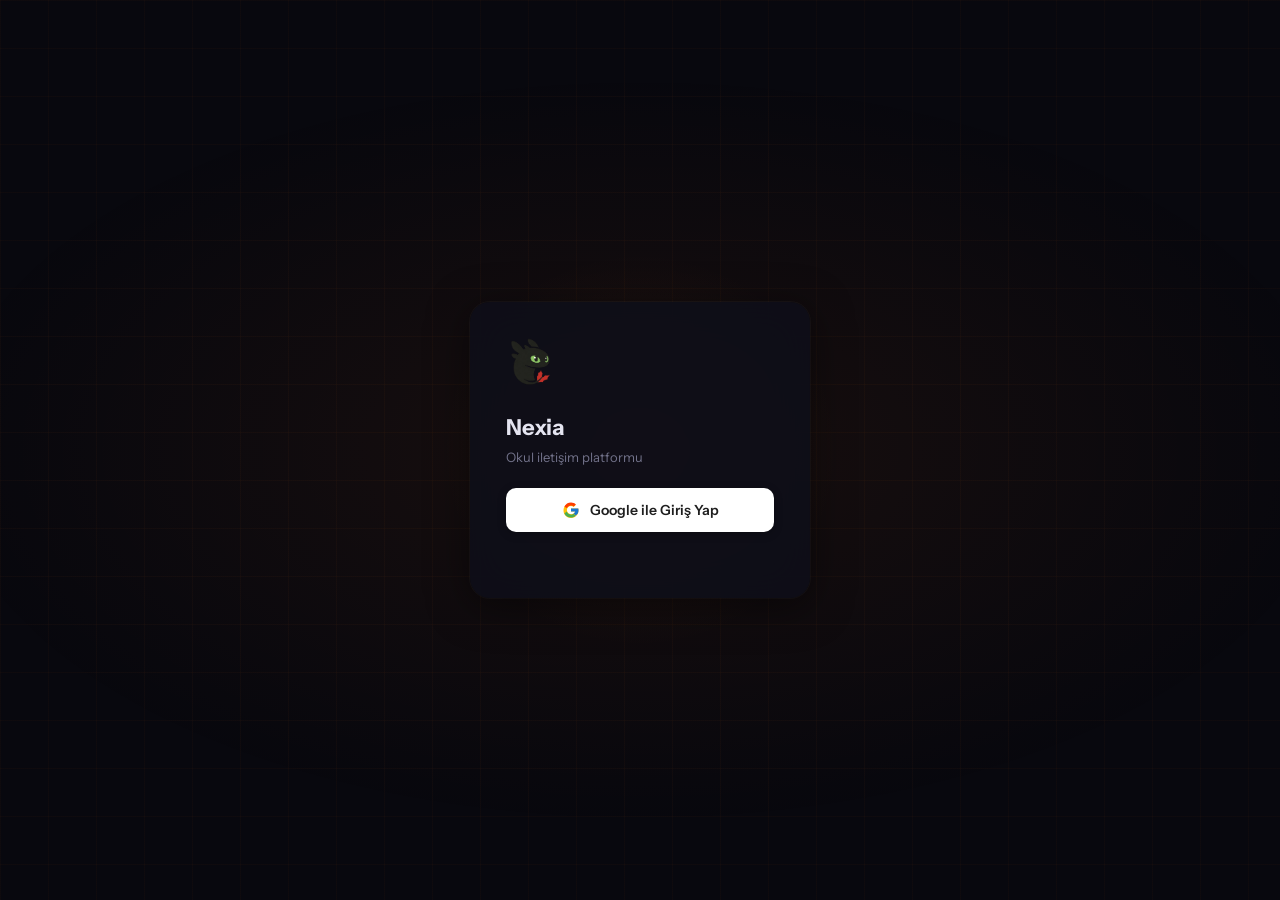
==== index.html @ f2e98f6f "Add files via upload" ====
<!DOCTYPE html>
<html lang="tr">
<head>
  <meta charset="UTF-8"/>
  <meta name="viewport" content="width=device-width, initial-scale=1.0, maximum-scale=1.0, user-scalable=no">
  <title>Nexia Core — Okul İçi Güvenli Sohbet Platformu</title>
  <meta name="description" content="Nexia Core, okul içi güvenli ve gerçek zamanlı iletişim platformu. Global sohbet, 1'e 1 mesajlaşma, gruplar ve yapay zeka destekli NEXUS ile tanış."/>
  <meta name="keywords" content="nexia core, nexia, okul sohbet, okul iletişim, nexia uygulama, nexia chat, nexus ai, okul platformu, güvenli mesajlaşma"/>
  <meta name="robots" content="index, follow"/>
  <meta name="author" content="Nexia Core"/>
  <meta name="google-site-verification" content="iCfZle60L6DGtGtBet2oYqC_rtccMPNFEMN2Hn-rexQ"/>
  <link rel="canonical" href="https://nexia-navy.vercel.app/"/>

  <!-- Open Graph (Facebook, WhatsApp, Discord vb.) -->
  <meta property="og:type" content="website"/>
  <meta property="og:url" content="https://nexia-navy.vercel.app/"/>
  <meta property="og:title" content="Nexia Core — Okul İçi Güvenli Sohbet"/>
  <meta property="og:description" content="Global sohbet, 1'e 1 mesajlaşma, gruplar ve yapay zeka NEXUS. Okulundaki herkesle güvenli ve hızlı iletişim."/>
  <meta property="og:image" content="https://nexia-navy.vercel.app/images/logo.png"/>
  <meta property="og:locale" content="tr_TR"/>
  <meta property="og:site_name" content="Nexia Core"/>

  <!-- Twitter / X Card -->
  <meta name="twitter:card" content="summary"/>
  <meta name="twitter:title" content="Nexia Core — Okul İçi Güvenli Sohbet"/>
  <meta name="twitter:description" content="Global sohbet, 1'e 1 mesajlaşma, gruplar ve yapay zeka NEXUS."/>
  <meta name="twitter:image" content="https://nexia-navy.vercel.app/images/logo.png"/>

  <!-- JSON-LD Yapısal Veri -->
  <script type="application/ld+json">
  {
    "@context": "https://schema.org",
    "@type": "WebApplication",
    "name": "Nexia Core",
    "alternateName": "Nexia",
    "url": "https://nexia-navy.vercel.app/",
    "description": "Okul içi güvenli iletişim platformu. Global sohbet, 1'e 1 mesajlaşma, gruplar ve yapay zeka destekli NEXUS.",
    "applicationCategory": "CommunicationApplication",
    "operatingSystem": "Web, Android, iOS",
    "inLanguage": "tr",
    "offers": { "@type": "Offer", "price": "0", "priceCurrency": "TRY" },
    "keywords": "nexia core, okul sohbet, okul iletişim, nexus ai"
  }
  </script>

  <link rel="icon" href="images/logo.png" type="image/png"/>
  <link rel="manifest" href="manifest.json"/>
  <meta name="theme-color" content="#F97316"/>
  <meta name="mobile-web-app-capable" content="yes"/>
  <meta name="apple-mobile-web-app-capable" content="yes"/>
  <meta name="apple-mobile-web-app-status-bar-style" content="black-translucent"/>
  <meta name="apple-mobile-web-app-title" content="Nexia Core"/>

  <!-- ── CSS ── -->
  <link rel="stylesheet" href="css/base.css?v=8"/>
  <link rel="stylesheet" href="css/layout.css?v=7"/>
  <link rel="stylesheet" href="css/components.css?v=14"/>
  <link rel="stylesheet" href="css/features.css?v=37"/>
  <style>
    .jarvis-msg { margin-bottom: 12px; word-wrap: break-word; overflow-wrap: break-word; white-space: pre-wrap; word-break: break-word; }
    .jarvis-msg.user { color: #fff; opacity: 0.7; }
    .jarvis-msg.jarvis { color: #F97316; border-left: 2px solid #F97316; padding-left: 10px; }
    .jarvis-msg.error { color: #ff6b6b; }

    /* ── SETTINGS PAGE ── */
    .settings-gear-btn { position:relative; width:32px; height:32px; border-radius:8px; border:none; background:var(--sf2); color:var(--t2); cursor:pointer; display:flex; align-items:center; justify-content:center; font-size:15px; transition:all .15s; flex-shrink:0; }
    .settings-gear-btn:hover { background:var(--sf3); color:var(--ac); }

    .settings-page { display:flex; flex-direction:column; height:100%; overflow-y:auto; background:var(--bg); }
    .settings-top-bar { display:flex; align-items:center; gap:12px; padding:14px 16px; background:var(--sf); border-bottom:1px solid var(--bd); flex-shrink:0; position:sticky; top:0; z-index:2; }
    .settings-back-btn { display:flex; align-items:center; gap:6px; background:transparent; border:none; color:var(--t2); font-size:13px; font-weight:500; cursor:pointer; padding:5px 10px; border-radius:7px; transition:all .15s; font-family:'Instrument Sans',sans-serif; }
    .settings-back-btn:hover { background:var(--sf2); color:var(--tx); }
    .settings-back-btn svg { flex-shrink:0; }
    .settings-page-title { font-size:15px; font-weight:700; color:var(--tx); }

    .settings-section { padding:20px 16px 8px; font-size:10px; font-family:'Geist Mono',monospace; letter-spacing:1.5px; text-transform:uppercase; color:var(--t3); }
    .settings-menu { padding:0 12px 24px; max-width:520px; margin:0 auto; width:100%; }
    .settings-item { display:flex; align-items:center; gap:13px; padding:14px 14px; border-radius:10px; cursor:pointer; transition:background .15s; margin-bottom:2px; }
    .settings-item:hover { background:var(--sf2); }
    .settings-item:hover .si-arrow { color:var(--ac); }
    .si-icon-wrap { width:36px; height:36px; border-radius:9px; background:var(--sf3); display:flex; align-items:center; justify-content:center; font-size:17px; flex-shrink:0; }
    .si-body { flex:1; }
    .si-label { font-size:14px; font-weight:500; color:var(--tx); display:block; }
    .si-sub { font-size:12px; color:var(--t2); margin-top:1px; }
    .si-arrow { color:var(--t3); font-size:16px; font-weight:300; flex-shrink:0; transition:color .15s; }
    .settings-divider { height:1px; background:var(--bd); margin:6px 0; }
    .settings-item.danger .si-label { color:var(--dg); }
    .settings-item.danger .si-icon-wrap { background:var(--dg-d); }

    /* ── GİZLİLİK MODAL ── */
    .privacy-modal-box { background:var(--sf); border:1px solid var(--bd2); border-radius:18px; width:100%; max-width:440px; margin:0 16px; max-height:88vh; display:flex; flex-direction:column; animation:popIn .25s cubic-bezier(.34,1.56,.64,1) both; overflow:hidden; box-shadow:0 24px 60px rgba(0,0,0,.6); }
    .privacy-modal-head { position:relative; display:flex; align-items:center; padding:12px 16px; border-bottom:1px solid var(--bd); flex-shrink:0; min-height:52px; }
    .privacy-modal-title { position:absolute; left:50%; transform:translateX(-50%); font-size:15px; font-weight:700; color:var(--tx); white-space:nowrap; }
    .privacy-list { flex:1; overflow-y:auto; padding:6px 0 24px; }
    .privacy-list::-webkit-scrollbar { width:3px; }
    .privacy-list::-webkit-scrollbar-thumb { background:var(--bd2); }
    .privacy-section-lbl { font-size:10px; font-family:'Geist Mono',monospace; letter-spacing:1.5px; text-transform:uppercase; color:var(--t3); padding:20px 20px 8px; }
    .privacy-item { display:flex; align-items:center; gap:14px; padding:14px 20px; transition:background .15s; }
    .privacy-item.tappable { cursor:pointer; }
    .privacy-item.tappable:hover { background:var(--sf2); }
    .privacy-item-body { flex:1; min-width:0; }
    .privacy-item-title { font-size:14px; font-weight:600; color:var(--tx); margin-bottom:3px; }
    .privacy-item-sub { font-size:12px; color:var(--t2); line-height:1.5; }
    .privacy-item-value { font-size:13px; color:var(--t3); white-space:nowrap; flex-shrink:0; }
    .privacy-item-arrow { color:var(--t3); font-size:18px; font-weight:300; flex-shrink:0; margin-left:4px; }
    .privacy-divider { height:1px; background:var(--bd); margin:0 20px; }

    /* ── SOHBET ARKA PLAN MODAL ── */
    .chatbg-swatches { display:grid; grid-template-columns:repeat(5,1fr); gap:10px; padding:16px 16px 8px; }
    .chatbg-swatch { aspect-ratio:3/4; border-radius:12px; cursor:pointer; border:2px solid transparent; transition:all .18s; position:relative; overflow:hidden; }
    .chatbg-swatch:hover { transform:scale(1.04); }
    .chatbg-swatch.active { border-color:var(--ac); box-shadow:0 0 0 2px var(--ac-d); }
    .chatbg-swatch.active::after { content:'✓'; position:absolute; bottom:4px; right:5px; font-size:11px; font-weight:700; color:#fff; text-shadow:0 1px 3px rgba(0,0,0,.6); }
    .chatbg-restore { margin:4px 16px 16px; width:calc(100% - 32px); padding:11px; border-radius:10px; border:1px solid var(--bd2); background:var(--sf2); color:var(--t2); font-size:13px; font-weight:500; cursor:pointer; transition:all .15s; font-family:'Instrument Sans',sans-serif; }
    .chatbg-restore:hover { background:var(--sf3); color:var(--tx); border-color:var(--bd); }

    /* ── RADİO SEÇİM MODAL ── */
    .radio-modal-overlay { position:fixed; inset:0; z-index:9500; background:rgba(0,0,0,.6); backdrop-filter:blur(6px); display:none; align-items:center; justify-content:center; }
    .radio-modal-overlay.op { display:flex; }
    .radio-modal-box { background:var(--sf); border:1px solid var(--bd2); border-radius:18px; width:100%; max-width:360px; margin:0 16px; animation:popIn .25s cubic-bezier(.34,1.56,.64,1) both; overflow:hidden; box-shadow:0 24px 60px rgba(0,0,0,.6); }
    .radio-modal-head { display:flex; align-items:center; justify-content:space-between; padding:18px 20px 14px; border-bottom:1px solid var(--bd); }
    .radio-modal-title { font-size:15px; font-weight:700; color:var(--tx); }
    .radio-modal-close { width:28px; height:28px; border-radius:7px; border:1px solid var(--bd2); background:transparent; color:var(--t2); cursor:pointer; display:flex; align-items:center; justify-content:center; font-size:14px; transition:all .15s; }
    .radio-modal-close:hover { background:var(--sf2); color:var(--tx); }
    .radio-modal-body { padding:10px 12px 14px; display:flex; flex-direction:column; gap:4px; }
    .radio-option { display:flex; align-items:center; gap:14px; padding:13px 16px; border-radius:12px; cursor:pointer; border:2px solid transparent; transition:all .18s; background:var(--sf2); }
    .radio-option:hover { background:var(--sf3); }
    .radio-option.active { border-color:var(--ac); background:var(--ac-d); }
    .radio-option-label { flex:1; font-size:14px; font-weight:500; color:var(--tx); }
    .radio-option-check { width:20px; height:20px; border-radius:50%; border:2px solid var(--bd2); display:flex; align-items:center; justify-content:center; flex-shrink:0; transition:all .18s; }
    .radio-option.active .radio-option-check { background:var(--ac); border-color:var(--ac); }
    .radio-option-check svg { display:none; }
    .radio-option.active .radio-option-check svg { display:block; }

    /* ── YARDIM SAYFASI ── */
    .help-content { padding:20px 16px 40px; max-width:520px; margin:0 auto; width:100%; }
    .help-section-lbl { font-size:10px; font-family:'Geist Mono',monospace; letter-spacing:1.5px; text-transform:uppercase; color:var(--t3); margin-bottom:12px; margin-top:28px; }
    .help-section-lbl:first-child { margin-top:4px; }
    .help-faq { display:flex; flex-direction:column; gap:6px; }
    .faq-item { background:var(--sf); border:1px solid var(--bd); border-radius:12px; overflow:hidden; transition:border-color .2s; }
    .faq-item.open { border-color:var(--bd2); }
    .faq-question { display:flex; align-items:center; justify-content:space-between; gap:12px; padding:14px 16px; cursor:pointer; font-size:14px; font-weight:500; color:var(--tx); user-select:none; transition:background .15s; }
    .faq-question:hover { background:var(--sf2); }
    .faq-chevron { flex-shrink:0; transition:transform .22s; color:var(--t3); }
    .faq-item.open .faq-chevron { transform:rotate(180deg); color:var(--ac); }
    .faq-answer { max-height:0; overflow:hidden; transition:max-height .3s ease, padding .22s; font-size:13px; color:var(--t2); line-height:1.65; padding:0 16px; }
    .faq-item.open .faq-answer { max-height:300px; padding:0 16px 16px; }
    .help-form { display:flex; flex-direction:column; gap:10px; background:var(--sf); border:1px solid var(--bd); border-radius:14px; padding:18px; }
    .help-sel-wrap { position:relative; }
    .help-sel { width:100%; background:var(--sf2); border:1px solid var(--bd2); border-radius:10px; padding:12px 36px 12px 14px; color:var(--tx); font-size:13px; font-family:'Instrument Sans',sans-serif; outline:none; cursor:pointer; transition:border-color .2s; appearance:none; -webkit-appearance:none; }
    .help-sel:focus { border-color:var(--ac); box-shadow:0 0 0 3px var(--ac-d); }
    .help-sel-arrow { position:absolute; right:12px; top:50%; transform:translateY(-50%); pointer-events:none; color:var(--t2); }
    .help-ta { width:100%; background:var(--sf2); border:1px solid var(--bd2); border-radius:10px; padding:12px 14px; color:var(--tx); font-size:13px; font-family:'Instrument Sans',sans-serif; outline:none; resize:none; min-height:120px; line-height:1.65; transition:border-color .2s; }
    .help-ta::placeholder { color:var(--t3); }
    .help-ta:focus { border-color:var(--ac); box-shadow:0 0 0 3px var(--ac-d); }
    .help-form-footer { display:flex; justify-content:flex-end; padding-top:4px; }
    .help-submit-btn { background:var(--ac); border:none; border-radius:10px; padding:11px 26px; color:#fff; font-size:14px; font-weight:600; cursor:pointer; transition:all .2s; font-family:'Instrument Sans',sans-serif; letter-spacing:.3px; }
    .help-submit-btn:hover { opacity:.88; transform:translateY(-1px); box-shadow:0 6px 20px rgba(249,115,22,.3); }
    .help-submit-btn:active { transform:none; opacity:1; }

    /* ── TEMA MODAL ── */
    .theme-modal-overlay { position:fixed; inset:0; z-index:9500; background:rgba(0,0,0,.6); backdrop-filter:blur(6px); display:none; align-items:center; justify-content:center; animation:fadeIn .2s ease; }
    .theme-modal-overlay.op { display:flex; }
    @keyframes fadeIn { from{opacity:0} to{opacity:1} }
    .theme-modal-box { background:var(--sf); border:1px solid var(--bd2); border-radius:18px; padding:0; width:100%; max-width:360px; margin:0 16px; animation:popIn .25s cubic-bezier(.34,1.56,.64,1) both; overflow:hidden; box-shadow:0 24px 60px rgba(0,0,0,.6); }
    .theme-modal-head { display:flex; align-items:center; justify-content:space-between; padding:18px 20px 14px; border-bottom:1px solid var(--bd); }
    .theme-modal-title { font-size:15px; font-weight:700; color:var(--tx); }
    .theme-modal-close { width:28px; height:28px; border-radius:7px; border:1px solid var(--bd2); background:transparent; color:var(--t2); cursor:pointer; display:flex; align-items:center; justify-content:center; font-size:14px; transition:all .15s; }
    .theme-modal-close:hover { background:var(--sf2); color:var(--tx); }
    .theme-modal-body { padding:12px 12px 16px; display:flex; flex-direction:column; gap:6px; }
    .theme-option { display:flex; align-items:center; gap:14px; padding:14px 16px; border-radius:12px; cursor:pointer; border:2px solid transparent; transition:all .18s; background:var(--sf2); }
    .theme-option:hover { background:var(--sf3); }
    .theme-option.active { border-color:var(--ac); background:var(--ac-d); }
    .theme-option-icon { font-size:22px; flex-shrink:0; line-height:1; }
    .theme-option-body { flex:1; }
    .theme-option-label { font-size:14px; font-weight:600; color:var(--tx); }
    .theme-option-sub { font-size:12px; color:var(--t2); margin-top:2px; }
    .theme-option-check { width:20px; height:20px; border-radius:50%; border:2px solid var(--bd2); display:flex; align-items:center; justify-content:center; flex-shrink:0; transition:all .18s; }
    .theme-option.active .theme-option-check { background:var(--ac); border-color:var(--ac); }
    .theme-option-check svg { display:none; }
    .theme-option.active .theme-option-check svg { display:block; }

    /* ── YAZI TİPİ MODAL ── */
    .font-modal-overlay { position:fixed; inset:0; z-index:9500; background:rgba(0,0,0,.6); backdrop-filter:blur(6px); display:none; align-items:center; justify-content:center; }
    .font-modal-overlay.op { display:flex; }
    .font-modal-box { background:var(--sf); border:1px solid var(--bd2); border-radius:18px; width:100%; max-width:400px; margin:0 16px; animation:popIn .25s cubic-bezier(.34,1.56,.64,1) both; overflow:hidden; box-shadow:0 24px 60px rgba(0,0,0,.6); }
    .font-modal-head { display:flex; align-items:center; justify-content:space-between; padding:18px 20px 14px; border-bottom:1px solid var(--bd); }
    .font-modal-title { font-size:15px; font-weight:700; color:var(--tx); }
    .font-modal-close { width:28px; height:28px; border-radius:7px; border:1px solid var(--bd2); background:transparent; color:var(--t2); cursor:pointer; display:flex; align-items:center; justify-content:center; font-size:14px; transition:all .15s; }
    .font-modal-close:hover { background:var(--sf2); color:var(--tx); }
    .font-modal-body { padding:16px 20px 20px; display:flex; flex-direction:column; gap:18px; }
    .font-preview-area { background:var(--bg); border-radius:12px; padding:14px 16px; display:flex; justify-content:flex-end; }
    .font-preview-bubble { background:var(--ac-d); border:1px solid rgba(249,115,22,.2); color:var(--tx); border-radius:16px 16px 4px 16px; padding:10px 14px; font-size:14px; max-width:80%; line-height:1.55; }
    .font-section-lbl { font-size:11px; font-family:'Geist Mono',monospace; letter-spacing:1.2px; text-transform:uppercase; color:var(--t3); margin-bottom:8px; }
    .font-size-btns { display:flex; gap:8px; }
    .font-size-btn { flex:1; padding:10px 8px; border-radius:10px; border:2px solid var(--bd2); background:var(--sf2); color:var(--t2); font-size:13px; font-weight:500; cursor:pointer; transition:all .18s; font-family:'Instrument Sans',sans-serif; text-align:center; }
    .font-size-btn:hover { background:var(--sf3); color:var(--tx); border-color:var(--bd); }
    .font-size-btn.active { border-color:var(--ac); background:var(--ac-d); color:var(--ac); font-weight:700; }
    .font-family-sel { width:100%; background:var(--sf2); border:1px solid var(--bd2); border-radius:10px; padding:12px 36px 12px 14px; color:var(--tx); font-size:14px; font-family:'Instrument Sans',sans-serif; outline:none; cursor:pointer; transition:border-color .2s; appearance:none; -webkit-appearance:none; }
    .font-family-sel:focus { border-color:var(--ac); box-shadow:0 0 0 3px var(--ac-d); }
    .font-sel-wrap { position:relative; }
    .font-sel-arrow { position:absolute; right:12px; top:50%; transform:translateY(-50%); pointer-events:none; color:var(--t2); font-size:12px; }
    .font-modal-footer { display:flex; justify-content:flex-end; gap:8px; border-top:1px solid var(--bd); padding-top:16px; }
    .font-btn-cancel { padding:10px 20px; border-radius:10px; border:1px solid var(--bd2); background:transparent; color:var(--t2); font-size:13px; font-weight:500; cursor:pointer; transition:all .15s; font-family:'Instrument Sans',sans-serif; }
    .font-btn-cancel:hover { background:var(--sf2); color:var(--tx); }
    .font-btn-save { padding:10px 24px; border-radius:10px; border:none; background:var(--ac); color:#fff; font-size:13px; font-weight:600; cursor:pointer; transition:all .2s; font-family:'Instrument Sans',sans-serif; }
    .font-btn-save:hover { opacity:.88; transform:translateY(-1px); box-shadow:0 6px 20px rgba(249,115,22,.3); }
  </style>
</head>
<body>

<!-- LOCK -->
<div id="lock">
  <div class="lock-bg"></div><div class="lock-grid"></div><div class="lock-glow"></div>
  <div class="lock-particles" id="particles"></div>
  <div class="lock-card">
    <div class="lock-logo">
      <img src="images/logo.png" alt="Nexia" class="lock-logo-img" onerror="this.style.display='none';this.nextElementSibling.style.display='flex'"/>
      <div class="lock-logo-fallback" style="display:none;align-items:center;gap:10px;"><div class="lock-logo-dot"></div><div class="lock-logo-text">NEXIA</div></div>
    </div>

    <!-- ── 1. Google Giriş ── -->
    <div id="ls-google">
      <h2 style="margin-bottom:6px;">Nexia</h2>
      <p style="margin-bottom:20px;">Okul iletişim platformu</p>
      <button class="google-btn" onclick="doGoogleSignIn()">
        <svg width="18" height="18" viewBox="0 0 48 48"><path fill="#FFC107" d="M43.6 20.1H42V20H24v8h11.3C33.7 32.2 29.3 35 24 35c-6.1 0-11-4.9-11-11s4.9-11 11-11c2.8 0 5.3 1 7.2 2.7l5.7-5.7C33.5 7.1 29 5 24 5 12.9 5 4 13.9 4 25s8.9 20 20 20 20-8.9 20-20c0-1.3-.1-2.6-.4-3.9z"/><path fill="#FF3D00" d="M6.3 14.7l6.6 4.8C14.6 15.1 19 12 24 12c2.8 0 5.3 1 7.2 2.7l5.7-5.7C33.5 6.1 29 4 24 4 16.3 4 9.7 8.4 6.3 14.7z"/><path fill="#4CAF50" d="M24 44c4.9 0 9.3-1.9 12.6-4.9l-5.8-4.9C29 35.6 26.6 36.5 24 36.5c-5.2 0-9.6-3.5-11.2-8.2l-6.5 5C9.6 40.1 16.3 44 24 44z"/><path fill="#1976D2" d="M43.6 20.1H42V20H24v8h11.3c-.8 2.3-2.3 4.2-4.3 5.5l5.8 4.9C42.5 34.4 44 30 44 25c0-1.7-.2-3.3-.4-4.9z"/></svg>
        Google ile Giriş Yap
      </button>
    </div>

    <!-- ── 2. Yeni Kullanıcı Kurulum Formu ── -->
    <div id="ls-setup" style="display:none">
      <h2 style="margin-bottom:6px;">Profilini Oluştur</h2>
      <p style="margin-bottom:18px;">Sana nasıl görüneceğini seç</p>
      <input class="lfi" id="setupFirstName" placeholder="İsim" maxlength="20"/>
      <input class="lfi" id="setupLastName" placeholder="Soyisim" maxlength="30"/>
      <select class="lfi ls-school" id="setupSchool">
        <option value="">🏫 Okulunu seç...</option>
        <option value="Şehit Akın Sertçelik AİHL">🕌 Şehit Akın Sertçelik AİHL</option>
        <option value="Ataşehir Kız AİHL">🕌 Ataşehir Kız AİHL</option>
      </select>
      <select class="lfi ls-school" id="setupGender">
        <option value="">⚧ Cinsiyet seç...</option>
        <option value="Erkek">👦 Erkek</option>
        <option value="Kız">👧 Kız</option>
        <option value="Belirtmek istemiyorum">🤐 Belirtmek istemiyorum</option>
      </select>
      <select class="lfi ls-school" id="setupOrientation">
        <option value="">💫 Yönelim seç...</option>
        <option value="Heteroseksüel">Heteroseksüel</option>
        <option value="Biseksüel">Biseksüel</option>
        <option value="Eşcinsel">Eşcinsel</option>
        <option value="Aseksüel">Aseksüel</option>
        <option value="Belirtmek istemiyorum">Belirtmek istemiyorum</option>
      </select>
      <select class="lfi ls-school" id="setupClass">
        <option value="">🎓 Sınıfını seç...</option>
        <option value="9">9. Sınıf</option>
        <option value="10">10. Sınıf</option>
        <option value="11">11. Sınıf</option>
        <option value="12">12. Sınıf</option>
      </select>
      <input class="lfi" id="setupBirth" type="date" placeholder="Doğum tarihi" style="color:var(--t2);" title="Doğum tarihi"/>
      <input class="lfi" id="setupBio" placeholder="Hakkında (opsiyonel, maks 80 karakter)" maxlength="80"/>
      <label class="terms-check-label">
        <input type="checkbox" id="setupTerms"/>
        <span><a href="#" onclick="showTermsModal(event)">Nexia Kullanım Şartları</a>'nı okudum ve kabul ediyorum</span>
      </label>
      <button class="lbtn" onclick="doSetup()">Kayıt Ol →</button>
      <button class="lbtn-ghost" onclick="doSignOut()">İptal</button>
    </div>

    <!-- ── 4. Onay Bekleniyor ── -->
    <div id="ls-pending" style="display:none">
      <div class="ls-pending-icon">⏳</div>
      <h2 style="margin-bottom:8px;text-align:center;">Onay Bekleniyor</h2>
      <p style="text-align:center;margin-bottom:20px;">Yönetici hesabını onaylayana kadar bekle. Onaylandığında otomatik giriş yapılır.</p>
      <button class="lbtn-ghost" onclick="doSignOut()">Çıkış Yap</button>
    </div>

    <div class="lerr" id="lerr"></div>
  </div>
</div>

<!-- KICKED SCREEN -->
<div id="kickedScreen" style="display:none;position:fixed;inset:0;z-index:9999;flex-direction:column;align-items:center;justify-content:center;background:linear-gradient(135deg,#0a0a0f,#12121a);text-align:center;padding:32px;">
  <div style="font-size:56px;margin-bottom:20px;">🚫</div>
  <div style="font-size:22px;font-weight:700;color:#ff4545;margin-bottom:12px;font-family:'Geist Mono',monospace;letter-spacing:1px;">SİSTEMDEN ATILDINIZ</div>
  <div style="font-size:13px;color:rgba(255,255,255,.45);max-width:320px;line-height:1.6;">Bir kullanıcı sizi engelledi. Bu hesapla sisteme erişiminiz kaldırılmıştır.</div>
</div>

<!-- DM MODE MODAL -->
<div class="dm-mode-modal" id="dmModeModal">
  <div class="dm-mode-box">
    <h3>Nasıl istek gönderelim?</h3>
    <p id="dmModeTarget">Kişiye sohbet isteği göndereceksin.</p>
    <div class="dm-note-wrap">
      <label class="dm-note-lbl">📝 Kısa bir not ekle <span style="color:var(--t3)">(isteğe bağlı)</span></label>
      <textarea class="dm-note-inp" id="dmNoteInp" placeholder="Merhaba! Seninle konuşmak istedim..." maxlength="200"></textarea>
    </div>
    <div class="dm-mode-opts">
      <button class="dm-mode-btn dmb-normal" onclick="dmModeSend(false)"><span class="dm-mode-icon">👤</span><span class="dm-mode-text">Kendi İsminle<span class="dm-mode-sub">Karşı taraf adını görür</span></span></button>
      <button class="dm-mode-btn dmb-anon" onclick="dmModeSend(true)"><span class="dm-mode-icon">🕵️</span><span class="dm-mode-text">Anonim Olarak<span class="dm-mode-sub">Sadece admin kimliğini bilir</span></span></button>
      <button class="dm-mode-btn dmb-cancel" onclick="closeDmModal()">İptal</button>
    </div>
  </div>
</div>

<!-- GROUP CREATE MODAL -->
<div class="grp-create-modal" id="grpModal">
  <div class="grp-create-box">
    <h3>👥 Grup Sohbeti Oluştur</h3>
    <div class="sett-row">
      <div class="sett-lbl">Grup Adı</div>
      <input class="sett-inp" id="grpName" placeholder="Örn: 10-A Grubu" maxlength="30"/>
    </div>
    <div class="sett-lbl" style="margin-bottom:8px;">Üye Seç (en az 2)</div>
    <div class="member-list" id="grpMemberList"></div>
    <div class="psett-btns">
      <button class="psb-ok" onclick="createGroup()">Oluştur</button>
      <button class="psb-cancel" onclick="cm('grpModal')">İptal</button>
    </div>
  </div>
</div>

<!-- PROFİL POPUP -->
<div class="prof-overlay" id="profOverlay">
  <div class="prof-card" id="profCard">
    <div class="prof-top">
      <div class="prof-av avb" id="profAv">?</div>
      <div><div class="prof-name" id="profName">—</div><span class="prof-badge user" id="profBadge">kullanıcı</span></div>
    </div>
    <div id="profInfoArea"></div>
    <div class="prof-btns" id="profBtns"></div>
  </div>
</div>

<!-- GOOGLE USER DETAIL -->
<div class="aup-overlay" id="guDetailOverlay" onclick="if(event.target===this)closeGUDetail()">
  <div class="aup-box" style="max-width:520px;">
    <div class="aup-head">
      <div class="gud-avatar avb" style="width:48px;height:48px;border-radius:50%;display:flex;align-items:center;justify-content:center;font-size:20px;font-weight:700;flex-shrink:0;overflow:hidden;"></div>
      <div style="flex:1;min-width:0;">
        <div class="aup-htitle gud-name">—</div>
        <div class="aup-hsub gud-email" style="font-size:11px;"></div>
      </div>
      <button class="aup-hclose" onclick="closeGUDetail()">✕</button>
    </div>
    <div class="aup-body gud-body"></div>
  </div>
</div>

<!-- NEXUS KONUŞMA GÖRÜNTÜLEYICI -->
<div class="aup-overlay" id="nexusViewerOverlay" onclick="if(event.target===this)closeNexusViewer()">
  <div class="aup-box" style="max-width:600px;">
    <div class="aup-head">
      <div style="width:40px;height:40px;border-radius:12px;background:linear-gradient(135deg,var(--ac),#f97316);display:flex;align-items:center;justify-content:center;flex-shrink:0;">⚡</div>
      <div style="flex:1;min-width:0;"><div class="aup-htitle nv-title">NEXUS Konuşmaları</div><div class="aup-hsub">Tüm konuşma geçmişi</div></div>
      <button class="aup-hclose" onclick="closeNexusViewer()">✕</button>
    </div>
    <div class="aup-body nv-list" style="gap:14px;"></div>
  </div>
</div>

<!-- ADMIN USER DETAIL -->
<div class="aup-overlay" id="aupOverlay">
  <div class="aup-box">
    <div class="aup-head">
      <div class="aup-hav avb" id="aupHav">?</div>
      <div><div class="aup-htitle" id="aupHTitle">—</div><div class="aup-hsub" id="aupHSub">Kullanıcı Detayı</div></div>
      <button class="aup-hclose" onclick="cm('aupOverlay')">✕</button>
    </div>
    <div class="aup-body" id="aupBody"></div>
  </div>
</div>

<!-- PROFİL AYARLARI -->
<div class="psett" id="psett">
  <div class="psett-box">
    <h3>Profil Ayarları</h3>
    <p>Fotoğrafını, bilgilerini ve görünürlüğünü ayarla.</p>
    <div class="prof-photo-area">
      <div class="prof-photo-preview" id="myPhotoPreview" onclick="q('#photoFileInput').click()">
        <div id="myPhotoPreviewInner" style="width:100%;height:100%;display:flex;align-items:center;justify-content:center;font-size:26px;font-weight:700;"></div>
        <div class="photo-overlay">📷</div>
      </div>
      <div class="photo-hint">Profil fotoğrafı ekle (tıkla)</div>
      <input type="file" id="photoFileInput" accept="image/*" style="display:none" onchange="onPhotoFile(event)"/>
      <button id="removePhotoBtn" style="display:none;font-size:11px;color:var(--dg);background:transparent;border:none;cursor:pointer;font-family:'Geist Mono',monospace;" onclick="removePhoto()">Fotoğrafı kaldır ✕</button>
    </div>
    <div class="sett-row">
      <div class="sett-lbl">Biyografi</div>
      <textarea class="sett-ta" id="pBio" placeholder="Kendin hakkında birkaç cümle yaz..." maxlength="300"></textarea>
    </div>
    <div class="sett-row">
      <div class="sett-lbl">Link</div>
      <input class="sett-inp" id="pLink" placeholder="https://instagram.com/..." maxlength="200"/>
    </div>
    <div class="sett-row">
      <div class="sett-lbl">Sınıf</div>
      <input class="sett-inp" id="pClass" placeholder="Örn: 10-A" maxlength="10"/>
    </div>
    <div class="sett-row">
      <div class="sett-lbl">Yaş</div>
      <input class="sett-inp" id="pAge" placeholder="Örn: 16" type="number" min="10" max="25"/>
    </div>
    <div class="sett-row">
      <div class="sett-lbl">Cinsiyet</div>
      <select class="sett-sel" id="pGender">
        <option value="">Belirtmek istemiyorum</option>
        <option value="Erkek">Erkek</option>
        <option value="Kız">Kız</option>
        <option value="Diğer">Diğer</option>
      </select>
    </div>
    <div class="sett-row">
      <div class="sett-lbl">Yönelim</div>
      <select class="sett-sel" id="pOrientation">
        <option value="">Belirtmek istemiyorum</option>
        <option value="Heteroseksüel">Heteroseksüel</option>
        <option value="Homoseksüel">Homoseksüel</option>
        <option value="Biseksüel">Biseksüel</option>
        <option value="Aseksüel">Aseksüel</option>
        <option value="Diğer">Diğer</option>
      </select>
    </div>
    <div style="margin-bottom:10px;font-size:11px;color:var(--t2);font-family:'Geist Mono',monospace;">— Aktiflik —</div>
    <div class="activity-sel-row">
      <div><div class="vis-label">Aktiflik durumu</div></div>
      <div class="act-opts">
        <button class="act-opt sel-online" id="actOnlineBtn" onclick="setActStatus('online')"><div class="act-dot online"></div>Göster</button>
        <button class="act-opt" id="actHiddenBtn" onclick="setActStatus('hidden')"><div class="act-dot hidden"></div>Gizle</button>
      </div>
    </div>
    <div style="margin-bottom:10px;font-size:11px;color:var(--t2);font-family:'Geist Mono',monospace;">— Görünürlük —</div>
    <div class="vis-row">
      <div><div class="vis-label">Normal modda göster</div><div class="vis-sub">Profil bilgin görünsün</div></div>
      <label class="toggle-sw"><input type="checkbox" id="visNormal" checked/><div class="toggle-track"></div></label>
    </div>
    <div class="vis-row">
      <div><div class="vis-label">Anonim modda da göster</div></div>
      <label class="toggle-sw"><input type="checkbox" id="visAnon"/><div class="toggle-track"></div></label>
    </div>
    <div class="psett-btns">
      <button class="psb-ok" onclick="saveProfile()">Kaydet</button>
<button class="psb-cancel" onclick="cm('psett')">İptal</button>
    </div>
  </div>
</div>

<!-- CHANNEL CREATE MODAL -->
<div class="modal" id="chCreateModal">
  <div class="mbox" style="max-width:360px;">
    <h3>🏠 Yeni Oda Oluştur</h3>
    <div class="sett-row" style="margin-bottom:10px;">
      <div class="sett-lbl">Oda Adı</div>
      <input class="sett-inp" id="chCreateName" placeholder="Örn: 10-B Sınıfı..." maxlength="40" oninput="this.value=this.value" onkeydown="if(event.key==='Enter')saveNewChannel()"/>
    </div>
    <div class="sett-row" style="margin-bottom:16px;position:relative;">
      <div class="sett-lbl">Emoji</div>
      <div id="chCreateEmojiBtn" onclick="openChEmojiPicker('chCreateEmoji','chCreateEmojiBtn')"
        style="width:54px;height:44px;background:var(--sf2);border:1px solid var(--bd2);border-radius:10px;display:flex;align-items:center;justify-content:center;font-size:24px;cursor:pointer;transition:border-color .15s;"
        title="Emoji seç">💬</div>
      <input type="hidden" id="chCreateEmoji" value="💬"/>
      <div id="chCreateEmojiPicker" class="ch-emoji-picker" style="display:none;"></div>
    </div>
    <div class="mb-btns">
      <button class="mb-cancel" onclick="cm('chCreateModal')">İptal</button>
      <button class="mb-ok" onclick="saveNewChannel()">Oluştur</button>
    </div>
  </div>
</div>

<!-- CHANNEL EDIT MODAL -->
<div class="modal" id="chEditModal">
  <div class="mbox" style="max-width:380px;">
    <h3>✏️ Odayı Düzenle</h3>
    <!-- Profil fotoğrafı / emoji -->
    <div style="display:flex;flex-direction:column;align-items:center;gap:8px;margin-bottom:16px;">
      <div id="chEditAvPreview" onclick="q('#chEditPhotoInp').click()"
        style="width:72px;height:72px;border-radius:50%;background:var(--ac-d);display:flex;align-items:center;justify-content:center;font-size:28px;cursor:pointer;position:relative;overflow:hidden;border:2px dashed var(--ac);">
        💬
        <div style="position:absolute;inset:0;background:rgba(0,0,0,.45);display:flex;align-items:center;justify-content:center;font-size:18px;opacity:0;transition:opacity .2s;" class="photo-overlay">📷</div>
      </div>
      <input type="file" id="chEditPhotoInp" accept="image/*" style="display:none" onchange="onChEditPhoto(event)">
      <span style="font-size:11px;color:var(--t3);">Fotoğraf veya emoji ekle</span>
    </div>
    <div class="sett-row" style="margin-bottom:10px;">
      <div class="sett-lbl">Oda Adı</div>
      <input class="sett-inp" id="chEditName" placeholder="Oda adı..." maxlength="40"/>
    </div>
    <div class="sett-row" style="margin-bottom:10px;">
      <div class="sett-lbl">Açıklama</div>
      <input class="sett-inp" id="chEditDesc" placeholder="Kısa açıklama..." maxlength="100"/>
    </div>
    <div class="sett-row" style="margin-bottom:16px;position:relative;">
      <div class="sett-lbl">Emoji</div>
      <div id="chEditEmojiBtn" onclick="openChEmojiPicker('chEditEmoji','chEditEmojiBtn')"
        style="width:54px;height:44px;background:var(--sf2);border:1px solid var(--bd2);border-radius:10px;display:flex;align-items:center;justify-content:center;font-size:24px;cursor:pointer;transition:border-color .15s;"
        title="Emoji seç">💬</div>
      <input type="hidden" id="chEditEmoji" value="💬"/>
      <div id="chEditEmojiPicker" class="ch-emoji-picker" style="display:none;"></div>
    </div>
    <div class="mb-btns" style="flex-direction:column;gap:8px;">
      <div style="display:flex;gap:8px;">
        <button class="mb-cancel" onclick="cm('chEditModal')" style="flex:1;">İptal</button>
        <button class="mb-ok" onclick="saveChannelEdit()" style="flex:1;">Kaydet</button>
      </div>
      <button onclick="deleteChannel()" style="width:100%;padding:10px;border-radius:10px;border:none;background:rgba(239,68,68,.15);color:#ef4444;font-size:13px;font-weight:600;cursor:pointer;font-family:inherit;">🗑 Odayı Sil</button>
    </div>
  </div>
</div>

<!-- MODALS -->
<div class="modal" id="mdlPw">
  <div class="mbox">
    <h3>Şifre Değiştir</h3>
    <p id="pwDesc">Yeni erişim kodu belirle.</p>
    <input class="fi" id="pwNew" placeholder="Yeni kod" style="text-transform:uppercase" onkeydown="if(event.key==='Enter')doPw()"/>
    <div class="mb-btns"><button class="mb-ok" onclick="doPw()">Kaydet</button><button class="mb-cancel" onclick="cm('mdlPw')">İptal</button></div>
  </div>
</div>

<!-- STORY ADD MODAL -->
<div class="story-add-modal" id="storyAddModal">
  <div class="story-add-box">
    <h3>📖 Yeni Hikaye Paylaş</h3>
    <div class="story-exp">24 saat sonra otomatik silinir</div>
    <div class="sett-row"><div class="sett-lbl">Başlık (isteğe bağlı)</div><input class="sett-inp" id="storyTitle" placeholder="Bugün ne oldu?"/></div>
    <div class="sett-row"><div class="sett-lbl">Metin</div><textarea class="sett-ta" id="storyText" placeholder="Hikayeni yaz..." maxlength="280"></textarea></div>
    <button class="note-upload-file" onclick="q('#storyImgInput').click()" style="margin-bottom:10px;">📷 Görsel Ekle</button>
    <input type="file" id="storyImgInput" accept="image/*" style="display:none" onchange="onStoryImg(event)"/>
    <img id="storyImgPreview" class="story-preview-img" src="" alt=""/>
    <div class="psett-btns"><button class="psb-ok" onclick="publishStory()">Paylaş</button><button class="psb-cancel" onclick="cm('storyAddModal')">İptal</button></div>
  </div>
</div>

<!-- STORY VIEWER -->
<div class="story-viewer" id="storyViewer">
  <div class="story-progress"><div class="story-progress-fill" id="storyProgressFill"></div></div>
  <div class="story-content" id="storyContent"></div>
</div>

<!-- PROFILE CARD OVERLAY -->
<div class="procard-overlay" id="procardOverlay">
  <div class="procard" id="procardEl">
    <div class="procard-banner" id="procardBanner"></div>
    <div class="procard-body">
      <div class="procard-avatar" id="procardAv">?</div>
      <div class="procard-name" id="procardName">—</div>
      <div class="procard-tag" id="procardTag"></div>
      <div class="procard-bio" id="procardBio"></div>
      <div class="procard-info-row" id="procardInfoRow"></div>
      <div class="procard-stats" id="procardStats"></div>
      <div class="procard-footer">
        <button class="procard-share" onclick="shareProfileCard()">📤 Paylaş / Kopyala</button>
        <button class="procard-close" onclick="cm('procardOverlay')">Kapat</button>
      </div>
    </div>
  </div>
</div>

<!-- NOTIFICATION PANEL -->
<div class="notif-panel" id="notifPanel">
  <div class="notif-head"><h4>🔔 Bildirimler</h4><span class="notif-clr" onclick="clearNotifs()">Temizle</span></div>
  <div class="notif-list" id="notifList"><div class="notif-empty">Henüz bildirim yok.</div></div>
</div>


<!-- OTURUM UYARI BANNER -->
<div id="sessionWarningBanner" style="display:none;" class="">
  <span style="font-size:13px;color:var(--wn);flex:1;">⏱ Oturumunuz <strong id="sessionCountdown">60</strong> saniye içinde sona erecek!</span>
  <button onclick="sessionExtend()" style="padding:6px 14px;background:var(--wn);border:none;border-radius:6px;color:#000;font-weight:700;font-size:12px;cursor:pointer;white-space:nowrap;">Uzat</button>
</div>

<!-- ŞİKAYET MENÜSÜ (SAĞ TIK) -->
<div id="reportMenu" style="display:none;position:fixed;z-index:9000;background:var(--sf);border:1px solid var(--bd2);border-radius:10px;padding:5px;min-width:170px;box-shadow:0 8px 32px rgba(0,0,0,.5);">
  <div class="ctx-item danger" onclick="openReportModal()">🚩 Şikayet Et</div>
</div>

<!-- ŞİKAYET MODAL -->
<div id="reportModal" style="display:none;position:fixed;inset:0;z-index:9100;background:rgba(0,0,0,.7);align-items:center;justify-content:center;backdrop-filter:blur(4px);">
  <div style="background:var(--sf);border:1px solid var(--bd2);border-radius:14px;padding:24px;width:100%;max-width:320px;margin:0 12px;animation:popIn .25s cubic-bezier(.34,1.56,.64,1) both;">
    <h3 style="font-size:15px;font-weight:700;margin-bottom:14px;">🚩 Mesajı Şikayet Et</h3>
    <div style="display:flex;flex-direction:column;gap:8px;margin-bottom:14px;">
      <label style="display:flex;align-items:center;gap:8px;font-size:13px;cursor:pointer;"><input type="radio" name="reportReason" value="Küfür/Hakaret" style="accent-color:var(--dg);"/> Küfür / Hakaret</label>
      <label style="display:flex;align-items:center;gap:8px;font-size:13px;cursor:pointer;"><input type="radio" name="reportReason" value="Zorbalık" style="accent-color:var(--dg);"/> Zorbalık</label>
      <label style="display:flex;align-items:center;gap:8px;font-size:13px;cursor:pointer;"><input type="radio" name="reportReason" value="Uygunsuz İçerik" style="accent-color:var(--dg);"/> Uygunsuz İçerik</label>
      <label style="display:flex;align-items:center;gap:8px;font-size:13px;cursor:pointer;"><input type="radio" name="reportReason" value="Spam" style="accent-color:var(--dg);"/> Spam</label>
    </div>
    <textarea id="reportNote" class="sett-ta" placeholder="Ek açıklama (isteğe bağlı)" maxlength="200" style="min-height:60px;margin-bottom:12px;"></textarea>
    <div class="psett-btns">
      <button class="psb-ok" onclick="submitReport()">Gönder</button>
      <button class="psb-cancel" onclick="closeReport()">İptal</button>
    </div>
  </div>
</div>

<!-- GÜVENİLİR CİHAZ MODAL -->
<div id="trustedDeviceModal" style="display:none;position:fixed;inset:0;z-index:9200;background:rgba(0,0,0,.7);align-items:center;justify-content:center;backdrop-filter:blur(4px);">
  <div style="background:var(--sf);border:1px solid var(--bd2);border-radius:14px;padding:24px;width:100%;max-width:320px;margin:0 12px;animation:popIn .25s cubic-bezier(.34,1.56,.64,1) both;">
    <h3 style="font-size:15px;font-weight:700;margin-bottom:8px;">🔐 Yeni Cihaz Algılandı</h3>
    <p style="font-size:13px;color:var(--t2);margin-bottom:6px;">Merhaba <strong id="tdModalName"></strong>!</p>
    <p style="font-size:13px;color:var(--t2);margin-bottom:18px;line-height:1.5;">Bu cihazı daha önce kullanmadınız. Güvenilir olarak kaydetmek ister misiniz?</p>
    <div class="psett-btns">
      <button id="tdTrustBtn" class="psb-ok">🔐 Güvenilir Kaydet</button>
      <button id="tdSkipBtn" class="psb-cancel">Şimdi Değil</button>
    </div>
  </div>
</div>

<!-- GİRİŞ GEÇMİŞİ MODAL -->
<div id="loginHistoryModal" style="display:none;position:fixed;inset:0;z-index:9300;background:rgba(0,0,0,.7);align-items:center;justify-content:center;backdrop-filter:blur(4px);">
  <div style="background:var(--sf);border:1px solid var(--bd2);border-radius:14px;padding:24px;width:100%;max-width:420px;max-height:85vh;display:flex;flex-direction:column;margin:0 12px;animation:popIn .25s cubic-bezier(.34,1.56,.64,1) both;">
    <div style="display:flex;align-items:center;justify-content:space-between;margin-bottom:16px;">
      <h3 style="font-size:15px;font-weight:700;">📱 Giriş Geçmişim</h3>
      <button onclick="closeLoginHistory()" style="background:transparent;border:1px solid var(--bd2);border-radius:7px;color:var(--t2);width:28px;height:28px;cursor:pointer;font-size:14px;display:flex;align-items:center;justify-content:center;">✕</button>
    </div>
    <div id="myLoginHistoryList" style="flex:1;overflow-y:auto;"></div>
    <div style="margin-top:12px;padding-top:12px;border-top:1px solid var(--bd);display:flex;gap:8px;">
      <button class="psb-cancel" style="flex:1;" onclick="reportSuspiciousLogin()">⚠️ Şüpheli Bildir</button>
      <button class="psb-cancel" style="flex:1;" onclick="closeLoginHistory()">Kapat</button>
    </div>
  </div>
</div>

<!-- HESAP KİLİTLEME MODAL -->
<div id="selfFreezeModal" style="display:none;position:fixed;inset:0;z-index:9400;background:rgba(0,0,0,.7);align-items:center;justify-content:center;backdrop-filter:blur(4px);">
  <div style="background:var(--sf);border:1px solid var(--bd2);border-radius:14px;padding:24px;width:100%;max-width:320px;margin:0 12px;animation:popIn .25s cubic-bezier(.34,1.56,.64,1) both;">
    <h3 style="font-size:15px;font-weight:700;margin-bottom:8px;">🔒 Hesabını Kilitle</h3>
    <p style="font-size:13px;color:var(--t2);margin-bottom:14px;line-height:1.5;">Hesabının kilitlenmesi için admin onayı gerekir. İstersen bir sebep belirtebilirsin.</p>
    <textarea id="selfFreezeReason" class="sett-ta" placeholder="Sebep (isteğe bağlı)..." maxlength="200" style="min-height:60px;margin-bottom:14px;"></textarea>
    <div class="psett-btns">
      <button class="psb-ok" onclick="submitSelfFreeze()">İstek Gönder</button>
      <button class="psb-cancel" onclick="closeSelfFreezeModal()">İptal</button>
    </div>
  </div>
</div>

<!-- KULLANIM ŞARTLARI MODAL -->
<div id="termsModal" style="display:none;position:fixed;inset:0;z-index:10000;background:rgba(0,0,0,.85);align-items:center;justify-content:center;backdrop-filter:blur(6px);">
  <div style="background:var(--sf);border:1px solid var(--bd);border-radius:16px;padding:28px;max-width:460px;width:92%;max-height:80vh;display:flex;flex-direction:column;gap:14px;">
    <div style="font-size:18px;font-weight:700;">📋 Nexia Kullanım Şartları</div>
    <div style="overflow-y:auto;flex:1;font-size:13px;color:var(--t2);line-height:1.7;display:flex;flex-direction:column;gap:10px;">
      <p><b>1. Kimler kullanabilir?</b><br>Nexia yalnızca Şehit Akın Sertçelik AİHL ve Ataşehir Kız AİHL öğrencilerine açıktır. Yanlış bilgi ile kayıt olmak hesabın silinmesine yol açar.</p>
      <p><b>2. Saygılı ortam</b><br>Hakaret, tehdit, zorbalık, ırkçılık veya cinsel içerik paylaşmak kesinlikle yasaktır. İhlaller hesap dondurma veya kalıcı bana yol açar.</p>
      <p><b>3. Kişisel veriler</b><br>Adın, okul bilgin ve Google e-posta adresin Nexia altyapısında saklanır. Bu bilgiler üçüncü taraflarla paylaşılmaz ve yalnızca platform işlevleri için kullanılır.</p>
      <p><b>4. İçerik sorumluluğu</b><br>Paylaştığın her içerikten sen sorumlusun. Yasadışı, telif hakkı ihlali olan veya başkalarının mahremiyetini zedeleyen içerik paylaşamazsın.</p>
      <p><b>5. Gizlilik & Anonim mod</b><br>Anonim gönderiler yalnızca adminler tarafından görülebilir. Anonim kimliğini kötüye kullanmak hesabın askıya alınmasına neden olur.</p>
      <p><b>6. Hesap silme</b><br>İstediğin zaman hesabını silebilirsin. Silme işlemi 7 gün askıda kalır; bu süre içinde geri alabilirsin. Mesajların platformda anonim olarak kalır.</p>
      <p><b>7. Değişiklikler</b><br>Bu şartlar önceden bildirim yapılmaksızın güncellenebilir. Platformu kullanmaya devam etmek yeni şartları kabul ettiğin anlamına gelir.</p>
    </div>
    <button class="lbtn" onclick="acceptTermsModal()">Okudum, Kabul Ediyorum ✓</button>
    <button class="lbtn-ghost" onclick="closeTermsModal()">Kapat</button>
  </div>
</div>

<!-- PWA KURULUM BANNER -->
<div id="pwaBanner" style="display:none;position:fixed;bottom:0;left:0;right:0;z-index:8000;background:var(--sf);border-top:1px solid var(--bd);padding:12px 16px;align-items:center;gap:12px;box-shadow:0 -4px 20px rgba(0,0,0,.3);">
  <span style="font-size:22px;">📱</span>
  <div style="flex:1;min-width:0;">
    <div style="font-size:13px;font-weight:600;">Nexia'yı yükle</div>
    <div style="font-size:11px;color:var(--t3);">Ana ekrana ekle, uygulama gibi kullan</div>
  </div>
  <button id="pwaInstallBtn" class="ts tg" onclick="installPwa()" style="flex-shrink:0;">Ekle</button>
  <button class="ts" onclick="hidePwaBanner()" style="flex-shrink:0;background:var(--sf2);color:var(--t2);">✕</button>
</div>

<!-- HESAP SİLME MODAL -->
<div id="deletionModal" style="display:none;position:fixed;inset:0;z-index:9400;background:rgba(0,0,0,.75);align-items:center;justify-content:center;backdrop-filter:blur(4px);">
  <div style="background:var(--sf);border:1px solid var(--bd2);border-radius:16px;padding:24px;width:100%;max-width:340px;margin:0 12px;animation:popIn .25s cubic-bezier(.34,1.56,.64,1) both;">
    <h3 style="font-size:16px;font-weight:700;margin-bottom:6px;color:var(--dg);">🗑️ Hesabını Sil</h3>
    <p style="font-size:13px;color:var(--t2);margin-bottom:16px;line-height:1.5;">Talebinden sonra hesabın <strong>7 gün</strong> içinde silinir. Bu süre içinde fikir değiştirebilirsin. Mesajların silinmez.</p>
    <div style="font-size:12px;font-weight:600;color:var(--t3);margin-bottom:8px;letter-spacing:.5px;text-transform:uppercase;">Neden ayrılıyorsun?</div>
    <div id="deletionReasonList" style="display:flex;flex-direction:column;gap:7px;margin-bottom:16px;">
      <label class="deletion-reason-opt"><input type="radio" name="delReason" value="Artık kullanmak istemiyorum"> <span>Artık kullanmak istemiyorum</span></label>
      <label class="deletion-reason-opt"><input type="radio" name="delReason" value="Gizlilik endişelerim var"> <span>Gizlilik endişelerim var</span></label>
      <label class="deletion-reason-opt"><input type="radio" name="delReason" value="Başka bir hesap açacağım"> <span>Başka bir hesap açacağım</span></label>
      <label class="deletion-reason-opt"><input type="radio" name="delReason" value="Uygulama beklentimi karşılamıyor"> <span>Uygulama beklentimi karşılamıyor</span></label>
      <label class="deletion-reason-opt"><input type="radio" name="delReason" value="Diğer"> <span>Diğer</span></label>
    </div>
    <div class="psett-btns">
      <button class="psb-ok" style="background:var(--dg);" onclick="submitDeletionRequest()">Silme Talebi Gönder</button>
      <button class="psb-cancel" onclick="closeDeletionModal()">Vazgeç</button>
    </div>
  </div>
</div>

<!-- TEMA MODAL -->
<div class="theme-modal-overlay" id="themeModalOverlay" onclick="if(event.target===this)closeThemeModal()">
  <div class="theme-modal-box">
    <div class="theme-modal-head">
      <span class="theme-modal-title">🎨 Tema Seçimi</span>
      <button class="theme-modal-close" onclick="closeThemeModal()">
        <svg width="12" height="12" viewBox="0 0 24 24" fill="none" stroke="currentColor" stroke-width="2.5" stroke-linecap="round" stroke-linejoin="round"><line x1="18" y1="6" x2="6" y2="18"/><line x1="6" y1="6" x2="18" y2="18"/></svg>
      </button>
    </div>
    <div class="theme-modal-body">
      <div class="theme-option" id="themeOptSystem" onclick="selectThemeMode('system')">
        <div class="theme-option-icon">💻</div>
        <div class="theme-option-body">
          <div class="theme-option-label">Varsayılan Sistem Ayarı</div>
          <div class="theme-option-sub">Cihazının temasını takip eder</div>
        </div>
        <div class="theme-option-check">
          <svg width="10" height="10" viewBox="0 0 24 24" fill="none" stroke="#fff" stroke-width="3" stroke-linecap="round" stroke-linejoin="round"><polyline points="20 6 9 17 4 12"/></svg>
        </div>
      </div>
      <div class="theme-option" id="themeOptLight" onclick="selectThemeMode('light')">
        <div class="theme-option-icon">☀️</div>
        <div class="theme-option-body">
          <div class="theme-option-label">Aydınlık</div>
          <div class="theme-option-sub">Açık renkli tema</div>
        </div>
        <div class="theme-option-check">
          <svg width="10" height="10" viewBox="0 0 24 24" fill="none" stroke="#fff" stroke-width="3" stroke-linecap="round" stroke-linejoin="round"><polyline points="20 6 9 17 4 12"/></svg>
        </div>
      </div>
      <div class="theme-option" id="themeOptDark" onclick="selectThemeMode('dark')">
        <div class="theme-option-icon">🌙</div>
        <div class="theme-option-body">
          <div class="theme-option-label">Karanlık</div>
          <div class="theme-option-sub">Koyu renkli tema</div>
        </div>
        <div class="theme-option-check">
          <svg width="10" height="10" viewBox="0 0 24 24" fill="none" stroke="#fff" stroke-width="3" stroke-linecap="round" stroke-linejoin="round"><polyline points="20 6 9 17 4 12"/></svg>
        </div>
      </div>
    </div>
  </div>
</div>

<!-- SOHBET ARKA PLAN MODAL -->
<div class="theme-modal-overlay" id="chatBgModalOverlay" onclick="if(event.target===this)closeChatBgModal()">
  <div class="theme-modal-box" style="max-width:400px;">
    <div class="theme-modal-head">
      <span class="theme-modal-title">🖼️ Sohbet Arka Planı</span>
      <button class="theme-modal-close" onclick="closeChatBgModal()">
        <svg width="12" height="12" viewBox="0 0 24 24" fill="none" stroke="currentColor" stroke-width="2.5" stroke-linecap="round" stroke-linejoin="round"><line x1="18" y1="6" x2="6" y2="18"/><line x1="6" y1="6" x2="18" y2="18"/></svg>
      </button>
    </div>
    <div class="chatbg-swatches" id="chatBgSwatches">
      <div class="chatbg-swatch active" data-bg="default" onclick="selectChatBg(this)" style="background:linear-gradient(160deg,#08080e 0%,#0f0f18 100%);"></div>
      <div class="chatbg-swatch" data-bg="indigo" onclick="selectChatBg(this)" style="background:linear-gradient(160deg,#0d0d2b 0%,#1a1a4e 100%);"></div>
      <div class="chatbg-swatch" data-bg="forest" onclick="selectChatBg(this)" style="background:linear-gradient(160deg,#060e08 0%,#0d2015 100%);"></div>
      <div class="chatbg-swatch" data-bg="rose" onclick="selectChatBg(this)" style="background:linear-gradient(160deg,#1a0810 0%,#2e1020 100%);"></div>
      <div class="chatbg-swatch" data-bg="ocean" onclick="selectChatBg(this)" style="background:linear-gradient(160deg,#060c14 0%,#0a2030 100%);"></div>
      <div class="chatbg-swatch" data-bg="dusk" onclick="selectChatBg(this)" style="background:linear-gradient(160deg,#12080a 0%,#2a1020 50%,#10080a 100%);"></div>
      <div class="chatbg-swatch" data-bg="grid" onclick="selectChatBg(this)" style="background:#08080e;background-image:linear-gradient(rgba(249,115,22,.08) 1px,transparent 1px),linear-gradient(90deg,rgba(249,115,22,.08) 1px,transparent 1px);background-size:24px 24px;"></div>
      <div class="chatbg-swatch" data-bg="dots" onclick="selectChatBg(this)" style="background:#08080e;background-image:radial-gradient(rgba(249,115,22,.15) 1px,transparent 1px);background-size:20px 20px;"></div>
      <div class="chatbg-swatch" data-bg="slate" onclick="selectChatBg(this)" style="background:linear-gradient(160deg,#101018 0%,#1a1a28 100%);background-image:repeating-linear-gradient(45deg,rgba(255,255,255,.02) 0,rgba(255,255,255,.02) 1px,transparent 0,transparent 50%);background-size:20px 20px;"></div>
      <div class="chatbg-swatch" data-bg="mono" onclick="selectChatBg(this)" style="background:linear-gradient(160deg,#080808 0%,#181818 100%);"></div>
    </div>
    <button class="chatbg-restore" onclick="saveChatBg()">Kaydet</button>
  </div>
</div>

<!-- YAZI TİPİ MODAL -->
<div class="font-modal-overlay" id="fontModalOverlay" onclick="if(event.target===this)closeFontModal()">
  <div class="font-modal-box">
    <div class="font-modal-head">
      <span class="font-modal-title">Yazı Ayarları</span>
      <button class="font-modal-close" onclick="closeFontModal()">
        <svg width="12" height="12" viewBox="0 0 24 24" fill="none" stroke="currentColor" stroke-width="2.5" stroke-linecap="round" stroke-linejoin="round"><line x1="18" y1="6" x2="6" y2="18"/><line x1="6" y1="6" x2="18" y2="18"/></svg>
      </button>
    </div>
    <div class="font-modal-body">
      <!-- Önizleme -->
      <div>
        <div class="font-section-lbl">Önizleme</div>
        <div class="font-preview-area">
          <div class="font-preview-bubble" id="fontPreviewBubble">Örnek mesaj görünümü bu şekildedir.</div>
        </div>
      </div>
      <!-- Boyut -->
      <div>
        <div class="font-section-lbl">Boyut</div>
        <div class="font-size-btns">
          <button class="font-size-btn" id="fontSizeSmall" onclick="selectFontSize('small',this)">Küçük</button>
          <button class="font-size-btn active" id="fontSizeMedium" onclick="selectFontSize('medium',this)">Orta</button>
          <button class="font-size-btn" id="fontSizeLarge" onclick="selectFontSize('large',this)">Büyük</button>
        </div>
      </div>
      <!-- Butonlar -->
      <div class="font-modal-footer">
        <button class="font-btn-cancel" onclick="closeFontModal()">İptal</button>
        <button class="font-btn-save" onclick="saveFontSettings()">Kaydet</button>
      </div>
    </div>
  </div>
</div>

<!-- MESAJ GÖNDERENLERİ MODAL -->
<div class="radio-modal-overlay" id="msgSendersModal" onclick="if(event.target===this)closeMsgSendersModal()">
  <div class="radio-modal-box">
    <div class="radio-modal-head">
      <span class="radio-modal-title">Bana kimler mesaj gönderebilir?</span>
      <button class="radio-modal-close" onclick="closeMsgSendersModal()">
        <svg width="12" height="12" viewBox="0 0 24 24" fill="none" stroke="currentColor" stroke-width="2.5" stroke-linecap="round" stroke-linejoin="round"><line x1="18" y1="6" x2="6" y2="18"/><line x1="6" y1="6" x2="18" y2="18"/></svg>
      </button>
    </div>
    <div class="radio-modal-body">
      <div class="radio-option active" data-val="Herkes" onclick="selectMsgSenders('Herkes')">
        <span class="radio-option-label">Herkes</span>
        <div class="radio-option-check"><svg width="10" height="10" viewBox="0 0 24 24" fill="none" stroke="#fff" stroke-width="3" stroke-linecap="round" stroke-linejoin="round"><polyline points="20 6 9 17 4 12"/></svg></div>
      </div>
      <div class="radio-option" data-val="Sadece Kişilerim" onclick="selectMsgSenders('Sadece Kişilerim')">
        <span class="radio-option-label">Sadece Kişilerim</span>
        <div class="radio-option-check"><svg width="10" height="10" viewBox="0 0 24 24" fill="none" stroke="#fff" stroke-width="3" stroke-linecap="round" stroke-linejoin="round"><polyline points="20 6 9 17 4 12"/></svg></div>
      </div>
      <div class="radio-option" data-val="Hiç Kimse" onclick="selectMsgSenders('Hiç Kimse')">
        <span class="radio-option-label">Hiç Kimse</span>
        <div class="radio-option-check"><svg width="10" height="10" viewBox="0 0 24 24" fill="none" stroke="#fff" stroke-width="3" stroke-linecap="round" stroke-linejoin="round"><polyline points="20 6 9 17 4 12"/></svg></div>
      </div>
    </div>
  </div>
</div>

<!-- GRUPLARA EKLEME MODAL -->
<div class="radio-modal-overlay" id="groupAddModal" onclick="if(event.target===this)closeGroupAddModal()">
  <div class="radio-modal-box">
    <div class="radio-modal-head">
      <span class="radio-modal-title">Gruplara Ekleme</span>
      <button class="radio-modal-close" onclick="closeGroupAddModal()">
        <svg width="12" height="12" viewBox="0 0 24 24" fill="none" stroke="currentColor" stroke-width="2.5" stroke-linecap="round" stroke-linejoin="round"><line x1="18" y1="6" x2="6" y2="18"/><line x1="6" y1="6" x2="18" y2="18"/></svg>
      </button>
    </div>
    <div class="radio-modal-body">
      <div class="radio-option" data-val="Herkes" onclick="selectGroupAdd('Herkes')">
        <span class="radio-option-label">Herkes</span>
        <div class="radio-option-check"><svg width="10" height="10" viewBox="0 0 24 24" fill="none" stroke="#fff" stroke-width="3" stroke-linecap="round" stroke-linejoin="round"><polyline points="20 6 9 17 4 12"/></svg></div>
      </div>
      <div class="radio-option active" data-val="Sadece Kişilerim" onclick="selectGroupAdd('Sadece Kişilerim')">
        <span class="radio-option-label">Sadece Kişilerim</span>
        <div class="radio-option-check"><svg width="10" height="10" viewBox="0 0 24 24" fill="none" stroke="#fff" stroke-width="3" stroke-linecap="round" stroke-linejoin="round"><polyline points="20 6 9 17 4 12"/></svg></div>
      </div>
      <div class="radio-option" data-val="Kişilerim Hariç Herkes" onclick="selectGroupAdd('Kişilerim Hariç Herkes')">
        <span class="radio-option-label">Kişilerim Hariç Herkes</span>
        <div class="radio-option-check"><svg width="10" height="10" viewBox="0 0 24 24" fill="none" stroke="#fff" stroke-width="3" stroke-linecap="round" stroke-linejoin="round"><polyline points="20 6 9 17 4 12"/></svg></div>
      </div>
    </div>
  </div>
</div>

<!-- ENGELLENEN KİŞİLER MODAL (Ayarlar) -->
<div class="modal" id="settingsBlockedModal">
  <div class="mbox" style="max-width:360px;">
    <h3>🚫 Engellenen Kişiler</h3>
    <div id="settingsBlockedContent" style="margin:12px 0;min-height:40px;max-height:260px;overflow-y:auto;"></div>
    <div class="mb-btns"><button class="mb-cancel" onclick="cm('settingsBlockedModal')">Kapat</button></div>
  </div>
</div>

<div class="toast" id="toast"></div>
<div class="lightbox" id="lightbox" onclick="q('#lightbox').classList.remove('op')"><img id="lbImg" src="" alt=""/></div>
<input type="file" id="mediaFileInput" accept="image/*,video/*" style="display:none" onchange="onMediaFile(event)"/>
<input type="file" id="gMediaInput" accept="image/*,video/*" style="display:none" onchange="onGMediaFile(event)"/>


<!-- APP -->
<div id="app">
  <div class="tb">
    <div class="tb-logo">
      <img src="images/logo.png" alt="Nexia" class="tb-logo-img" onerror="this.style.display='none';this.nextElementSibling.style.display='flex'"/>
      <span class="tb-logo-fallback" style="display:none;align-items:center;gap:7px;"><div class="tb-logo-dot"></div>Nexia</span>
    </div>
    <div class="tabs">
      <button class="tbtn on" id="tg"      onclick="sw('g')">🌐 Global</button>
      <button class="tbtn"    id="td"      onclick="sw('d')">👤 1'e 1 Sohbetler<span class="nd" id="dmDot" style="display:none"></span></button>
      <button class="tbtn"    id="tch"     onclick="sw('ch')">👥 Gruplar</button>
      <div style="height:1px;background:var(--bd);margin:6px 8px;opacity:.5;flex-shrink:0;"></div>
      <button class="tbtn"    id="tbot"    onclick="sw('bot')">⚡ NEXUS</button>
      <button class="tbtn"    id="tpr"     onclick="sw('pr')" style="display:none">👤 Profil</button>
      <button class="tbtn"    id="tfr"     onclick="sw('fr')" style="display:none">👥 Kullanıcılar</button>
      <button class="tbtn"    id="tw"      onclick="sw('w')"  style="display:none">✉️ Yönetime Yaz</button>
      <button class="tbtn"    id="ta"      onclick="sw('a')"  style="display:none">🛡 Admin</button>
    </div>
    <div class="tb-r">
<div class="apill" id="apill" onclick="togA()"><div class="adot" id="adot"></div><span id="albl">Anonim: Kapalı</span></div>
      <div class="av-wrap" id="myAvWrap" onclick="openMyProfile()" title="Profil Ayarları">
        <div class="av avb" id="myAv">?</div>
        <div class="status-dot online" id="myStatusDot"></div>
      </div>
      <button class="settings-gear-btn" id="settingsBtn" onclick="sw('settings')" title="Ayarlar">
        <svg width="16" height="16" viewBox="0 0 24 24" fill="none" stroke="currentColor" stroke-width="2" stroke-linecap="round" stroke-linejoin="round"><circle cx="12" cy="12" r="3"/><path d="M19.4 15a1.65 1.65 0 0 0 .33 1.82l.06.06a2 2 0 0 1-2.83 2.83l-.06-.06a1.65 1.65 0 0 0-1.82-.33 1.65 1.65 0 0 0-1 1.51V21a2 2 0 0 1-4 0v-.09A1.65 1.65 0 0 0 9 19.4a1.65 1.65 0 0 0-1.82.33l-.06.06a2 2 0 0 1-2.83-2.83l.06-.06A1.65 1.65 0 0 0 4.68 15a1.65 1.65 0 0 0-1.51-1H3a2 2 0 0 1 0-4h.09A1.65 1.65 0 0 0 4.6 9a1.65 1.65 0 0 0-.33-1.82l-.06-.06a2 2 0 0 1 2.83-2.83l.06.06A1.65 1.65 0 0 0 9 4.68a1.65 1.65 0 0 0 1-1.51V3a2 2 0 0 1 4 0v.09a1.65 1.65 0 0 0 1 1.51 1.65 1.65 0 0 0 1.82-.33l.06-.06a2 2 0 0 1 2.83 2.83l-.06.06A1.65 1.65 0 0 0 19.4 9a1.65 1.65 0 0 0 1.51 1H21a2 2 0 0 1 0 4h-.09a1.65 1.65 0 0 0-1.51 1z"/></svg>
      </button>
    </div>

  </div>

  <div class="content">

    <!-- MOBİL BAŞLIK (sadece mobilde görünür) -->
    <div id="mobHeader">
      <button class="mob-back-btn" onclick="mobBack()">
        <svg width="16" height="16" viewBox="0 0 24 24" fill="none" stroke="currentColor" stroke-width="2.5" stroke-linecap="round" stroke-linejoin="round"><polyline points="15 18 9 12 15 6"/></svg>
        Geri
      </button>
      <span id="mobTitle">Global</span>
    </div>

    <!-- GLOBAL PANEL -->
    <div class="panel on" id="pg">
      <div class="pinned-bar" id="pinnedBar" style="display:none" onclick="scrollToPinned()">
        <span class="pinned-icon">📌</span>
        <span class="pinned-label">SABİTLENDİ</span>
        <span class="pinned-text" id="pinnedText">—</span>
        <span class="pinned-close" id="pinnedClose" onclick="event.stopPropagation();unpinMsg()" style="display:none">✕</span>
      </div>
      <div class="msgs" id="gMsgs"></div>
      <div id="newMsgBadge" onclick="jumpToNewMsgs()" style="display:none;">
        <svg width="12" height="12" viewBox="0 0 24 24" fill="none" stroke="currentColor" stroke-width="2.5" stroke-linecap="round" stroke-linejoin="round"><polyline points="6 9 12 15 18 9"/></svg>
        <span id="newMsgCount">0</span> yeni mesaj
      </div>
      <div class="reply-bar" id="gReplyBar">
        <div style="width:3px;height:100%;background:var(--ac);border-radius:2px;flex-shrink:0;"></div>
        <div class="reply-bar-inner">
          <div class="reply-bar-name" id="gReplyName">—</div>
          <div class="reply-bar-text" id="gReplyText">—</div>
        </div>
        <span class="reply-bar-close" onclick="clearGReply()">✕</span>
      </div>
      <div class="cw">
        <div class="cr">
          <button class="media-btn" onclick="q('#gMediaInput').click()" title="Medya">📎</button>
          <textarea class="ci" id="gInp" placeholder="Herkese yaz..." onkeydown="gk(event)" oninput="autoResize(this)"></textarea>
          <button class="sb n" id="gSb" onclick="sg()"><svg width="18" height="18" viewBox="0 0 24 24" fill="none" stroke="currentColor" stroke-width="2.5" stroke-linecap="round" stroke-linejoin="round"><line x1="22" y1="2" x2="11" y2="13"/><polygon points="22 2 15 22 11 13 2 9 22 2"/></svg></button>
        </div>
        <div class="hint" id="gHint">Enter → gönder · Shift+Enter → yeni satır</div>
      </div>
    </div>

    <!-- DM PANEL -->
    <div class="panel" id="pd">
      <div class="dml">
        <div class="dmsb">
          <div class="dmsb-h">
          <h3>Sohbetler</h3>
          <div class="dm-actions">
            <button class="dm-action-btn" onclick="ondm(null)">
              <svg width="14" height="14" viewBox="0 0 24 24" fill="none" stroke="currentColor" stroke-width="2" stroke-linecap="round" stroke-linejoin="round"><path d="M20 21v-2a4 4 0 0 0-4-4H8a4 4 0 0 0-4 4v2"/><circle cx="12" cy="7" r="4"/><line x1="19" y1="8" x2="19" y2="14"/><line x1="22" y1="11" x2="16" y2="11"/></svg>
              Sohbet İsteği
            </button>
            <button class="dm-action-btn" onclick="toggleIncomingPanel()">
              <svg width="14" height="14" viewBox="0 0 24 24" fill="none" stroke="currentColor" stroke-width="2" stroke-linecap="round" stroke-linejoin="round"><polyline points="22 12 16 12 14 15 10 15 8 12 2 12"/><path d="M5.45 5.11L2 12v6a2 2 0 0 0 2 2h16a2 2 0 0 0 2-2v-6l-3.45-6.89A2 2 0 0 0 16.76 4H7.24a2 2 0 0 0-1.79 1.11z"/></svg>
              Gelen İstekler<span class="dm-req-badge" id="dmReqBadge" style="display:none">0</span>
            </button>
          </div>
        </div>
        <div class="dm-search-wrap">
          <input class="dm-search-inp" id="dmSearchInp" placeholder="Sohbet ara..." oninput="filterDmSearch(this.value)"/>
        </div>
        <div class="dm-incoming-panel" id="dmIncomingPanel" style="display:none"></div>
          <div class="dmlst" id="dmList"></div>
        </div>
        <div class="dconv" id="dconv"><div class="empty"><div class="eico">💬</div><div>Sohbet seç</div></div></div>
      </div>
    </div>

    <!-- ODALAR PANEL -->
    <div class="panel" id="pch">
      <div class="channels-sidebar" id="channelsSidebar">
        <div class="channels-head">
          <span>Gruplar</span>
          <div style="display:flex;gap:6px;align-items:center;">
            <button class="ch-head-btn" onclick="createChannelPrompt()" title="Yeni Grup" style="display:none" id="chCreateBtn">
              <svg width="18" height="18" viewBox="0 0 24 24" fill="none" stroke="currentColor" stroke-width="2" stroke-linecap="round" stroke-linejoin="round"><path d="M17 21v-2a4 4 0 0 0-4-4H5a4 4 0 0 0-4 4v2"/><circle cx="9" cy="7" r="4"/><line x1="19" y1="8" x2="19" y2="14"/><line x1="22" y1="11" x2="16" y2="11"/></svg>
            </button>
          </div>
        </div>
        <div class="ch-search-wrap">
          <svg width="14" height="14" viewBox="0 0 24 24" fill="none" stroke="currentColor" stroke-width="2" stroke-linecap="round" stroke-linejoin="round" style="position:absolute;left:22px;top:50%;transform:translateY(-50%);color:var(--t3);pointer-events:none;"><circle cx="11" cy="11" r="8"/><line x1="21" y1="21" x2="16.65" y2="16.65"/></svg>
          <input class="ch-search-inp" id="chSearchInp" placeholder="Grup ara..." oninput="filterChSearch(this.value)"/>
        </div>
        <div class="channel-list" id="channelList"></div>
      </div>
      <div class="channel-msgs-wrap" id="channelMsgsWrap">
        <div class="ch-empty-state">
          <svg class="ch-empty-icon" viewBox="0 0 80 80" fill="none" xmlns="http://www.w3.org/2000/svg">
            <path d="M16 56V28a6 6 0 0 1 6-6h36a6 6 0 0 1 6 6v20a6 6 0 0 1-6 6H30l-10 8V56z" stroke="currentColor" stroke-width="2.5" stroke-linejoin="round"/>
            <circle cx="28" cy="38" r="2.5" fill="currentColor"/>
            <circle cx="40" cy="38" r="2.5" fill="currentColor"/>
            <circle cx="52" cy="38" r="2.5" fill="currentColor"/>
          </svg>
          <div class="ch-empty-title">Nexia</div>
          <div class="ch-empty-sub">Mesaj göndermek veya almak için sol taraftan bir oda seçin.</div>
        </div>
      </div>
    </div>

    <!-- NEXUS SÖZLEŞME EKRANI -->
    <div id="nexusAgreementOverlay" style="display:none;position:fixed;inset:0;z-index:9999;background:rgba(0,0,0,.92);backdrop-filter:blur(8px);flex-direction:column;align-items:center;justify-content:center;padding:20px;">
      <div style="width:100%;max-width:480px;background:var(--sf);border:1px solid var(--bd2);border-radius:20px;overflow:hidden;max-height:90vh;display:flex;flex-direction:column;box-shadow:0 24px 80px rgba(0,0,0,.8);">
        <!-- Başlık -->
        <div style="padding:24px 24px 16px;border-bottom:1px solid var(--bd);flex-shrink:0;">
          <div style="font-size:28px;margin-bottom:8px;">⚡</div>
          <div style="font-size:18px;font-weight:800;color:var(--tx);margin-bottom:4px;">NEXUS Kullanım Koşulları</div>
          <div style="font-size:12px;color:var(--t3);font-family:'Geist Mono',monospace;">Devam etmeden önce aşağıdakileri oku</div>
        </div>
        <!-- Sözleşme metni — scroll zorunlu -->
        <div id="nexusAgreementScroll" style="flex:1;overflow-y:auto;padding:20px 24px;" onscroll="checkNexusScroll()">
          <div style="font-size:13px;color:var(--t2);line-height:1.8;display:flex;flex-direction:column;gap:16px;">
            <div><span style="font-weight:700;color:var(--tx);">1. Yaş Beyanı</span><br>Bu hizmeti kullanmak için 18 yaşında veya daha büyük olduğunu <strong style="color:var(--ac);">bizzat beyan</strong> ediyorsun. 18 yaşından küçüksen NEXUS'a erişimin kısıtlanacaktır.</div>
            <div><span style="font-weight:700;color:var(--tx);">2. İçerik Sorumluluğu</span><br>NEXUS, sansürsüz ve sınırlandırılmamış bir yapay zekadır. Üretilen her türlü içerikten doğacak sorumluluk <strong style="color:var(--ac);">tamamen kullanıcıya aittir.</strong> Platform bu içeriklerden hukuki olarak sorumlu tutulamaz.</div>
            <div><span style="font-weight:700;color:var(--tx);">3. Denetim</span><br>NEXUS ile yaptığın konuşmalar platform yöneticisi tarafından denetlenebilir. Gizlilik beklentisi içinde olma.</div>
            <div><span style="font-weight:700;color:var(--tx);">4. Kötüye Kullanım</span><br>Yasadışı içerik üretimi, başkasına zarar verme veya platformu kötüye kullanma yasaktır. İhlal durumunda hesabın kalıcı olarak askıya alınabilir.</div>
            <div><span style="font-weight:700;color:var(--tx);">5. Sorumluluk Reddi</span><br>NEXUS'un verdiği hiçbir bilgi profesyonel tavsiye (tıbbi, hukuki, finansal vb.) yerine geçmez.</div>
          </div>
          <!-- Yaş seçimi -->
          <div style="margin-top:24px;padding:16px;background:var(--sf2);border-radius:12px;border:1px solid var(--bd);">
            <div style="font-size:13px;font-weight:700;color:var(--tx);margin-bottom:12px;">Yaş Beyanı</div>
            <label style="display:flex;align-items:center;gap:10px;cursor:pointer;padding:10px;border-radius:8px;border:1px solid var(--bd);margin-bottom:8px;background:var(--sf);" id="nexusAge18Label">
              <input type="radio" name="nexusAge" value="adult" id="nexusAgeAdult" style="accent-color:var(--ac);" onchange="updateNexusAgeSelection()">
              <div>
                <div style="font-size:13px;font-weight:600;color:var(--tx);">18 yaşında veya daha büyüğüm</div>
                <div style="font-size:11px;color:var(--t3);">Tüm NEXUS özelliklerine erişebilirsin</div>
              </div>
            </label>
            <label style="display:flex;align-items:center;gap:10px;cursor:pointer;padding:10px;border-radius:8px;border:1px solid var(--bd);background:var(--sf);" id="nexusAge17Label">
              <input type="radio" name="nexusAge" value="minor" id="nexusAgeMinor" style="accent-color:var(--ac);" onchange="updateNexusAgeSelection()">
              <div>
                <div style="font-size:13px;font-weight:600;color:var(--tx);">18 yaşından küçüğüm</div>
                <div style="font-size:11px;color:var(--t3);">NEXUS kısıtlı modda çalışır (ayarlardan değiştirebilirsin)</div>
              </div>
            </label>
          </div>
          <div style="height:20px;"></div>
        </div>
        <!-- Butonlar -->
        <div style="padding:16px 24px;border-top:1px solid var(--bd);flex-shrink:0;display:flex;flex-direction:column;gap:8px;">
          <button id="nexusAgreeBtn" onclick="acceptNexusAgreement()" style="width:100%;padding:14px;background:var(--ac);color:#fff;border:none;border-radius:12px;font-size:14px;font-weight:700;cursor:pointer;transition:all .2s;font-family:'Instrument Sans',sans-serif;">Okudum, Kabul Ediyorum</button>
          <button onclick="declineNexusAgreement()" style="width:100%;padding:12px;background:transparent;color:var(--t2);border:1px solid var(--bd);border-radius:12px;font-size:13px;font-weight:500;cursor:pointer;font-family:'Instrument Sans',sans-serif;">Kabul Etmiyorum (NEXUS kullanmayacağım)</button>
        </div>
      </div>
    </div>

    <!-- BOT PANEL -->
    <div class="panel" id="pbot">
      <div class="bot-panel">
        <div class="bot-header">
          <!-- #8 — id="nxBotTitle" ile mod ikonu JS'den güncelleniyor -->
          <span class="bot-header-title" id="nxBotTitle">>_ NEXUS</span>
          <div class="nexus-mode-switch" id="nexusModeSwitch">
            <div class="nexus-mode-track">
              <span class="nexus-mode-label fast active" id="nxLabelFast" onclick="setNexusMode('fast')">⚡ Hızlı</span>
              <span class="nexus-mode-label think" id="nxLabelThink" onclick="setNexusMode('think')">🧠 Derin</span>
              <span class="nexus-mode-label pro" id="nxLabelPro" onclick="setNexusMode('pro')">💎 Pro</span>
              <div class="nexus-mode-thumb" id="nxThumb"></div>
            </div>
          </div>
          <div class="nexus-limit-badge" id="nxLimitBadge" style="display:none;">
            <span id="nxLimitCount">7</span>/7
          </div>
          <!-- #6 — Geçmiş butonu -->
          <button class="bot-hdr-btn" onclick="openBotHistory()" title="Geçmiş">📋</button>
        </div>
        <div class="bot-msgs" id="botMsgs"></div>
        <div class="cw">
          <div class="cr">
            <textarea class="ci" id="botInp" placeholder="NEXUS'a yaz..." onkeydown="botKey(event)" oninput="autoResize(this)"></textarea>
            <button class="sb n" onclick="sendBotMsg()"><svg width="18" height="18" viewBox="0 0 24 24" fill="none" stroke="currentColor" stroke-width="2.5" stroke-linecap="round" stroke-linejoin="round"><line x1="22" y1="2" x2="11" y2="13"/><polygon points="22 2 15 22 11 13 2 9 22 2"/></svg></button>
          </div>
        </div>
      </div>
    </div>

    <!-- #6 — NEXUS GEÇMİŞ MODALİ -->
    <div class="modal" id="botHistoryModal" onclick="if(event.target===this)closeBotHistory()">
      <div class="nhist-box">
        <div class="nhist-hdr">
          <div class="nhist-hdr-left">
            <div class="nhist-icon">
              <svg width="16" height="16" viewBox="0 0 24 24" fill="none" stroke="currentColor" stroke-width="2" stroke-linecap="round" stroke-linejoin="round"><circle cx="12" cy="12" r="10"/><polyline points="12 6 12 12 16 14"/></svg>
            </div>
            <div>
              <div class="nhist-title">NEXUS Geçmişi</div>
              <div class="nhist-sub" id="nhist-count"></div>
            </div>
          </div>
          <div style="display:flex;gap:8px;align-items:center;">
            <button class="nhist-clear-btn" onclick="clearBotHistory()">
              <svg width="13" height="13" viewBox="0 0 24 24" fill="none" stroke="currentColor" stroke-width="2" stroke-linecap="round" stroke-linejoin="round"><polyline points="3 6 5 6 21 6"/><path d="M19 6l-1 14H6L5 6"/><path d="M10 11v6"/><path d="M14 11v6"/><path d="M9 6V4h6v2"/></svg>
              Temizle
            </button>
            <button class="nhist-close-btn" onclick="closeBotHistory()">
              <svg width="14" height="14" viewBox="0 0 24 24" fill="none" stroke="currentColor" stroke-width="2.5" stroke-linecap="round" stroke-linejoin="round"><line x1="18" y1="6" x2="6" y2="18"/><line x1="6" y1="6" x2="18" y2="18"/></svg>
            </button>
          </div>
        </div>
        <div id="botHistoryList" class="nhist-list"></div>
      </div>
    </div>

    <!-- PROFİL SAYFASI PANEL -->
    <div class="panel" id="ppr">
      <div class="profile-page" id="profilePage"></div>
    </div>


    <!-- DM MEDYA GALERİSİ MODAL -->
    <div class="modal" id="dmMediaModal" onclick="if(event.target===this)cm('dmMediaModal')">
      <div class="mbox" style="max-width:500px;width:92%;">
        <div style="display:flex;align-items:center;justify-content:space-between;margin-bottom:16px;">
          <h3 style="margin:0;font-size:15px;">📷 Medya Galerisi</h3>
          <button onclick="cm('dmMediaModal')" style="background:none;border:none;color:var(--t2);cursor:pointer;font-size:22px;line-height:1;">&times;</button>
        </div>
        <div class="dm-media-grid" id="dmMediaGrid"></div>
      </div>
    </div>


    <!-- Profil Bilgi Paneli (Engellenenler / Beğeniler) -->
    <div class="ppi-overlay" id="ppInfoModal" onclick="if(event.target===this)closeProfileInfoPanel()">
      <div class="ppi-box">
        <div class="ppi-head">
          <span>Profil Bilgileri</span>
          <button class="ppi-close" onclick="closeProfileInfoPanel()">✕</button>
        </div>
        <div id="ppInfoContent"></div>
      </div>
    </div>

    <!-- ARKADAŞLAR PANEL -->
    <div class="panel" id="pfr">
      <div class="friends-panel">
        <div style="max-width:480px;">
          <div id="frH1" style="font-size:16px;font-weight:700;margin-bottom:14px;">👥 Arkadaşlarım</div>
          <div class="friends-list" id="friendsList"></div>
          <div id="frH2" style="margin-top:20px;font-size:13px;font-weight:700;margin-bottom:10px;color:var(--t2);">Kullanıcılar</div>
          <div class="friends-list" id="allUsersList"></div>
        </div>
      </div>
    </div>



    <!-- AYARLAR PANEL -->
    <div class="panel" id="psettings">

      <!-- ── ANA AYARLAR GÖRÜNÜMÜ ── -->
      <div class="settings-page" id="settingsMainView">

        <div class="settings-menu">
          <div class="settings-section">Görünüm</div>

          <div class="settings-item" onclick="openThemeModal()">
            <div class="si-icon-wrap">🎨</div>
            <div class="si-body">
              <span class="si-label">Tema</span>
              <span class="si-sub">Açık / koyu mod ve renk teması</span>
            </div>
            <span class="si-arrow">›</span>
          </div>

          <div class="settings-item" onclick="openChatBgModal()">
            <div class="si-icon-wrap">🖼️</div>
            <div class="si-body">
              <span class="si-label">Sohbet Teması</span>
              <span class="si-sub">Sohbet arka plan rengini ve desenini değiştir</span>
            </div>
            <span class="si-arrow">›</span>
          </div>

          <div class="settings-item" onclick="openFontModal()">
            <div class="si-icon-wrap" style="font-family:'Geist Mono',monospace;font-size:13px;font-weight:700;color:var(--t2);">Aa</div>
            <div class="si-body">
              <span class="si-label">Yazı Tipi</span>
              <span class="si-sub">Sohbet yazı boyutunu ve fontunu ayarla</span>
            </div>
            <span class="si-arrow">›</span>
          </div>

          <div class="settings-divider"></div>
          <div class="settings-section">Hesap</div>

          <div class="settings-item" onclick="openSettingsBlockedUsers()">
            <div class="si-icon-wrap">🚫</div>
            <div class="si-body">
              <span class="si-label">Engellenen Kişiler</span>
              <span class="si-sub">Engellediğin kullanıcıları yönet</span>
            </div>
            <span class="si-arrow">›</span>
          </div>

          <div class="settings-item" onclick="openLikedView()">
            <div class="si-icon-wrap">❤️</div>
            <div class="si-body">
              <span class="si-label">Beğendiklerim</span>
              <span class="si-sub">Beğendiğin mesajlar ve içerikler</span>
            </div>
            <span class="si-arrow">›</span>
          </div>

          <div class="settings-item" onclick="openSavedView()">
            <div class="si-icon-wrap">🔖</div>
            <div class="si-body">
              <span class="si-label">Kaydedilenler</span>
              <span class="si-sub">Kaydettiğin içerikler</span>
            </div>
            <span class="si-arrow">›</span>
          </div>

          <div class="settings-divider"></div>
          <div class="settings-section">NEXUS</div>

          <div class="settings-item" onclick="openNexusAgeSettings()">
            <div class="si-icon-wrap">⚡</div>
            <div class="si-body">
              <span class="si-label">NEXUS Erişimi</span>
              <span class="si-sub" id="nexusAgeSettingsSub">Yükleniyor...</span>
            </div>
            <span class="si-arrow">›</span>
          </div>

          <div class="settings-divider"></div>
          <div class="settings-section">Gizlilik & Güvenlik</div>

          <div class="settings-item" onclick="openPrivacyModal()">
            <div class="si-icon-wrap">🔒</div>
            <div class="si-body">
              <span class="si-label">Hesap Gizliliği</span>
              <span class="si-sub">Profil görünürlüğü ve aktiflik durumu</span>
            </div>
            <span class="si-arrow">›</span>
          </div>

          <div class="settings-item" onclick="openLoginHistory()">
            <div class="si-icon-wrap">📱</div>
            <div class="si-body">
              <span class="si-label">Giriş Geçmişi</span>
              <span class="si-sub">Cihazlar ve oturum bilgileri</span>
            </div>
            <span class="si-arrow">›</span>
          </div>

          <div class="settings-divider"></div>
          <div class="settings-section">Destek</div>

          <div class="settings-item" onclick="openHelpView()">
            <div class="si-icon-wrap">❓</div>
            <div class="si-body">
              <span class="si-label">Yardım</span>
              <span class="si-sub">SSS ve destek merkezi</span>
            </div>
            <span class="si-arrow">›</span>
          </div>

          <div class="settings-item danger" onclick="openSelfFreezeModal()">
            <div class="si-icon-wrap">🔐</div>
            <div class="si-body">
              <span class="si-label">Hesabımı Kilitle</span>
              <span class="si-sub">Geçici erişim engeli iste</span>
            </div>
            <span class="si-arrow">›</span>
          </div>

          <div class="settings-item danger" id="deletionSettingsItem" onclick="openDeletionModal()">
            <div class="si-icon-wrap">🗑️</div>
            <div class="si-body">
              <span class="si-label">Hesabımı Sil</span>
              <span class="si-sub" id="deletionSettingsSub">Hesabını kalıcı olarak sil</span>
            </div>
            <span class="si-arrow">›</span>
          </div>
        </div>
      </div><!-- /settingsMainView -->

      <!-- ── GİZLİLİK ALT SAYFASI ── -->
      <div class="settings-page" id="settingsPrivacyView" style="display:none">
        <div class="settings-top-bar">
          <button class="settings-back-btn" onclick="showSettingsMain()">
            <svg width="16" height="16" viewBox="0 0 24 24" fill="none" stroke="currentColor" stroke-width="2.5" stroke-linecap="round" stroke-linejoin="round"><polyline points="15 18 9 12 15 6"/></svg>
            Geri
          </button>
          <span class="settings-page-title">Gizlilik</span>
        </div>

        <div class="privacy-list">

          <div class="privacy-section-lbl">Hesap</div>

          <div class="privacy-item">
            <div class="privacy-item-body">
              <div class="privacy-item-title">Gizli Hesap</div>
              <div class="privacy-item-sub">Açık olduğunda, sadece onayladığın kişiler sana mesaj gönderebilir.</div>
            </div>
            <label class="toggle-sw" style="flex-shrink:0;">
              <input type="checkbox" id="privTogglePrivate"/>
              <div class="toggle-track"></div>
            </label>
          </div>

          <div class="privacy-divider"></div>

          <div class="privacy-item">
            <div class="privacy-item-body">
              <div class="privacy-item-title">Hareket Durumu</div>
              <div class="privacy-item-sub">Çevrimiçi olduğunu ve son görülme zamanını diğer hesaplar görebilir.</div>
            </div>
            <label class="toggle-sw" style="flex-shrink:0;">
              <input type="checkbox" id="privToggleActivity" checked/>
              <div class="toggle-track"></div>
            </label>
          </div>

          <div class="privacy-divider"></div>

          <div class="privacy-item">
            <div class="privacy-item-body">
              <div class="privacy-item-title">Okundu Bilgisi</div>
              <div class="privacy-item-sub">Mesajları okuduğunda karşı tarafa iletildi ve okundu bilgisi gider.</div>
            </div>
            <label class="toggle-sw" style="flex-shrink:0;">
              <input type="checkbox" id="privToggleReadReceipt" checked/>
              <div class="toggle-track"></div>
            </label>
          </div>


        </div>
      </div><!-- /settingsPrivacyView -->

      <!-- ── YARDIM ALT SAYFASI ── -->
      <div class="settings-page" id="settingsHelpView" style="display:none">
        <div class="settings-top-bar">
          <button class="settings-back-btn" onclick="showSettingsMainFromHelp()">
            <svg width="16" height="16" viewBox="0 0 24 24" fill="none" stroke="currentColor" stroke-width="2.5" stroke-linecap="round" stroke-linejoin="round"><polyline points="15 18 9 12 15 6"/></svg>
            Geri
          </button>
          <span class="settings-page-title">Yardım ve Destek</span>
        </div>

        <div class="help-content">

          <div class="help-section-lbl">Sıkça Sorulan Sorular</div>

          <div class="help-faq">

            <div class="faq-item" onclick="toggleAccordion(this)">
              <div class="faq-question">
                <span>Mesajlarım uçtan uca şifreleniyor mu?</span>
                <svg class="faq-chevron" width="16" height="16" viewBox="0 0 24 24" fill="none" stroke="currentColor" stroke-width="2.5" stroke-linecap="round" stroke-linejoin="round"><polyline points="6 9 12 15 18 9"/></svg>
              </div>
              <div class="faq-answer">Evet, Nexia'daki tüm mesajlar şifrelenerek iletilmektedir. Mesajlarınız sadece siz ve konuştuğunuz kişi tarafından okunabilir; üçüncü taraflar erişemez.</div>
            </div>

            <div class="faq-item" onclick="toggleAccordion(this)">
              <div class="faq-question">
                <span>Engellediğim bir kişinin engelini nasıl kaldırırım?</span>
                <svg class="faq-chevron" width="16" height="16" viewBox="0 0 24 24" fill="none" stroke="currentColor" stroke-width="2.5" stroke-linecap="round" stroke-linejoin="round"><polyline points="6 9 12 15 18 9"/></svg>
              </div>
              <div class="faq-answer">Ayarlar → Engellenen Kullanıcılar bölümüne git. Engelini kaldırmak istediğin kişinin yanındaki butona tıkla. İşlem anında geçerli olur.</div>
            </div>

            <div class="faq-item" onclick="toggleAccordion(this)">
              <div class="faq-question">
                <span>Bildirimler neden gelmiyor?</span>
                <svg class="faq-chevron" width="16" height="16" viewBox="0 0 24 24" fill="none" stroke="currentColor" stroke-width="2.5" stroke-linecap="round" stroke-linejoin="round"><polyline points="6 9 12 15 18 9"/></svg>
              </div>
              <div class="faq-answer">Tarayıcı ayarlarından Nexia için bildirim iznini verdiğinden emin ol. Uygulamayı ana ekrana eklediysen, cihaz ses modunun kapalı olmadığını da kontrol et.</div>
            </div>

            <div class="faq-item" onclick="toggleAccordion(this)">
              <div class="faq-question">
                <span>Hesabımı nasıl silebilirim?</span>
                <svg class="faq-chevron" width="16" height="16" viewBox="0 0 24 24" fill="none" stroke="currentColor" stroke-width="2.5" stroke-linecap="round" stroke-linejoin="round"><polyline points="6 9 12 15 18 9"/></svg>
              </div>
              <div class="faq-answer">Hesap silme işlemi şu an için yalnızca yönetici aracılığıyla gerçekleştirilebilir. Aşağıdaki formu kullanarak "Hesap Silme Talebi" konusuyla bize ulaşabilirsin.</div>
            </div>

          </div><!-- /help-faq -->

          <div class="help-section-lbl">Bir Sorun Bildir</div>

          <div class="help-form">
            <div class="help-sel-wrap">
              <select class="help-sel" id="helpTopic">
                <option value="">Konu seçin…</option>
                <option value="Teknik Sorun">Teknik Sorun</option>
                <option value="Hesabım">Hesabımla İlgili</option>
                <option value="Mesajlaşma">Mesajlaşma Sorunu</option>
                <option value="Bildirimler">Bildirim Sorunu</option>
                <option value="Hesap Silme Talebi">Hesap Silme Talebi</option>
                <option value="Öneri">Öneri / Geri Bildirim</option>
                <option value="Diğer">Diğer</option>
              </select>
              <svg class="help-sel-arrow" width="14" height="14" viewBox="0 0 24 24" fill="none" stroke="currentColor" stroke-width="2.5" stroke-linecap="round" stroke-linejoin="round"><polyline points="6 9 12 15 18 9"/></svg>
            </div>
            <textarea class="help-ta" id="helpMsg" placeholder="Karşılaştığınız sorunu veya önerinizi buraya yazın..." maxlength="1000"></textarea>
            <div class="help-form-footer">
              <button class="help-submit-btn" onclick="submitHelpForm()">Gönder</button>
            </div>
          </div><!-- /help-form -->

        </div><!-- /help-content -->
      </div><!-- /settingsHelpView -->

      <!-- ── BEĞENDİKLERİM ALT SAYFASI ── -->
      <div class="settings-page" id="settingsLikedView" style="display:none">
        <div class="settings-top-bar">
          <button class="settings-back-btn" onclick="showSettingsMainFromLiked()">
            <svg width="16" height="16" viewBox="0 0 24 24" fill="none" stroke="currentColor" stroke-width="2.5" stroke-linecap="round" stroke-linejoin="round"><polyline points="15 18 9 12 15 6"/></svg>
            Geri
          </button>
          <span class="settings-page-title">Beğendiklerim</span>
        </div>
        <div id="settingsLikedContent"></div>
      </div>

      <!-- ── KAYDEDİLENLER ALT SAYFASI ── -->
      <div class="settings-page" id="settingsSavedView" style="display:none">
        <div class="settings-top-bar">
          <button class="settings-back-btn" onclick="showSettingsMainFromSaved()">
            <svg width="16" height="16" viewBox="0 0 24 24" fill="none" stroke="currentColor" stroke-width="2.5" stroke-linecap="round" stroke-linejoin="round"><polyline points="15 18 9 12 15 6"/></svg>
            Geri
          </button>
          <span class="settings-page-title">Kaydedilenler</span>
        </div>
        <div id="settingsSavedContent"></div>
      </div>

    </div><!-- /psettings -->

    <!-- YÖNETİME YAZ PANEL -->
    <div class="panel" id="pw">
      <div class="write-panel-scroll">
        <div class="acard" style="max-width:580px;">
          <div class="ach"><h3>✉️ Yönetime Yaz</h3></div>
          <div class="acb">
            <div class="wmy-msgs" id="myWmsgs"></div>
            <div style="display:flex;align-items:center;gap:8px;margin-bottom:8px;">
              <label style="display:flex;align-items:center;gap:7px;cursor:pointer;font-size:12px;color:var(--t2);user-select:none;">
                <input type="checkbox" id="wAnonCheck" style="accent-color:var(--an);width:14px;height:14px;"/>
                <span>Anonim olarak gönder</span>
              </label>
            </div>
            <div class="cr" style="margin-top:4px;">
              <textarea class="ci" id="wInp" placeholder="Yöneticiye mesajın..." onkeydown="wk(event)" oninput="autoResize(this)" style="border-color:rgba(249,115,22,.3);"></textarea>
              <button class="sb n" onclick="sw2adm()"><svg width="18" height="18" viewBox="0 0 24 24" fill="none" stroke="currentColor" stroke-width="2.5" stroke-linecap="round" stroke-linejoin="round"><line x1="22" y1="2" x2="11" y2="13"/><polygon points="22 2 15 22 11 13 2 9 22 2"/></svg></button>
            </div>
            <div class="hint" style="margin-top:5px;">Her zaman ulaşabilirsin. Mesajların sadece yöneticide görünür.</div>
          </div>
        </div>
      </div>
    </div>

    <!-- ADMİN PANEL -->
    <div class="panel" id="pa">
      <div class="adml">

        <!-- JARVIS TERMINAL -->
        <div class="acard jarvis-card" style="border: 2px solid var(--ac); box-shadow: 0 0 20px rgba(249,115,22,0.2);">
          <div class="ach" style="background: var(--ac); color: #fff;">
            <h3 style="display:flex; align-items:center; gap:8px;">🤖 JARVIS Terminal <span style="font-size:10px; font-weight:normal; opacity:0.8;">v6.0 (Full Access)</span></h3>
          </div>
          <div class="acb" style="padding:0; background:#000; font-family:'Geist Mono', monospace; height:240px; display:flex; flex-direction:column;">
            <div id="jarvisDisplay" style="flex:1; padding:15px; overflow-y:auto; color:var(--ac); font-size:13px; line-height:1.6; border-bottom:1px solid #222;">
              <div class="jarvis-msg bot">Sistem aktif efendim. Ban, engel kaldırma, susturma, kick, duyuru ve daha fazlası hazır.</div>
            </div>
            <div style="padding:10px; display:flex; gap:10px; background:#111;">
              <span style="color:var(--ac); align-self:center;">&gt;</span>
              <input type="text" id="jarvisInp" placeholder="Komut girin... (ör: Ali'yi banla, duyuru yap...)"
                     onkeydown="jarvisKey(event)"
                     style="flex:1; background:transparent; border:none; color:#fff; outline:none; font-family:inherit; font-size:14px;"/>
              <button class="ts tb2" onclick="askJarvis()" style="padding:4px 12px; font-size:12px;">Gönder</button>
            </div>
          </div>
        </div>

        <!-- NAV KARTLARI -->
        <div class="admin-nav-card" onclick="openAdminSection('genel')">
          <span class="admin-nav-icon">📊</span>
          <div class="admin-nav-info"><div class="admin-nav-label">Genel Bakış</div><div class="admin-nav-sub">İstatistikler, aktif kullanıcılar, oturumlar</div></div>
          <span class="admin-nav-arr">›</span>
        </div>
        <div class="admin-nav-card" onclick="openAdminSection('kullanici')">
          <span class="admin-nav-icon">👥</span>
          <div class="admin-nav-info"><div class="admin-nav-label">Kullanıcı Yönetimi</div><div class="admin-nav-sub">Engel, sustur, kod değiştir, anonim kayıt</div></div>
          <span class="admin-nav-arr">›</span>
        </div>
        <div class="admin-nav-card" onclick="openAdminSection('icerik')">
          <span class="admin-nav-icon">📝</span>
          <div class="admin-nav-info"><div class="admin-nav-label">İçerik Yönetimi</div><div class="admin-nav-sub">Duyuru, anket, kullanıcı mesajları</div></div>
          <span class="admin-nav-arr">›</span>
        </div>
        <div class="admin-nav-card" onclick="openAdminSection('izleme')">
          <span class="admin-nav-icon">🔍</span>
          <div class="admin-nav-info"><div class="admin-nav-label">İzleme & Loglar</div><div class="admin-nav-sub">Yazışmalar, mesaj akışı, giriş monitörü</div></div>
          <span class="admin-nav-arr">›</span>
        </div>
        <div class="admin-nav-card" onclick="openAdminSection('guvenlik')">
          <span class="admin-nav-icon">🛡️</span>
          <div class="admin-nav-info"><div class="admin-nav-label">Güvenlik</div><div class="admin-nav-sub">Şüpheli mesajlar, şikayetler, olaylar</div></div>
          <span class="admin-nav-arr">›</span>
        </div>

        <!-- ── GENEL BAKIŞ ── -->
        <div id="adminSec-genel" class="admin-sub-view" style="display:none;">
          <div class="admin-sub-header">
            <button class="admin-back-btn" onclick="backToAdminMain()"><svg width="14" height="14" viewBox="0 0 24 24" fill="none" stroke="currentColor" stroke-width="2.5" stroke-linecap="round" stroke-linejoin="round"><polyline points="15 18 9 12 15 6"/></svg> Geri</button>
            <span class="admin-sub-title">📊 Genel Bakış</span>
          </div>
          <div class="acard">
            <div class="ach"><h3>📊 Genel İstatistikler</h3></div>
            <div class="acb" id="statsPanel"></div>
          </div>
          <div style="display:grid;grid-template-columns:1fr 1fr;gap:12px;" class="admin-dual-grid">
            <div class="acard" style="margin:0;">
              <div class="ach"><h3>🟢 Aktif Kullanıcılar</h3></div>
              <div class="acb"><div class="og" id="og"></div></div>
            </div>
            <div class="acard" style="margin:0;">
              <div class="ach"><h3>⏱ Aktif Oturumlar</h3></div>
              <div class="acb" id="activeSessionsList"></div>
            </div>
          </div>
        </div>

        <!-- ── KULLANICI YÖNETİMİ ── -->
        <div id="adminSec-kullanici" class="admin-sub-view" style="display:none;">
          <div class="admin-sub-header">
            <button class="admin-back-btn" onclick="backToAdminMain()"><svg width="14" height="14" viewBox="0 0 24 24" fill="none" stroke="currentColor" stroke-width="2.5" stroke-linecap="round" stroke-linejoin="round"><polyline points="15 18 9 12 15 6"/></svg> Geri</button>
            <span class="admin-sub-title">👥 Kullanıcı Yönetimi</span>
          </div>
          <!-- Bekleyen üyeler -->
          <div class="acard">
            <div class="ach"><h3>⏳ Bekleyen Üyeler</h3><span class="ach-s" id="pendingCnt">0 kişi</span></div>
            <div class="acb" id="pendingUsersList"><div style="color:var(--t3);font-size:13px;">Bekleyen üye yok ✅</div></div>
          </div>
          <!-- Silinme bekleyen hesaplar -->
          <div class="acard">
            <div class="ach"><h3>🗑️ Silinme Bekleyenler</h3><span class="ach-s" id="pendingDeletionCnt">0 kişi</span></div>
            <div class="acb" id="pendingDeletionList"><div style="color:var(--t3);font-size:13px;">Silinme talebi yok ✅</div></div>
          </div>
          <!-- Tüm Google üyeleri -->
          <div class="acard">
            <div class="ach"><h3>🌐 Google Üyeleri</h3><span class="ach-s" id="googleUsersCnt">0 üye</span></div>
            <div class="acb" id="googleUsersList"><div style="color:var(--t3);font-size:13px;">Henüz üye yok.</div></div>
          </div>
          <div class="acard">
            <div class="ach"><h3>👁 Anonim Kimlik Kaydı</h3><span class="ach-s">Sadece sen</span></div>
            <div class="acb"><div class="alog" id="anoL"></div></div>
          </div>
          <div style="display:grid;grid-template-columns:1fr 1fr;gap:12px;" class="admin-dual-grid">
            <div class="acard" style="margin:0;">
              <div class="ach"><h3>❄️ Dondurulmuş Hesaplar</h3></div>
              <div class="acb" id="frozenAccountsList"></div>
            </div>
            <div class="acard" style="margin:0;">
              <div class="ach"><h3>🔒 Kilitleme İstekleri</h3></div>
              <div class="acb" id="freezeRequestsList"></div>
            </div>
          </div>
        </div>

        <!-- ── İÇERİK YÖNETİMİ ── -->
        <div id="adminSec-icerik" class="admin-sub-view" style="display:none;">
          <div class="admin-sub-header">
            <button class="admin-back-btn" onclick="backToAdminMain()"><svg width="14" height="14" viewBox="0 0 24 24" fill="none" stroke="currentColor" stroke-width="2.5" stroke-linecap="round" stroke-linejoin="round"><polyline points="15 18 9 12 15 6"/></svg> Geri</button>
            <span class="admin-sub-title">📝 İçerik Yönetimi</span>
          </div>
          <div class="acard">
            <div class="ach"><h3>📢 Duyuru Yap</h3></div>
            <div class="acb"><div class="act"><textarea id="annTxt" placeholder="Kısa duyuru..."></textarea><button class="abtn" onclick="sann()">Yayımla →</button></div></div>
          </div>
          <div class="acard">
            <div class="ach"><h3>📊 Anket Oluştur</h3></div>
            <div class="acb">
              <div class="sett-row"><input class="sett-inp" id="pollQ" placeholder="Anket sorusu..." style="border-color:var(--bd2);border-radius:var(--r2);padding:9px 12px;background:var(--sf2);color:var(--tx);outline:none;width:100%;"/></div>
              <div class="poll-create-opts" id="pollOpts">
                <div class="poll-create-opt"><input placeholder="Seçenek A"/><button class="poll-rm-opt" onclick="rmPollOpt(this)">−</button></div>
                <div class="poll-create-opt"><input placeholder="Seçenek B"/><button class="poll-rm-opt" onclick="rmPollOpt(this)">−</button></div>
              </div>
              <div class="poll-add-opt" onclick="addPollOpt()">+ Seçenek ekle</div>
              <button class="abtn" onclick="publishPoll()">Anketi Yayımla →</button>
            </div>
          </div>
          <div class="acard">
            <div class="ach"><h3>✉️ Kullanıcı Mesajları</h3><span class="ach-s" id="ibCnt">0 mesaj</span></div>
            <div class="acb"><div class="ib" id="ibx"></div></div>
          </div>
        </div>

        <!-- ── İZLEME & LOGLAR ── -->
        <div id="adminSec-izleme" class="admin-sub-view" style="display:none;">
          <div class="admin-sub-header">
            <button class="admin-back-btn" onclick="backToAdminMain()"><svg width="14" height="14" viewBox="0 0 24 24" fill="none" stroke="currentColor" stroke-width="2.5" stroke-linecap="round" stroke-linejoin="round"><polyline points="15 18 9 12 15 6"/></svg> Geri</button>
            <span class="admin-sub-title">🔍 İzleme & Loglar</span>
          </div>
          <div class="acard">
            <div class="ach"><h3>🔍 Tüm Yazışmalar</h3><span class="ach-s">Tıkla → Aç</span></div>
            <div class="acb" id="spyP"></div>
          </div>
          <div class="acard">
            <div class="ach"><h3>📋 Global Mesaj Akışı</h3></div>
            <div class="acb"><div class="mlog" id="mlog"></div></div>
          </div>
          <div class="acard">
            <div class="ach"><h3>🔐 Giriş Monitörü</h3><span class="ach-s">Son 30 giriş</span></div>
            <div class="acb" id="loginHistoryList"></div>
          </div>
        </div>

        <!-- ── GÜVENLİK ── -->
        <div id="adminSec-guvenlik" class="admin-sub-view" style="display:none;">
          <div class="admin-sub-header">
            <button class="admin-back-btn" onclick="backToAdminMain()"><svg width="14" height="14" viewBox="0 0 24 24" fill="none" stroke="currentColor" stroke-width="2.5" stroke-linecap="round" stroke-linejoin="round"><polyline points="15 18 9 12 15 6"/></svg> Geri</button>
            <span class="admin-sub-title">🛡️ Güvenlik</span>
          </div>
          <div class="acard">
            <div class="ach"><h3>⚠️ Şüpheli Mesajlar</h3></div>
            <div class="acb" id="suspiciousMsgList"></div>
          </div>
          <div class="acard">
            <div class="ach"><h3>🚩 Şikayetler</h3><span class="ach-s" id="reportsCnt"></span></div>
            <div class="acb" id="reportsList"></div>
          </div>
          <div class="acard">
            <div class="ach"><h3>🛡️ Güvenlik Olayları</h3><span class="ach-s">Son 20 olay</span></div>
            <div class="acb" id="securityFeedList"></div>
          </div>
        </div>

      </div>
    </div>

  </div>
</div>

<!-- ── FIREBASE MODULE ── -->
<script type="module" src="js/core/firebase.js?v=8"></script>

<!-- ── CORE JS ── -->
<script src="js/core/state.js?v=2"></script>
<script src="js/core/utils.js?v=7"></script>
<script src="js/core/auth.js?v=19"></script>

<!-- ── FEATURES JS ── -->
<script src="js/features/chat.js?v=15"></script>
<script src="js/features/dm.js?v=17"></script>
<script src="js/features/stories.js?v=2"></script>
<script src="js/features/bot.js?v=15"></script>
<script src="js/features/friends.js?v=2"></script>
<script src="js/features/channels.js?v=10"></script>
<script src="js/features/profile.js?v=22"></script>
<script src="js/admin/jarvis.js?v=11"></script>

<!-- ── ADMIN JS ── -->
<script src="js/admin/panel.js?v=8"></script>
<script src="js/admin/monitor.js?v=2"></script>
<script src="js/admin/stats.js?v=2"></script>
<script>
// ── MOBİL GEÇİŞ ─────────────────────────────────
var _prevTab = 'g';
(function() {
  const _titles = {g:'Global',d:"1'e 1 Sohbetler",ch:'Gruplar',bot:'NEXUS',pr:'Profil',w:'Yönetime Yaz',a:'Admin',settings:'Ayarlar',fr:'Kullanıcılar'};
  const _orig = sw;
  sw = function(t) {
    // NEXUS sözleşme kontrolü
    if (t === 'bot') {
      if (typeof checkNexusAgreement === 'function' && !checkNexusAgreement()) return;
    } else {
      // Başka sekmeye geçilince Nexus overlay'i kapat
      var _nxOv = document.getElementById('nexusAgreementOverlay');
      if (_nxOv && _nxOv.style.display !== 'none') _nxOv.style.display = 'none';
    }
    // Profil sayfasına geçmeden önce mevcut sekmeyi kaydet
    if (t === 'pr') {
      const tabs = ['g','d','ch','bot','fr','w','a','settings'];
      for (var i = 0; i < tabs.length; i++) {
        var p = document.getElementById('p' + tabs[i]);
        if (p && p.classList.contains('on')) { _prevTab = tabs[i]; break; }
      }
    }
    _orig(t);
    // Ayarlar sayfası açılınca NEXUS alt başlığını güncelle
    if (t === 'settings' && typeof _updateNexusAgeSettingsSub === 'function') {
      setTimeout(_updateNexusAgeSettingsSub, 100);
    }
    if (window.innerWidth <= 768) {
      document.getElementById('app').classList.add('mob-chat-open');
      const el = document.getElementById('mobTitle');
      if (el && t !== 'pr') el.textContent = _titles[t] || '';
      const mobH = document.getElementById('mobHeader');
      if (mobH) mobH.style.display = '';
    }
  };
})();
function mobBack() {
  // Nexus overlay açıksa önce kapat
  const nxOv = document.getElementById('nexusAgreementOverlay');
  if (nxOv && nxOv.style.display !== 'none') { nxOv.style.display = 'none'; return; }
  const dml = document.querySelector('.dml');
  const pch = document.getElementById('pch');
  const ppr = document.getElementById('ppr');
  const adminSub = document.querySelector('.admin-sub-view[style*="flex"]');
  if (adminSub) {
    backToAdminMain();
  } else if (ppr && ppr.classList.contains('on')) {
    sw(typeof _prevTab !== 'undefined' ? _prevTab : 'g');
  } else if (dml && dml.classList.contains('dm-conv-open')) {
    dml.classList.remove('dm-conv-open');
  } else if (pch && pch.classList.contains('ch-room-open')) {
    backToChannels();
  } else {
    document.getElementById('app').classList.remove('mob-chat-open');
  }
}
// ────────────────────────────────────────────────

// ── GİZLİLİK SAYFASI ────────────────────────────
function openPrivacyModal() {
  document.getElementById('settingsMainView').style.display = 'none';
  document.getElementById('settingsPrivacyView').style.display = '';
}
function showSettingsMain() {
  document.getElementById('settingsPrivacyView').style.display = 'none';
  document.getElementById('settingsMainView').style.display = '';
}
// ────────────────────────────────────────────────

// ── MESAJ GÖNDERENLERİ MODAL ────────────────────
let _msgSenders = 'Herkes';
function openMsgSendersModal() {
  _updateRadioOpts('msgSendersModal', _msgSenders);
  document.getElementById('msgSendersModal').classList.add('op');
}
function closeMsgSendersModal() {
  document.getElementById('msgSendersModal').classList.remove('op');
}
function selectMsgSenders(val) {
  _msgSenders = val;
  document.getElementById('msgSendersValue').textContent = val;
  _updateRadioOpts('msgSendersModal', val);
  closeMsgSendersModal();
}
// ────────────────────────────────────────────────

// ── GRUPLARA EKLEME MODAL ────────────────────────
let _groupAdd = 'Sadece Kişilerim';
function openGroupAddModal() {
  _updateRadioOpts('groupAddModal', _groupAdd);
  document.getElementById('groupAddModal').classList.add('op');
}
function closeGroupAddModal() {
  document.getElementById('groupAddModal').classList.remove('op');
}
function selectGroupAdd(val) {
  _groupAdd = val;
  document.getElementById('groupAddValue').textContent = val;
  _updateRadioOpts('groupAddModal', val);
  closeGroupAddModal();
}
function _updateRadioOpts(modalId, activeVal) {
  document.querySelectorAll('#' + modalId + ' .radio-option').forEach(opt => {
    opt.classList.toggle('active', opt.dataset.val === activeVal);
  });
}
// ────────────────────────────────────────────────

// ── YARDIM SAYFASI ────────────────────────────
function openHelpView() {
  document.getElementById('settingsMainView').style.display = 'none';
  document.getElementById('settingsHelpView').style.display = '';
}
function showSettingsMainFromHelp() {
  document.getElementById('settingsHelpView').style.display = 'none';
  document.getElementById('settingsMainView').style.display = '';
}

// ── BEĞENDİKLERİM / KAYDEDİLENLER ─────────────
function _renderPostsGrid(elId, items) {
  var el = document.getElementById(elId);
  if (!items.length) { el.innerHTML = '<div class="ppi-empty">Henüz içerik yok.</div>'; return; }
  var html = '<div class="ppi-likes-grid">';
  items.forEach(function(item) {
    var click = 'viewPost(\'' + esc(item.owner) + '\',' + item.idx + ')';
    if (item.post.img) {
      html += '<div class="ppi-like-item" onclick="' + click + '">'
        + '<img src="' + item.post.img + '" alt="" loading="lazy"/>'
        + '<div class="ppi-like-owner">' + esc(item.owner) + '</div>'
        + '</div>';
    } else {
      html += '<div class="ppi-like-item" style="background:var(--sf2);display:flex;align-items:center;justify-content:center;padding:8px;" onclick="' + click + '">'
        + '<div style="font-size:11px;color:var(--t2);text-align:center;overflow:hidden;display:-webkit-box;-webkit-line-clamp:4;-webkit-box-orient:vertical;">' + esc((item.post.caption || '').substring(0, 80)) + '</div>'
        + '<div class="ppi-like-owner">' + esc(item.owner) + '</div>'
        + '</div>';
    }
  });
  html += '</div>';
  el.innerHTML = html;
}
function openLikedView() {
  document.getElementById('settingsMainView').style.display = 'none';
  document.getElementById('settingsLikedView').style.display = '';
  var liked = [];
  Object.keys(userPosts).forEach(function(uname) {
    (userPosts[uname] || []).forEach(function(post, idx) {
      if (post.likes && post.likes.includes(me.name)) liked.push({ owner: uname, post: post, idx: idx });
    });
  });
  _renderPostsGrid('settingsLikedContent', liked);
}
function showSettingsMainFromLiked() {
  document.getElementById('settingsLikedView').style.display = 'none';
  document.getElementById('settingsMainView').style.display = '';
}
function openSavedView() {
  document.getElementById('settingsMainView').style.display = 'none';
  document.getElementById('settingsSavedView').style.display = '';
  var saved = [];
  Object.keys(userPosts).forEach(function(uname) {
    (userPosts[uname] || []).forEach(function(post, idx) {
      if (post.savedBy && post.savedBy.includes(me.name)) saved.push({ owner: uname, post: post, idx: idx });
    });
  });
  _renderPostsGrid('settingsSavedContent', saved);
}
function showSettingsMainFromSaved() {
  document.getElementById('settingsSavedView').style.display = 'none';
  document.getElementById('settingsMainView').style.display = '';
}
function toggleAccordion(el) {
  const isOpen = el.classList.contains('open');
  document.querySelectorAll('.faq-item.open').forEach(i => i.classList.remove('open'));
  if (!isOpen) el.classList.add('open');
}
function submitHelpForm() {
  const topic = document.getElementById('helpTopic').value;
  const msg = document.getElementById('helpMsg').value.trim();
  if (!topic) { toast('Lütfen bir konu seçin', 'w'); return; }
  if (!msg) { toast('Lütfen mesajınızı yazın', 'w'); return; }
  document.getElementById('helpTopic').value = '';
  document.getElementById('helpMsg').value = '';
  toast('Mesajınız iletildi, teşekkürler! 🙏', 's');
}
// ────────────────────────────────────────────────

// ── SOHBET ARKA PLAN MODAL ──────────────────────
let _activeChatBg = 'default';

function openChatBgModal() {
  document.querySelector('#chatBgModalOverlay').classList.add('op');
  // Açılışta butonu doğru başlat
  const saveBtn = document.querySelector('.chatbg-restore');
  if (saveBtn) {
    saveBtn.style.background = ''; saveBtn.style.color = ''; saveBtn.style.borderColor = '';
    saveBtn.textContent = '✓ Şu an kullanılan';
  }
}

function closeChatBgModal() {
  document.querySelector('#chatBgModalOverlay').classList.remove('op');
}

// ── YAZI TİPİ MODAL ──────────────────────────────────
let _fontSizeActive = localStorage.getItem('chatFontSize') || 'medium';
const _fontSizeMap = { small:'12px', medium:'14px', large:'17px' };

function _applyChatFontSize(size) {
  document.documentElement.style.setProperty('--chat-fs', _fontSizeMap[size] || '14px');
}
// Sayfa yüklenince uygula
_applyChatFontSize(_fontSizeActive);

function openFontModal() {
  // Mevcut seçili boyutu yansıt
  document.querySelectorAll('.font-size-btn').forEach(b => b.classList.remove('active'));
  const activeBtn = document.getElementById('fontSize' + _fontSizeActive.charAt(0).toUpperCase() + _fontSizeActive.slice(1));
  if (activeBtn) activeBtn.classList.add('active');
  const prev = document.querySelector('#fontPreviewBubble');
  if (prev) prev.style.fontSize = _fontSizeMap[_fontSizeActive];
  document.querySelector('#fontModalOverlay').classList.add('op');
}
function closeFontModal() {
  document.querySelector('#fontModalOverlay').classList.remove('op');
}
function selectFontSize(size, btn) {
  _fontSizeActive = size;
  document.querySelectorAll('.font-size-btn').forEach(b => b.classList.remove('active'));
  btn.classList.add('active');
  document.querySelector('#fontPreviewBubble').style.fontSize = _fontSizeMap[size];
}
function saveFontSettings() {
  localStorage.setItem('chatFontSize', _fontSizeActive);
  _applyChatFontSize(_fontSizeActive);
  closeFontModal();
  toast('Yazı boyutu kaydedildi', 's');
}


function saveChatBg() {
  localStorage.setItem('chatBg', _activeChatBg);
  document.querySelector('#chatBgModalOverlay')?.classList.remove('op');
  toast('Sohbet arka planı kaydedildi', 's');
}

function selectChatBg(el) {
  document.querySelectorAll('.chatbg-swatch').forEach(s => s.classList.remove('active'));
  el.classList.add('active');
  _activeChatBg = el.dataset.bg;
  const bg = el.style.background;
  const bgImg = el.style.backgroundImage || '';
  const bgSz = el.style.backgroundSize || '';
  document.querySelectorAll('.msgs').forEach(m => {
    m.style.background = bg; m.style.backgroundImage = bgImg; m.style.backgroundSize = bgSz;
  });
  document.querySelectorAll('.cw').forEach(cw => {
    cw.style.background = bg; cw.style.backgroundImage = bgImg; cw.style.backgroundSize = bgSz;
  });
  // Kayıtlı temadan farklıysa Kaydet butonu turuncu + "Kaydet", aynıysa normal + "Şu an kullanılan"
  const saveBtn = document.querySelector('.chatbg-restore');
  if (saveBtn) {
    const saved = localStorage.getItem('chatBg') || 'default';
    const unsaved = _activeChatBg !== saved;
    saveBtn.style.background = unsaved ? 'var(--ac)' : '';
    saveBtn.style.color = unsaved ? '#fff' : '';
    saveBtn.style.borderColor = unsaved ? 'var(--ac)' : '';
    saveBtn.textContent = unsaved ? 'Kaydet' : '✓ Şu an kullanılan';
  }
}

function resetChatBg() {
  _activeChatBg = 'default';
  document.querySelectorAll('.chatbg-swatch').forEach(s => s.classList.remove('active'));
  const def = document.querySelector('.chatbg-swatch[data-bg="default"]');
  if (def) def.classList.add('active');
  document.querySelectorAll('.msgs, .cw').forEach(m => {
    m.style.background = ''; m.style.backgroundImage = ''; m.style.backgroundSize = '';
  });
  toast('Arka plan sıfırlandı', 's');
}
// ────────────────────────────────────────────────

// ── TEMA MODAL ──────────────────────────────────
let _themeMode = 'dark'; // 'dark' | 'light' | 'system'

function openThemeModal() {
  _syncThemeMode();
  _updateThemeOptions();
  document.querySelector('#themeModalOverlay').classList.add('op');
}

function closeThemeModal() {
  document.querySelector('#themeModalOverlay').classList.remove('op');
}

function selectThemeMode(mode) {
  _themeMode = mode;
  _updateThemeOptions();
  if (mode === 'system') {
    const prefersDark = window.matchMedia('(prefers-color-scheme: dark)').matches;
    applyTheme(prefersDark ? 'dark' : 'light');
  } else {
    applyTheme(mode);
  }
}

function _syncThemeMode() {
  if (currentTheme === 'light') _themeMode = 'light';
  else _themeMode = 'dark';
}

function _updateThemeOptions() {
  ['system','light','dark'].forEach(m => {
    const el = document.getElementById('themeOpt' + m.charAt(0).toUpperCase() + m.slice(1));
    if (el) el.classList.toggle('active', _themeMode === m);
  });
}
// ────────────────────────────────────────────────
</script>

<script>
if ('serviceWorker' in navigator) {
  window.addEventListener('load', function() {
    navigator.serviceWorker.register('./sw.js')
      .then(function(reg) { console.log('SW kayıtlı:', reg.scope); })
      .catch(function(err) { console.warn('SW kaydı başarısız:', err); });
  });
}
</script>

</body>
</html>
---- css/base.css ----
@import url('https://fonts.googleapis.com/css2?family=Geist+Mono:wght@300;400;500;600&family=Instrument+Sans:ital,wght@0,400;0,500;0,600;0,700;1,400&display=swap');

* { box-sizing: border-box; margin: 0; padding: 0; }

/* ─── SCROLLBAR GİZLE ─── */
* { scrollbar-width: none; }
*::-webkit-scrollbar { display: none; }

/* ═══ THEME VARIABLES ═══ */
:root {
  --bg: #08080e;
  --sf: #0f0f18;
  --sf2: #141420;
  --sf3: #1a1a28;
  --bd: #1e1e30;
  --bd2: #262638;
  --ac: #F97316;
  --ac-d: rgba(249,115,22,.12);
  --dg: #ff4545;
  --dg-d: rgba(255,69,69,.11);
  --wn: #ffaa00;
  --wn-d: rgba(255,170,0,.11);
  --gn: #22c55e;
  --gn-d: rgba(34,197,94,.11);
  --an: #a855f7;
  --an-d: rgba(168,85,247,.11);
  --tx: #e4e4f0;
  --t2: #72728a;
  --t3: #3a3a52;
  --r: 10px;
  --r2: 7px;
  --bubble-in:  #1e2428;
  --bubble-out: #054640;
  --bubble-txt: #e4e4f0;
}

/* THEME: Forest */
[data-theme="forest"] {
  --bg: #060e08; --sf: #0b1610; --sf2: #101d14; --sf3: #15241a;
  --bd: #1a2e20; --bd2: #223828;
  --ac: #34d47a; --ac-d: rgba(52,212,122,.12);
  --tx: #e0f0e6; --t2: #6a8a72; --t3: #344038;
}
/* THEME: Sunset */
[data-theme="sunset"] {
  --bg: #100808; --sf: #180e0e; --sf2: #201414; --sf3: #281a1a;
  --bd: #301e1e; --bd2: #3a2828;
  --ac: #ff6b6b; --ac-d: rgba(255,107,107,.12);
  --tx: #f0e4e4; --t2: #8a6a6a; --t3: #483030;
}
/* THEME: Ocean */
[data-theme="ocean"] {
  --bg: #060c14; --sf: #0a1420; --sf2: #0e1c2c; --sf3: #122438;
  --bd: #162c44; --bd2: #1e3850;
  --ac: #00c8ff; --ac-d: rgba(0,200,255,.12);
  --tx: #ddf0f8; --t2: #5a8090; --t3: #2a4058;
}
/* THEME: Amethyst */
[data-theme="amethyst"] {
  --bg: #0c080e; --sf: #140f18; --sf2: #1c1422; --sf3: #24192c;
  --bd: #2c1e34; --bd2: #38283e;
  --ac: #c084fc; --ac-d: rgba(192,132,252,.12);
  --tx: #ede0f4; --t2: #806a90; --t3: #3c2a50;
}
/* THEME: Mono */
[data-theme="mono"] {
  --bg: #080808; --sf: #101010; --sf2: #181818; --sf3: #202020;
  --bd: #282828; --bd2: #303030;
  --ac: #e0e0e0; --ac-d: rgba(224,224,224,.1);
  --tx: #f0f0f0; --t2: #707070; --t3: #383838;
}
/* THEME: Light */
[data-theme="light"] {
  --bg: #f5f5f7; --sf: #ffffff; --sf2: #f0f0f2; --sf3: #e8e8ea;
  --bd: #e0e0e4; --bd2: #d0d0d4;
  --ac: #F97316; --ac-d: rgba(249,115,22,.1);
  --dg: #e53e3e; --dg-d: rgba(229,62,62,.1);
  --wn: #d97706; --wn-d: rgba(217,119,6,.1);
  --gn: #16a34a; --gn-d: rgba(22,163,74,.1);
  --an: #9333ea; --an-d: rgba(147,51,234,.1);
  --tx: #111827; --t2: #6b7280; --t3: #9ca3af;
  --bubble-in:  #f0f2f5;
  --bubble-out: #d9fdd3;
  --bubble-txt: #111827;
}
[data-theme="light"] .lock-card { background:rgba(255,255,255,.97); box-shadow:0 8px 40px rgba(0,0,0,.15),0 0 0 1px rgba(0,0,0,.06); }
[data-theme="light"] .lfi { background:rgba(248,248,250,.9); color:#111827; }
[data-theme="light"] .lock-bg { background:radial-gradient(ellipse 80% 60% at 50% 50%,rgba(249,115,22,.06) 0%,transparent 70%); }
[data-theme="light"] .lock-grid { background-image:linear-gradient(rgba(249,115,22,.04) 1px,transparent 1px),linear-gradient(90deg,rgba(249,115,22,.04) 1px,transparent 1px); }
[data-theme="light"] .lock-glow { background:radial-gradient(circle,rgba(249,115,22,.08) 0%,transparent 70%); }

html,body { height:100%; overflow:hidden; }
body { background:var(--bg); color:var(--tx); font-family:'Instrument Sans',sans-serif; font-size:14px; transition:background .3s,color .3s; }

/* ─── LOCK SCREEN ─── */
#lock { position:fixed; inset:0; z-index:9999; display:flex; align-items:center; justify-content:center; overflow:hidden; }
.lock-bg { position:absolute; inset:0; background:radial-gradient(ellipse 80% 60% at 50% 50%, rgba(249,115,22,.07) 0%, transparent 70%); }
.lock-particles { position:absolute; inset:0; overflow:hidden; }
.lock-particles span { position:absolute; width:1px; height:1px; background:var(--ac); border-radius:50%; animation:float linear infinite; opacity:0; }
@keyframes float { 0%{transform:translateY(100vh) scale(0);opacity:0} 10%{opacity:.6} 90%{opacity:.3} 100%{transform:translateY(-20px) scale(1);opacity:0} }
.lock-grid { position:absolute; inset:0; background-image:linear-gradient(rgba(249,115,22,.03) 1px,transparent 1px),linear-gradient(90deg,rgba(249,115,22,.03) 1px,transparent 1px); background-size:48px 48px; animation:gridPulse 6s ease-in-out infinite; }
@keyframes gridPulse { 0%,100%{opacity:.5} 50%{opacity:1} }
.lock-glow { position:absolute; width:100%; max-width:400px; height:400px; border-radius:50%; background:radial-gradient(circle,rgba(249,115,22,.08) 0%,transparent 70%); animation:glowMove 8s ease-in-out infinite; pointer-events:none; }
@keyframes glowMove { 0%,100%{transform:translate(-50%,-50%) scale(1);top:50%;left:50%} 33%{transform:translate(-50%,-50%) scale(1.2);top:40%;left:60%} 66%{transform:translate(-50%,-50%) scale(.9);top:60%;left:40%} }
.lock-card { position:relative; z-index:2; width:100%; max-width:340px; background:rgba(15,15,24,.92); border-radius:20px; padding:36px; backdrop-filter:blur(20px); box-shadow:0 8px 40px rgba(0,0,0,.5),0 0 0 1px rgba(255,255,255,.04); animation:cardIn .8s cubic-bezier(.34,1.56,.64,1) both; }
@keyframes cardIn { from{opacity:0;transform:translateY(30px) scale(.95)} to{opacity:1;transform:translateY(0) scale(1)} }
.lock-logo { display:flex; align-items:center; gap:10px; margin-bottom:28px; }
.lock-logo-dot { width:10px; height:10px; border-radius:50%; background:var(--ac); box-shadow:0 0 12px var(--ac); animation:dotPulse 2s ease-in-out infinite; }
@keyframes dotPulse { 0%,100%{box-shadow:0 0 8px var(--ac)} 50%{box-shadow:0 0 20px var(--ac),0 0 40px rgba(249,115,22,.3)} }
.lock-logo-text { font-family:'Geist Mono',monospace; font-size:13px; font-weight:600; letter-spacing:2px; color:var(--ac); }
.lock-card h2 { font-size:22px; font-weight:700; margin-bottom:6px; }
.lock-card p { font-size:13px; color:var(--t2); margin-bottom:22px; line-height:1.55; }
.lfi { width:100%; background:rgba(20,20,32,.8); border:1px solid transparent; border-radius:var(--r); padding:12px 14px; color:var(--tx); font-family:'Geist Mono',monospace; font-size:13px; letter-spacing:1px; outline:none; margin-bottom:10px; transition:border-color .2s,box-shadow .2s; box-shadow:0 1px 4px rgba(0,0,0,.2); }
.lfi:focus { border-color:var(--ac); box-shadow:0 0 0 3px rgba(249,115,22,.1); }
.lbtn { width:100%; padding:12px; background:var(--ac); border:none; border-radius:var(--r); color:#fff; font-weight:700; font-size:14px; cursor:pointer; transition:all .2s; position:relative; overflow:hidden; }
.lbtn::after { content:''; position:absolute; inset:0; background:linear-gradient(135deg,rgba(255,255,255,.1) 0%,transparent 50%); pointer-events:none; }
.lbtn:hover { opacity:.88; transform:translateY(-1px); box-shadow:0 6px 20px rgba(249,115,22,.3); }
.lbtn:active { transform:translateY(0); }
.lerr { min-height:18px; font-size:12px; color:var(--dg); text-align:center; margin-top:8px; font-family:'Geist Mono',monospace; }
#ls_chpw { display:none; }
.step-badge { font-family:'Geist Mono',monospace; font-size:10px; letter-spacing:1.5px; color:var(--wn); background:var(--wn-d); border:1px solid rgba(255,170,0,.25); border-radius:4px; padding:3px 8px; display:inline-block; margin-bottom:14px; }
.pw-rules { font-size:11px; color:var(--t3); margin-top:-4px; margin-bottom:10px; font-family:'Geist Mono',monospace; }

/* ── GOOGLE GİRİŞ BUTONU ── */
.google-btn { width:100%; padding:13px 16px; background:#fff; border:none; border-radius:var(--r); color:#1f1f1f; font-weight:600; font-size:14px; cursor:pointer; display:flex; align-items:center; justify-content:center; gap:10px; transition:all .2s; box-shadow:0 2px 8px rgba(0,0,0,.25); margin-bottom:12px; font-family:'Instrument Sans',sans-serif; }
.google-btn:hover { transform:translateY(-1px); box-shadow:0 6px 20px rgba(0,0,0,.35); }
.google-btn:active { transform:translateY(0); }
.google-btn svg { flex-shrink:0; }
.lock-divider { display:flex; align-items:center; gap:10px; margin:6px 0 10px; color:var(--t3); font-size:11px; font-family:'Geist Mono',monospace; }
.lock-divider::before, .lock-divider::after { content:''; flex:1; height:1px; background:var(--bd2); }
.lbtn-ghost { width:100%; padding:11px; background:transparent; border:1px solid var(--bd2); border-radius:var(--r); color:var(--t2); font-size:13px; cursor:pointer; transition:all .2s; font-family:'Instrument Sans',sans-serif; margin-top:6px; }
.lbtn-ghost:hover { background:var(--sf2); color:var(--tx); border-color:var(--bd); }
.ls-school { appearance:none; -webkit-appearance:none; color:var(--tx); }
.ls-school option { background:var(--sf2); color:var(--tx); }
.ls-pending-icon { font-size:40px; text-align:center; margin-bottom:12px; animation:pendingPulse 2s ease-in-out infinite; }
@keyframes pendingPulse { 0%,100%{opacity:1} 50%{opacity:.5} }
.school-badge { display:inline-block; font-size:11px; padding:2px 8px; border-radius:4px; font-family:'Geist Mono',monospace; font-weight:600; }
.school-badge.erkek { background:rgba(0,200,255,.1); color:#00c8ff; }
.school-badge.kiz  { background:rgba(192,132,252,.1); color:#c084fc; }

.terms-check-label { display:flex; align-items:flex-start; gap:9px; font-size:12px; color:var(--t2); line-height:1.5; margin:4px 0 8px; cursor:pointer; }
.terms-check-label input[type="checkbox"] { accent-color:var(--ac); width:15px; height:15px; flex-shrink:0; margin-top:1px; cursor:pointer; }
.terms-check-label a { color:var(--ac); text-decoration:none; }
.terms-check-label a:hover { text-decoration:underline; }

.deletion-reason-opt { display:flex; align-items:center; gap:10px; padding:9px 12px; border-radius:9px; border:1px solid var(--bd); cursor:pointer; font-size:13px; transition:background .15s,border-color .15s; }
.deletion-reason-opt:hover { background:var(--sf2); border-color:var(--bd2); }
.deletion-reason-opt input[type="radio"] { accent-color:var(--dg); width:16px; height:16px; flex-shrink:0; }
.deletion-pending-banner { margin:12px 16px 0; padding:12px 14px; background:rgba(239,68,68,.08); border:1px solid rgba(239,68,68,.25); border-radius:10px; font-size:13px; color:var(--dg); display:flex; align-items:center; gap:10px; }
.deletion-pending-banner button { margin-left:auto; background:transparent; border:1px solid var(--dg); color:var(--dg); border-radius:7px; padding:5px 10px; font-size:12px; cursor:pointer; flex-shrink:0; font-family:'Instrument Sans',sans-serif; }

@media (max-width: 768px) {
  body { overflow-x: hidden; font-size: 13px; }
  .lock-card { padding: 20px; margin: 0 15px; width: auto; max-width: 100%; }
}
---- css/layout.css ----
/* ─── APP ─── */
#app { display:none; height:100vh; flex-direction:row; }

/* ─── LEFT SIDEBAR ─── */
.tb { display:flex; flex-direction:column; width:260px; height:100%; background:var(--sf); border-right:1px solid var(--bd); flex-shrink:0; position:relative; z-index:2; overflow:hidden; }
.tb-logo { font-family:'Geist Mono',monospace; font-size:13px; font-weight:600; color:var(--ac); flex-shrink:0; display:flex; align-items:center; gap:8px; padding:0 16px; height:60px; border-bottom:1px solid var(--bd); }
.tb-logo-img { width:24px; height:24px; object-fit:contain; }
.tb-logo-dot { width:7px; height:7px; border-radius:50%; background:var(--ac); box-shadow:0 0 8px var(--ac); }
.tabs { display:flex; flex-direction:column; gap:3px; background:transparent; border-radius:0; padding:10px 8px; flex:1; overflow-y:auto; }
.tabs::-webkit-scrollbar { width:3px; }
.tabs::-webkit-scrollbar-thumb { background:var(--bd2); }
.tbtn { padding:13px 16px; border-radius:12px; font-size:14px; font-weight:500; cursor:pointer; border:none; background:transparent; color:var(--t2); transition:all .15s; white-space:nowrap; position:relative; text-align:left; width:100%; }
.tbtn.on { background:var(--ac-d); color:var(--ac); font-weight:600; }
.tbtn:not(.on):hover { background:var(--sf2); color:var(--tx); }
.nd { position:absolute; top:8px; right:10px; width:7px; height:7px; background:var(--dg); border-radius:50%; border:2px solid var(--sf); }
.tb-r { display:flex; align-items:center; gap:8px; flex-shrink:0; padding:12px 14px; border-top:1px solid var(--bd); background:var(--sf2); flex-wrap:nowrap; }
.apill { display:flex; align-items:center; gap:6px; background:var(--sf3); border:none; border-radius:100px; padding:4px 11px 4px 7px; cursor:pointer; font-size:12px; font-weight:500; user-select:none; transition:all .2s; }
.apill.on { background:var(--an-d); color:var(--an); }
.adot { width:7px; height:7px; border-radius:50%; background:var(--t3); transition:background .2s; }
.apill.on .adot { background:var(--an); }
.av { width:28px; height:28px; border-radius:50%; display:flex; align-items:center; justify-content:center; font-size:12px; font-weight:700; flex-shrink:0; cursor:pointer; overflow:hidden; }
.av img { width:100%; height:100%; object-fit:cover; }
.avb { background:var(--ac-d); color:var(--ac); }
.avp { background:var(--an-d); color:var(--an); }
.avo { background:var(--wn-d); color:var(--wn); }
.avg { background:var(--gn-d); color:var(--gn); }
.uname { font-size:13px; font-weight:600; }
.status-dot { width:8px; height:8px; border-radius:50%; border:2px solid var(--sf); position:absolute; bottom:-1px; right:-1px; }
.status-dot.online { background:var(--gn); }
.status-dot.hidden { background:var(--t3); }
.av-wrap { position:relative; display:inline-flex; cursor:pointer; }
.content { display:flex; flex:1; overflow:hidden; min-width:0; }
.panel { display:none; flex:1; flex-direction:column; overflow:hidden; }
.panel.on { display:flex; }
#pch.panel.on { flex-direction:row; }

/* ─── MOBİL BAŞLIK (sadece mobilde görünür) ─── */
#mobHeader { display:none; align-items:center; gap:10px; padding:10px 14px; background:var(--sf); border-bottom:1px solid var(--bd); flex-shrink:0; }
.mob-back-btn { display:flex; align-items:center; gap:5px; background:transparent; border:none; color:var(--ac); font-size:14px; font-weight:600; cursor:pointer; padding:4px 8px 4px 0; font-family:'Instrument Sans',sans-serif; }
#mobTitle { font-size:15px; font-weight:700; color:var(--tx); }

/* ─── NOTIFICATION BELL ─── */
.notif-btn { position:relative; width:32px; height:32px; border-radius:8px; border:none; background:var(--sf2); color:var(--t2); cursor:pointer; display:flex; align-items:center; justify-content:center; font-size:15px; transition:all .15s; }
.notif-btn:hover { background:var(--sf3); color:var(--ac); }
.notif-badge { position:absolute; top:-4px; right:-4px; min-width:16px; height:16px; background:var(--dg); border-radius:8px; font-size:9px; font-weight:700; color:#fff; display:flex; align-items:center; justify-content:center; padding:0 3px; font-family:'Geist Mono',monospace; border:2px solid var(--bg); animation:badgePop .3s cubic-bezier(.34,1.56,.64,1); }
@keyframes badgePop { from{transform:scale(0)} to{transform:scale(1)} }
.notif-panel { position:fixed; top:56px; right:14px; width:100%; max-width:300px; background:var(--sf); border-radius:14px; z-index:7000; display:none; animation:popIn .2s cubic-bezier(.34,1.56,.64,1) both; box-shadow:0 12px 40px rgba(0,0,0,.55),0 0 0 1px rgba(255,255,255,.04); }
.notif-panel.op { display:block; }
.notif-head { padding:12px 15px; display:flex; align-items:center; justify-content:space-between; background:var(--sf2); border-radius:14px 14px 0 0; }
.notif-head h4 { font-size:13px; font-weight:700; }
.notif-clr { font-size:11px; color:var(--ac); cursor:pointer; font-family:'Geist Mono',monospace; }
.notif-clr:hover { text-decoration:underline; }
.notif-list { max-height:300px; overflow-y:auto; }
.notif-list::-webkit-scrollbar { width:3px; }
.notif-list::-webkit-scrollbar-thumb { background:var(--bd2); }
.notif-item { padding:10px 15px; display:flex; gap:9px; align-items:flex-start; cursor:pointer; transition:background .1s; }
.notif-item:hover { background:var(--sf2); }

@media (max-width: 768px) {
  body { overflow-x: hidden; font-size: 13px; }
  .notif-panel { right: 10px; left: 10px; width: auto; max-width: 100%; }

  /* ─── MOBİL WHATSAPP DÜZENİ ─── */
  #app { flex-direction:column; }

  /* Sidebar: mobilde tam ekran liste */
  .tb { width:100%; height:100%; border-right:none; flex-shrink:0; position:relative; }
  .tabs { padding:8px; }
  .tbtn { padding:26px 20px; font-size:19px; border-radius:16px; }

  /* tb-r'ı logo satırının sağına taşı */
  .tb-r {
    position: absolute;
    top: 0;
    right: 0;
    height: 60px;
    border-top: none;
    background: transparent;
    padding: 0 12px;
    flex-wrap: nowrap;
    z-index: 3;
  }
  /* Logo satırı sola yaslanmış kalsın, sağda tb-r için yer bırak */
  .tb-logo { padding-right: 180px; }

  /* Sohbet alanı: sadece mob-chat-open olduğunda görünür */
  .content { display:none; }
  #app.mob-chat-open .tb { display:none; }
  #app.mob-chat-open .content { display:flex; flex-direction:column; flex:1; }
  #app.mob-chat-open #mobHeader { display:flex; }
}
---- css/components.css ----
.notif-item.unread { background:var(--ac-d); }
.notif-icon { font-size:18px; flex-shrink:0; }
.notif-body { flex:1; min-width:0; }
.notif-title { font-size:12px; font-weight:600; }
.notif-sub { font-size:11px; color:var(--t2); margin-top:1px; overflow:hidden; text-overflow:ellipsis; white-space:nowrap; }
.notif-time { font-size:10px; color:var(--t3); font-family:'Geist Mono',monospace; margin-top:2px; }
.notif-empty { padding:20px; text-align:center; color:var(--t3); font-size:13px; }

/* ─── MESSAGES ─── */
.msgs { flex:1; overflow-y:auto; padding:10px 8px; display:flex; flex-direction:column; gap:3px; }
.msgs::-webkit-scrollbar { width:3px; }
.msgs::-webkit-scrollbar-thumb { background:var(--bd2); border-radius:2px; }

/* Message row — outer wrapper */
.msg { display:flex; gap:8px; padding:2px 6px; align-items:flex-end; position:relative; transition:none; }
.msg.msg-in  { justify-content:flex-start; }
.msg.msg-out { flex-direction:row-reverse; justify-content:flex-start; }
.msg:hover .msg-actions { opacity:1; }

/* Avatar */
.msg-av { width:30px; height:30px; border-radius:50%; display:flex; align-items:center; justify-content:center; font-size:12px; font-weight:700; flex-shrink:0; cursor:pointer; transition:opacity .15s; overflow:hidden; }
.msg-av img { width:100%; height:100%; object-fit:cover; }
.msg-av:hover { opacity:.75; }
.msg.msg-out .msg-av { display:none; }

/* Bubble */
.mb { max-width:72%; min-width:60px; padding:8px 12px 7px; border-radius:4px 18px 18px 18px; box-shadow:0 1px 4px rgba(0,0,0,.22); position:relative; background:var(--bubble-in); color:var(--bubble-txt); }
.msg.msg-out .mb { border-radius:18px 4px 18px 18px; background:var(--bubble-out); }

/* Header row (name + time) */
.mh { display:flex; align-items:baseline; gap:6px; margin-bottom:3px; flex-wrap:wrap; }
.msg.msg-out .mn { display:none; }
.mn { font-size:12px; font-weight:700; cursor:pointer; }
.mn:hover { text-decoration:underline; }
.mn.an { color:var(--an); }
.mn.adm { color:var(--wn); }
.mn.me { color:var(--ac); }
.mt { font-family:'Geist Mono',monospace; font-size:10px; color:var(--bubble-txt); opacity:.55; margin-left:auto; }
.edited-tag { font-size:10px; color:var(--bubble-txt); opacity:.5; font-family:'Geist Mono',monospace; font-style:italic; }

/* Text */
.mx { font-size:var(--chat-fs,14px); color:var(--bubble-txt); line-height:1.55; word-break:break-word; }
.mx.an { color:#d0aaff; }

/* Reply quote inside bubble */
.mb .reply-quote { background:rgba(0,0,0,.12); }
[data-theme="light"] .mb .reply-quote { background:rgba(0,0,0,.06); }
.sys { text-align:center; font-size:11px; color:var(--t3); padding:7px; font-family:'Geist Mono',monospace; }
.ann { background:var(--wn-d); border:1px solid rgba(255,170,0,.2); border-radius:var(--r2); padding:10px 13px; margin:4px 0; }
.ann-lbl { font-family:'Geist Mono',monospace; font-size:10px; color:var(--wn); letter-spacing:1px; text-transform:uppercase; margin-bottom:3px; }
.rpill { font-family:'Geist Mono',monospace; font-size:10px; background:var(--wn-d); border:1px solid rgba(255,170,0,.3); color:var(--wn); padding:1px 7px; border-radius:100px; cursor:pointer; margin-left:4px; }
.rpill:hover { background:rgba(255,170,0,.25); }
.rpop { display:inline-block; background:var(--sf2); border:1px solid var(--wn); border-radius:5px; padding:2px 8px; font-size:11px; color:var(--wn); font-family:'Geist Mono',monospace; margin-top:2px; }

/* Translate button inside bubble */
.translate-btn { font-size:11px; color:var(--bubble-txt); opacity:.6; background:transparent; border:none; cursor:pointer; padding:2px 0; margin-top:3px; display:inline-block; font-family:'Geist Mono',monospace; transition:opacity .15s; }
.translate-btn:hover { opacity:1; }
.translated-text { font-size:13px; color:var(--bubble-txt); opacity:.8; margin-top:4px; padding-top:4px; border-top:1px solid rgba(255,255,255,.1); line-height:1.5; }
[data-theme="light"] .translated-text { border-top-color:rgba(0,0,0,.08); }

/* ─── REPLY QUOTE ─── */
.reply-quote { background:var(--sf2); border-left:3px solid var(--ac); border-radius:0 var(--r2) var(--r2) 0; padding:5px 9px; margin-bottom:5px; cursor:pointer; }
.reply-quote.an-quote { border-left-color:var(--an); }
.reply-quote-name { font-size:11px; font-weight:700; color:var(--ac); margin-bottom:1px; }
.reply-quote-name.an { color:var(--an); }
.reply-quote-text { font-size:12px; color:var(--t2); overflow:hidden; text-overflow:ellipsis; white-space:nowrap; }

/* ─── REPLY BAR (above input) ─── */
.reply-bar { display:none; background:var(--sf2); padding:7px 14px; align-items:center; gap:8px; flex-shrink:0; }
.reply-bar.show { display:flex; }
.reply-bar-inner { flex:1; min-width:0; }
.reply-bar-name { font-size:11px; font-weight:700; color:var(--ac); }
.reply-bar-text { font-size:12px; color:var(--t2); overflow:hidden; text-overflow:ellipsis; white-space:nowrap; }
.reply-bar-close { font-size:18px; color:var(--t2); cursor:pointer; padding:0 4px; transition:color .15s; }
.reply-bar-close:hover { color:var(--dg); }

/* ─── EMOJI REACTIONS ─── */
.reactions { display:flex; flex-wrap:wrap; gap:4px; margin-top:4px; }
.rxn { display:flex; align-items:center; gap:3px; background:rgba(0,0,0,.18); border:none; border-radius:100px; padding:2px 8px; font-size:12px; cursor:pointer; transition:all .15s; user-select:none; }
.rxn:hover { background:rgba(0,0,0,.28); }
.rxn.mine { background:var(--ac-d); box-shadow:inset 0 0 0 1px rgba(249,115,22,.4); }
.rxn-cnt { font-size:11px; font-family:'Geist Mono',monospace; color:var(--t2); }
/* Emoji picker */
.emoji-picker { position:absolute; bottom:100%; right:0; background:var(--sf); border-radius:12px; padding:8px; display:flex; gap:5px; z-index:500; animation:popIn .2s cubic-bezier(.34,1.56,.64,1); box-shadow:0 8px 24px rgba(0,0,0,.45),0 0 0 1px rgba(255,255,255,.04); }
.emoji-picker span { font-size:20px; cursor:pointer; padding:4px; border-radius:6px; transition:background .1s; }
.emoji-picker span:hover { background:var(--sf2); }

/* ─── MSG ACTIONS (hover toolbar) ─── */
.msg-actions { position:absolute; top:-4px; right:8px; display:flex; gap:3px; opacity:0; transition:opacity .15s; background:var(--sf); border-radius:8px; padding:3px 5px; box-shadow:0 2px 10px rgba(0,0,0,.35); z-index:10; }
.msg.msg-out .msg-actions { right:8px; left:auto; }
.mac { width:24px; height:24px; border-radius:5px; border:none; background:transparent; color:var(--t2); cursor:pointer; font-size:13px; display:flex; align-items:center; justify-content:center; transition:all .1s; }
.mac:hover { background:var(--sf2); color:var(--tx); }

/* ─── EDIT MODE ─── */
.edit-wrap { display:flex; flex-direction:column; gap:5px; }
.edit-inp { background:var(--sf2); border:1px solid var(--ac); border-radius:var(--r2); padding:7px 10px; color:var(--tx); font-family:'Instrument Sans',sans-serif; font-size:14px; outline:none; resize:none; min-height:40px; line-height:1.5; }
.edit-btns { display:flex; gap:6px; }
.edit-ok { padding:4px 12px; background:var(--ac); border:none; border-radius:5px; color:#fff; font-size:12px; font-weight:600; cursor:pointer; }
.edit-cancel { padding:4px 12px; background:var(--sf2); border:none; border-radius:5px; color:var(--t2); font-size:12px; cursor:pointer; }

/* ─── INPUT AREA ─── */
.cw { padding:6px 12px 14px; background:transparent; flex-shrink:0; position:relative; z-index:1; }
.cr { display:flex; gap:8px; align-items:center; background:color-mix(in srgb,var(--sf) 85%,transparent); backdrop-filter:blur(16px); -webkit-backdrop-filter:blur(16px); border-radius:20px; padding:5px 6px 5px 14px; border:1px solid rgba(255,255,255,.07); box-shadow:0 8px 28px rgba(0,0,0,.35),0 2px 8px rgba(0,0,0,.18); transition:box-shadow .25s; }
.cw:focus-within .cr { box-shadow:0 10px 36px rgba(0,0,0,.44),0 0 0 1.5px rgba(249,115,22,.15),0 2px 8px rgba(0,0,0,.2); }
.ci { flex:1; background:transparent; border:none; border-radius:0; padding:9px 4px; color:var(--tx); font-family:'Instrument Sans',sans-serif; font-size:14px; outline:none; resize:none; height:42px; max-height:110px; line-height:1.4; transition:none; box-shadow:none; }
.ci:focus { border-color:transparent; box-shadow:none; }
.ci.am { border-color:transparent; }
.sb { width:38px; height:38px; border-radius:50%; border:none; cursor:pointer; display:flex; align-items:center; justify-content:center; font-size:18px; transition:all .15s; flex-shrink:0; }
.sb.n { background:var(--ac); }
.sb.a { background:var(--an); }
.sb:hover { opacity:.8; transform:scale(.95); }
.hint { font-size:11px; color:var(--t3); margin-top:6px; font-family:'Geist Mono',monospace; padding:0 4px; }
.hint.am { color:var(--an); }

/* ─── PROFILE POPUP ─── */
.prof-overlay { position:fixed; inset:0; z-index:4000; background:rgba(0,0,0,.6); display:none; align-items:center; justify-content:center; backdrop-filter:blur(4px); }
.prof-overlay.op { display:flex; }
.prof-card { background:var(--sf); border-radius:18px; padding:28px; width:100%; max-width:300px; animation:popIn .25s cubic-bezier(.34,1.56,.64,1) both; max-height:88vh; overflow-y:auto; box-shadow:0 8px 32px rgba(0,0,0,.5),0 0 0 1px rgba(255,255,255,.04); }
.prof-card::-webkit-scrollbar { width:3px; }
.prof-card::-webkit-scrollbar-thumb { background:var(--bd2); }
@keyframes popIn { from{opacity:0;transform:scale(.9) translateY(10px)} to{opacity:1;transform:scale(1) translateY(0)} }
.prof-top { display:flex; align-items:center; gap:14px; margin-bottom:18px; }
.prof-av { width:52px; height:52px; border-radius:50%; display:flex; align-items:center; justify-content:center; font-size:22px; font-weight:700; flex-shrink:0; overflow:hidden; }
.prof-av img { width:100%; height:100%; object-fit:cover; }
.prof-name { font-size:18px; font-weight:700; }
.prof-badge { font-size:10px; font-family:'Geist Mono',monospace; padding:2px 8px; border-radius:3px; margin-top:4px; display:inline-block; }
.prof-badge.anon { background:var(--an-d); color:var(--an); border:1px solid rgba(168,85,247,.3); }
.prof-badge.user { background:var(--ac-d); color:var(--ac); border:1px solid rgba(249,115,22,.3); }
.prof-bio { font-size:13px; color:var(--t2); line-height:1.65; padding:10px 12px; background:var(--sf2); border-radius:var(--r2); margin-bottom:12px; font-style:italic; }
.prof-info { background:var(--sf2); border-radius:var(--r2); padding:12px 14px; margin-bottom:14px; display:flex; flex-direction:column; gap:7px; }
.pi-row { display:flex; align-items:center; justify-content:space-between; }
.pi-lbl { font-size:11px; color:var(--t2); font-family:'Geist Mono',monospace; }
.pi-val { font-size:13px; font-weight:500; }
.prof-empty { text-align:center; font-size:13px; color:var(--t2); padding:8px 0; margin-bottom:14px; }
.prof-btns { display:flex; flex-direction:column; gap:7px; }
.prof-btn { width:100%; padding:10px; border-radius:var(--r2); font-size:13px; font-weight:600; cursor:pointer; transition:all .15s; border:1px solid; display:flex; align-items:center; justify-content:center; gap:7px; }
.pb-ac { background:var(--ac-d); border-color:rgba(249,115,22,.4); color:var(--ac); }
.pb-ac:hover { background:rgba(249,115,22,.22); }
.pb-an { background:var(--an-d); border-color:rgba(168,85,247,.4); color:var(--an); }
.pb-an:hover { background:rgba(168,85,247,.22); }
.pb-close { background:var(--sf2); border-color:transparent; color:var(--t2); }
.pb-close:hover { background:var(--sf3); }

/* ─── GOOGLE USER LIST ─── */
.gu-avatar { width:32px; height:32px; border-radius:50%; object-fit:cover; flex-shrink:0; }
.gu-avatar-ph { width:32px; height:32px; border-radius:50%; background:var(--sf3); display:flex; align-items:center; justify-content:center; font-size:13px; font-weight:700; flex-shrink:0; }
.gu-name:hover { color:var(--ac); text-decoration:underline; }
.gud-nexus-btn { display:inline-flex; align-items:center; gap:7px; background:linear-gradient(135deg,rgba(var(--ac-rgb,251,146,60),.15),rgba(var(--ac-rgb,251,146,60),.08)); border:1px solid rgba(var(--ac-rgb,251,146,60),.3); border-radius:10px; padding:10px 16px; color:var(--ac); font-size:13px; font-weight:600; cursor:pointer; width:100%; margin-bottom:8px; transition:all .15s; font-family:inherit; }
.gud-nexus-btn:hover { background:rgba(var(--ac-rgb,251,146,60),.22); }
/* ─── NEXUS VIEWER ─── */
.nv-item { display:flex; flex-direction:column; gap:8px; padding:14px; background:var(--sf2); border-radius:12px; border:1px solid var(--bd); }
.nv-item-head { display:flex; align-items:center; gap:8px; margin-bottom:2px; }
.nv-item-num { font-size:10px; font-family:'Geist Mono',monospace; color:var(--t3); }
.nv-bubble { padding:10px 14px; border-radius:10px; font-size:13px; line-height:1.55; white-space:pre-wrap; word-break:break-word; }
.nv-bubble.nv-user { background:var(--ac-d); border-bottom-left-radius:3px; }
.nv-bubble.nv-bot { background:var(--sf3); border-bottom-right-radius:3px; }
.nv-who { display:block; font-size:10px; font-weight:700; color:var(--t3); margin-bottom:4px; font-family:'Geist Mono',monospace; }
/* ─── ADMIN USER DETAIL PANEL ─── */
.aup-overlay { position:fixed; inset:0; z-index:4800; background:rgba(0,0,0,.7); display:none; align-items:center; justify-content:center; backdrop-filter:blur(4px); }
.aup-overlay.op { display:flex; }
.aup-box { background:var(--sf); border-radius:18px; width:100%; max-width:480px; max-height:88vh; display:flex; flex-direction:column; animation:popIn .25s cubic-bezier(.34,1.56,.64,1) both; box-shadow:0 8px 32px rgba(0,0,0,.5),0 0 0 1px rgba(255,255,255,.04); }
.aup-head { padding:18px 22px; display:flex; align-items:center; gap:14px; flex-shrink:0; background:var(--sf2); border-radius:18px 18px 0 0; }
.aup-hav { width:44px; height:44px; border-radius:50%; display:flex; align-items:center; justify-content:center; font-size:18px; font-weight:700; flex-shrink:0; overflow:hidden; }
.aup-hav img { width:100%; height:100%; object-fit:cover; }
.aup-htitle { font-size:16px; font-weight:700; }
.aup-hsub { font-size:11px; color:var(--t2); margin-top:2px; }
.aup-hclose { margin-left:auto; width:30px; height:30px; border-radius:7px; border:none; background:var(--sf3); color:var(--t2); cursor:pointer; display:flex; align-items:center; justify-content:center; font-size:16px; transition:all .15s; flex-shrink:0; }
.aup-hclose:hover { background:var(--dg-d); color:var(--dg); }
.aup-body { flex:1; overflow-y:auto; padding:18px 22px; display:flex; flex-direction:column; gap:16px; }
.aup-body::-webkit-scrollbar { width:3px; }
.aup-body::-webkit-scrollbar-thumb { background:var(--bd2); }
.aup-sec-label { font-size:10px; font-family:'Geist Mono',monospace; letter-spacing:1.5px; text-transform:uppercase; color:var(--t3); margin-bottom:8px; }
.aup-grid { display:grid; grid-template-columns:1fr 1fr; gap:7px; }
.aup-cell { background:var(--sf2); border-radius:var(--r2); padding:9px 12px; }
.aup-cell-lbl { font-size:10px; color:var(--t3); font-family:'Geist Mono',monospace; margin-bottom:3px; }
.aup-cell-val { font-size:13px; font-weight:600; }
.aup-bio-box { background:var(--sf2); border-radius:var(--r2); padding:10px 13px; font-size:13px; color:var(--t2); line-height:1.65; font-style:italic; }
.aup-conv { background:var(--sf2); border-radius:var(--r2); overflow:hidden; }
.aup-conv-head { padding:9px 13px; display:flex; align-items:center; gap:8px; cursor:pointer; user-select:none; transition:background .1s; }
.aup-conv-head:hover { background:var(--sf3); }
.aup-conv-peer { font-size:13px; font-weight:600; flex:1; }
.aup-conv-cnt { font-size:10px; color:var(--t3); font-family:'Geist Mono',monospace; }
.aup-conv-badge { font-size:10px; padding:2px 7px; border-radius:3px; font-family:'Geist Mono',monospace; }
.aup-conv-badge.active { background:var(--gn-d); color:var(--gn); }
.aup-conv-badge.pending { background:var(--wn-d); color:var(--wn); }
.aup-conv-arrow { color:var(--t3); font-size:16px; transition:transform .2s; }
.aup-conv-msgs { display:none; background:var(--sf3); max-height:160px; overflow-y:auto; padding:8px 13px; }
.aup-conv-msgs.op { display:block; }
.aup-msg-row { font-size:12px; padding:4px 0; display:flex; gap:8px; align-items:baseline; }
.aup-msg-who { font-weight:600; white-space:nowrap; flex-shrink:0; }
.aup-msg-who.an { color:var(--an); }
.aup-msg-txt { color:var(--t2); flex:1; overflow:hidden; text-overflow:ellipsis; white-space:nowrap; }
.aup-msg-t { font-family:'Geist Mono',monospace; font-size:10px; color:var(--t3); white-space:nowrap; }
.aup-anon-item { display:flex; align-items:center; gap:8px; background:var(--sf2); border:1px solid var(--an-d); border-radius:var(--r2); padding:7px 11px; }
.aup-anon-id { font-family:'Geist Mono',monospace; font-size:11px; color:var(--an); background:var(--an-d); padding:2px 7px; border-radius:4px; }
.aup-anon-cnt { font-size:11px; color:var(--t3); font-family:'Geist Mono',monospace; margin-left:auto; }
.aup-nx-box { display:flex; flex-direction:column; gap:8px; max-height:250px; overflow-y:auto; }
.aup-nx-box::-webkit-scrollbar { width:3px; }
.aup-nx-box::-webkit-scrollbar-thumb { background:var(--bd2); }
.aup-nx-row { background:var(--sf2); border-radius:var(--r2); padding:10px 12px; }
.aup-nx-meta { display:flex; align-items:center; gap:6px; margin-bottom:6px; }
.aup-nx-mode { font-size:12px; }
.aup-nx-time { font-size:10px; color:var(--t3); font-family:'Geist Mono',monospace; }
.aup-nx-user { font-size:12px; color:var(--t1); padding:5px 8px; background:rgba(255,255,255,.03); border-radius:6px; margin-bottom:4px; line-height:1.5; word-break:break-word; }
.aup-nx-bot { font-size:12px; color:var(--ac); padding:5px 8px; background:rgba(249,115,22,.05); border-left:2px solid var(--ac); border-radius:0 6px 6px 0; line-height:1.5; word-break:break-word; }
.aup-nx-who { font-size:10px; font-weight:700; font-family:'Geist Mono',monospace; display:block; margin-bottom:2px; color:var(--t3); }

/* ─── DM ─── */
.dml { display:flex; flex:1; overflow:hidden; }
.dmsb { width:100%; max-width:280px; border-right:1px solid var(--bd); display:flex; flex-direction:column; flex-shrink:0; position:relative; z-index:1; background:var(--sf); }
.dmsb-h { padding:14px 14px 10px; display:flex; flex-direction:column; gap:10px; flex-shrink:0; border-bottom:1px solid var(--bd); }
.dmsb-h h3 { font-size:15px; font-weight:700; color:var(--tx); }
.dm-actions { display:flex; gap:6px; flex-wrap:wrap; overflow-x:hidden; }
/* DM Search */
.dm-search-wrap { padding:8px 10px; border-bottom:1px solid var(--bd); flex-shrink:0; }
.dm-search-inp { width:100%; background:var(--sf2); border:none; border-radius:10px; padding:8px 12px 8px 34px; font-size:13px; color:var(--tx); font-family:'Instrument Sans',sans-serif; outline:none; background-image:url("data:image/svg+xml,%3Csvg xmlns='http://www.w3.org/2000/svg' width='14' height='14' viewBox='0 0 24 24' fill='none' stroke='%23888' stroke-width='2.5' stroke-linecap='round' stroke-linejoin='round'%3E%3Ccircle cx='11' cy='11' r='8'/%3E%3Cline x1='21' y1='21' x2='16.65' y2='16.65'/%3E%3C/svg%3E"); background-repeat:no-repeat; background-position:10px center; }
.dm-search-inp::placeholder { color:var(--t3); }
/* Gelen İstekler badge */
.dm-req-badge { display:inline-flex; align-items:center; justify-content:center; min-width:16px; height:16px; border-radius:8px; background:var(--ac); color:#fff; font-size:9px; font-weight:700; padding:0 4px; font-family:'Geist Mono',monospace; margin-left:3px; }
/* Incoming panel */
.dm-incoming-panel { border-bottom:1px solid var(--bd); background:var(--sf); flex-shrink:0; max-height:220px; overflow-y:auto; }
.dm-incoming-panel:empty { display:none; }
.dm-req-item { display:flex; align-items:center; gap:10px; padding:10px 14px; cursor:pointer; transition:background .12s; border-bottom:1px solid rgba(255,255,255,.04); }
.dm-req-item:hover { background:var(--sf2); }
.dm-req-info { flex:1; min-width:0; }
.dm-req-name { font-size:13px; font-weight:600; color:var(--tx); }
.dm-req-sub { font-size:11px; color:var(--t3); margin-top:1px; }
.dm-req-btns { display:flex; gap:5px; flex-shrink:0; }
.dm-action-btn { flex:0 0 auto; display:flex; align-items:center; justify-content:center; gap:6px; padding:8px 12px; border-radius:10px; border:none; background:var(--sf2); color:var(--t2); font-size:12px; font-weight:600; cursor:pointer; transition:all .2s; font-family:'Instrument Sans',sans-serif; white-space:nowrap; }
.dm-action-btn:hover { background:var(--ac-d); color:var(--ac); }
.pbtn { width:25px; height:25px; border-radius:6px; border:none; background:var(--sf3); color:var(--t2); font-size:17px; cursor:pointer; display:flex; align-items:center; justify-content:center; transition:all .15s; }
.pbtn:hover { background:var(--ac-d); color:var(--ac); }
.dmlst { flex:1; overflow-y:auto; padding:4px 0; }
.dmlst::-webkit-scrollbar { display:none; }
.di { display:flex; align-items:center; gap:11px; padding:11px 14px; cursor:pointer; transition:background .15s; }
.di:hover { background:var(--sf2); }
.di.on { background:var(--ac-d); }
.di-i { flex:1; min-width:0; }
.din { font-size:14px; font-weight:600; white-space:nowrap; overflow:hidden; text-overflow:ellipsis; color:var(--tx); }
.dip { font-size:12px; color:var(--t2); white-space:nowrap; overflow:hidden; text-overflow:ellipsis; margin-top:2px; }
.di-right { display:flex; flex-direction:column; align-items:flex-end; gap:5px; flex-shrink:0; }
.di-time { font-size:11px; color:var(--t3); }
.di-badge { min-width:18px; height:18px; border-radius:9px; background:var(--ac); color:#fff; font-size:10px; font-weight:700; display:flex; align-items:center; justify-content:center; padding:0 5px; font-family:'Geist Mono',monospace; }
.ptag { font-size:10px; background:var(--wn); color:#000; padding:1px 6px; border-radius:3px; font-weight:700; flex-shrink:0; }
.grp-tag { font-size:10px; background:var(--gn-d); color:var(--gn); border:1px solid rgba(34,197,94,.3); padding:1px 6px; border-radius:3px; font-weight:700; flex-shrink:0; font-family:'Geist Mono',monospace; }
.dconv { flex:1; display:flex; flex-direction:column; overflow:hidden; min-height:0; }
.dch { padding:11px 15px; background:var(--sf); box-shadow:0 1px 4px rgba(0,0,0,.15); display:flex; align-items:center; gap:9px; flex-shrink:0; position:relative; z-index:1; }
.dcn { font-size:15px; font-weight:700; }
.dcs { font-size:11px; color:var(--t2); }
.dmat { margin-left:auto; display:flex; align-items:center; gap:6px; font-size:12px; background:var(--sf2); border:none; border-radius:100px; padding:4px 11px; cursor:pointer; user-select:none; transition:all .2s; }
.dmat.on { background:var(--an-d); color:var(--an); }
.empty { flex:1; display:flex; flex-direction:column; align-items:center; justify-content:center; color:var(--t3); gap:8px; }
.eico { font-size:30px; opacity:.3; }

/* ─── DM REQUEST NOTE ─── */
.req-note-card { background:var(--ac-d); border:1px solid rgba(249,115,22,.2); border-radius:var(--r2); padding:10px 14px; margin:10px 12px 0; }
.req-note-lbl { font-family:'Geist Mono',monospace; font-size:10px; color:var(--ac); letter-spacing:1px; text-transform:uppercase; margin-bottom:4px; }
.req-note-txt { font-size:13px; color:var(--tx); line-height:1.55; }
.rcard { background:var(--sf2); border-radius:var(--r); padding:15px; margin:12px; }
.rcard h4 { font-size:14px; font-weight:600; margin-bottom:4px; }
.rcard p { font-size:13px; color:var(--t2); margin-bottom:12px; line-height:1.5; }
.ra-wrap { display:flex; gap:8px; }
.ra { flex:1; padding:8px; border-radius:var(--r2); font-size:13px; font-weight:600; cursor:pointer; transition:background .15s; }
.rok { background:var(--gn-d); border:1px solid rgba(34,197,94,.4); color:var(--gn); }
.rok:hover { background:rgba(34,197,94,.22); }
.rno { background:var(--dg-d); border:1px solid rgba(255,69,69,.3); color:var(--dg); }
.rno:hover { background:rgba(255,69,69,.2); }

/* ─── PROFILE SETTINGS ─── */
.psett { position:fixed; inset:0; z-index:4500; background:rgba(0,0,0,.7); display:none; align-items:center; justify-content:center; backdrop-filter:blur(4px); }
.psett.op { display:flex; }
.psett-box { background:var(--sf); border-radius:18px; padding:28px; width:100%; max-width:340px; max-height:90vh; overflow-y:auto; animation:popIn .25s cubic-bezier(.34,1.56,.64,1) both; box-shadow:0 8px 32px rgba(0,0,0,.5),0 0 0 1px rgba(255,255,255,.04); }
.psett-box::-webkit-scrollbar { width:3px; }
.psett-box::-webkit-scrollbar-thumb { background:var(--bd2); }
.psett-box h3 { font-size:16px; font-weight:700; margin-bottom:4px; }
.psett-box > p { font-size:12px; color:var(--t2); margin-bottom:20px; }
.prof-photo-area { display:flex; flex-direction:column; align-items:center; gap:10px; margin-bottom:18px; }
.prof-photo-preview { width:72px; height:72px; border-radius:50%; overflow:hidden; background:var(--sf2); border:2px dashed var(--bd2); display:flex; align-items:center; justify-content:center; cursor:pointer; transition:border-color .2s; font-size:26px; font-weight:700; position:relative; }
.prof-photo-preview:hover { border-color:var(--ac); }
.prof-photo-preview img { width:100%; height:100%; object-fit:cover; }
.prof-photo-preview .photo-overlay { position:absolute; inset:0; background:rgba(0,0,0,.5); display:flex; align-items:center; justify-content:center; opacity:0; transition:opacity .2s; font-size:18px; border-radius:50%; }
.prof-photo-preview:hover .photo-overlay { opacity:1; }
.photo-hint { font-size:11px; color:var(--t3); font-family:'Geist Mono',monospace; }
.sett-row { display:flex; flex-direction:column; gap:6px; margin-bottom:14px; }
.sett-lbl { font-size:12px; color:var(--t2); font-family:'Geist Mono',monospace; margin-bottom:2px; }
.sett-inp { background:var(--sf2); border:1px solid transparent; border-radius:var(--r2); padding:9px 12px; color:var(--tx); font-family:'Instrument Sans',sans-serif; font-size:13px; outline:none; width:100%; transition:border-color .2s,box-shadow .2s; box-shadow:inset 0 1px 3px rgba(0,0,0,.12); }
.sett-inp:focus { border-color:var(--ac); box-shadow:0 0 0 2px rgba(249,115,22,.1); }
.sett-inp[type=number]::-webkit-inner-spin-button,.sett-inp[type=number]::-webkit-outer-spin-button { -webkit-appearance:none; appearance:none; margin:0; }
.sett-inp[type=number] { -moz-appearance:textfield; appearance:textfield; }
.sett-sel { background:var(--sf2); border:1px solid transparent; border-radius:var(--r2); padding:9px 12px; color:var(--tx); font-family:'Instrument Sans',sans-serif; font-size:13px; outline:none; width:100%; cursor:pointer; box-shadow:inset 0 1px 3px rgba(0,0,0,.12); }
.sett-ta { background:var(--sf2); border:1px solid transparent; border-radius:var(--r2); padding:9px 12px; color:var(--tx); font-family:'Instrument Sans',sans-serif; font-size:13px; outline:none; width:100%; resize:none; min-height:80px; line-height:1.55; transition:border-color .2s,box-shadow .2s; box-shadow:inset 0 1px 3px rgba(0,0,0,.12); }
.sett-ta:focus { border-color:var(--ac); box-shadow:0 0 0 2px rgba(249,115,22,.1); }
.vis-row { display:flex; align-items:center; justify-content:space-between; background:var(--sf2); border-radius:var(--r2); padding:9px 12px; margin-bottom:8px; }
.vis-label { font-size:13px; font-weight:500; }
.vis-sub { font-size:11px; color:var(--t2); margin-top:1px; }
.toggle-sw { position:relative; width:36px; height:20px; cursor:pointer; flex-shrink:0; }
.toggle-sw input { opacity:0; width:0; height:0; }
.toggle-track { position:absolute; inset:0; background:var(--bd2); border-radius:100px; transition:background .2s; }
.toggle-track::after { content:''; position:absolute; top:3px; left:3px; width:14px; height:14px; border-radius:50%; background:white; transition:transform .2s; }
.toggle-sw input:checked + .toggle-track { background:var(--ac); }
.toggle-sw input:checked + .toggle-track::after { transform:translateX(16px); }
.activity-sel-row { display:flex; align-items:center; justify-content:space-between; background:var(--sf2); border-radius:var(--r2); padding:9px 12px; margin-bottom:8px; }
.act-opts { display:flex; gap:6px; }
.act-opt { padding:4px 10px; border-radius:100px; font-size:11px; font-weight:600; cursor:pointer; border:none; background:var(--sf3); color:var(--t2); transition:all .15s; display:flex; align-items:center; gap:5px; }
.act-opt.sel-online { border-color:rgba(34,197,94,.5); background:var(--gn-d); color:var(--gn); }
.act-opt.sel-hidden { border-color:rgba(239,68,68,.4); background:rgba(239,68,68,.15); color:#ef4444; }
.act-dot { width:7px; height:7px; border-radius:50%; }
.act-dot.online { background:var(--gn); }
.act-dot.hidden { background:var(--t3); }
.psett-btns { display:flex; gap:8px; margin-top:16px; }
.psb-ok { flex:1; padding:10px; background:var(--ac); border:none; border-radius:var(--r2); color:#fff; font-weight:700; cursor:pointer; }
.psb-cancel { flex:1; padding:10px; border:none; border-radius:var(--r2); background:var(--sf2); color:var(--t2); cursor:pointer; }

/* ─── THEME PICKER ─── */
.theme-grid { display:grid; grid-template-columns:repeat(3,1fr); gap:7px; margin-bottom:8px; }
.theme-swatch { border-radius:10px; padding:10px 8px; cursor:pointer; border:2px solid transparent; transition:all .2s; display:flex; flex-direction:column; align-items:center; gap:5px; }
.theme-swatch.active { border-color:var(--ac); }
.theme-swatch:hover { transform:scale(1.04); }
.theme-dot-row { display:flex; gap:3px; }
.theme-dot { width:10px; height:10px; border-radius:50%; }
.theme-name { font-size:10px; font-family:'Geist Mono',monospace; font-weight:600; }

/* ─── DM MODE MODAL ─── */
.dm-mode-modal { position:fixed; inset:0; z-index:6500; background:rgba(0,0,0,.7); display:none; align-items:center; justify-content:center; backdrop-filter:blur(4px); }
.dm-mode-modal.op { display:flex; }
.dm-mode-box { background:var(--sf); border-radius:18px; padding:28px; width:100%; max-width:320px; animation:popIn .25s cubic-bezier(.34,1.56,.64,1) both; box-shadow:0 8px 32px rgba(0,0,0,.5),0 0 0 1px rgba(255,255,255,.04); }
.dm-mode-box h3 { font-size:16px; font-weight:700; margin-bottom:6px; }
.dm-mode-box > p { font-size:13px; color:var(--t2); margin-bottom:14px; line-height:1.5; }
.dm-note-wrap { margin-bottom:16px; }
.dm-note-lbl { font-size:11px; color:var(--t2); font-family:'Geist Mono',monospace; margin-bottom:6px; display:block; }
.dm-note-inp { width:100%; background:var(--sf2); border:1px solid transparent; border-radius:var(--r2); padding:9px 12px; color:var(--tx); font-family:'Instrument Sans',sans-serif; font-size:13px; outline:none; resize:none; min-height:64px; line-height:1.5; transition:border-color .2s; box-shadow:inset 0 1px 3px rgba(0,0,0,.12); }
.dm-note-inp:focus { border-color:var(--ac); }
.dm-mode-opts { display:flex; flex-direction:column; gap:10px; }
.dm-mode-btn { width:100%; padding:13px 16px; border-radius:var(--r); border:1px solid; font-size:13px; font-weight:600; cursor:pointer; transition:all .15s; display:flex; align-items:center; gap:10px; text-align:left; }
.dm-mode-btn span.dm-mode-icon { font-size:20px; }
.dm-mode-btn span.dm-mode-text { flex:1; }
.dm-mode-btn span.dm-mode-sub { font-size:11px; font-weight:400; color:var(--t2); display:block; margin-top:2px; }
.dmb-normal { background:var(--ac-d); border-color:rgba(249,115,22,.4); color:var(--ac); }
.dmb-normal:hover { background:rgba(249,115,22,.22); }
.dmb-anon { background:var(--an-d); border-color:rgba(168,85,247,.4); color:var(--an); }
.dmb-anon:hover { background:rgba(168,85,247,.22); }
.dmb-cancel { background:var(--sf2); border-color:transparent; color:var(--t2); justify-content:center; }
.dmb-cancel:hover { background:var(--sf3); }

/* ─── GROUP CHAT ─── */
.grp-create-modal { position:fixed; inset:0; z-index:6800; background:rgba(0,0,0,.7); display:none; align-items:center; justify-content:center; backdrop-filter:blur(4px); }
.grp-create-modal.op { display:flex; }
.grp-create-box { background:var(--sf); border-radius:18px; padding:28px; width:100%; max-width:340px; animation:popIn .25s cubic-bezier(.34,1.56,.64,1) both; max-height:88vh; overflow-y:auto; box-shadow:0 8px 32px rgba(0,0,0,.5),0 0 0 1px rgba(255,255,255,.04); }
.grp-create-box h3 { font-size:16px; font-weight:700; margin-bottom:16px; }
.member-list { display:flex; flex-direction:column; gap:5px; margin-bottom:14px; max-height:200px; overflow-y:auto; }
.member-item { display:flex; align-items:center; gap:9px; padding:7px 10px; border-radius:var(--r2); cursor:pointer; transition:background .1s; }
.member-item:hover { background:var(--sf2); }
.member-item input[type=checkbox] { accent-color:var(--ac); width:14px; height:14px; cursor:pointer; flex-shrink:0; }
.member-item label { font-size:13px; font-weight:500; cursor:pointer; flex:1; }

/* ─── POLL ─── */
.poll-block { background:var(--sf2); border-radius:var(--r); padding:12px 14px; margin-top:5px; }
.poll-question { font-size:14px; font-weight:600; margin-bottom:10px; }
.poll-options { display:flex; flex-direction:column; gap:6px; }
.poll-option { display:flex; align-items:center; gap:8px; cursor:pointer; }
.poll-opt-bar { flex:1; background:var(--sf3); border-radius:100px; height:26px; overflow:hidden; position:relative; transition:box-shadow .15s; }
.poll-opt-bar:hover { box-shadow:inset 0 0 0 1px var(--ac); }
.poll-opt-fill { position:absolute; top:0; bottom:0; left:0; background:var(--ac-d); transition:width .4s cubic-bezier(.34,1,.64,1); }
.poll-opt-label { position:relative; z-index:1; font-size:13px; padding:4px 10px; flex:1; }
.poll-opt-pct { font-size:11px; font-family:'Geist Mono',monospace; color:var(--t2); min-width:34px; text-align:right; }
.poll-opt-bar.voted { box-shadow:inset 0 0 0 1px var(--ac); background:var(--ac-d); }
.poll-footer { margin-top:7px; font-size:11px; color:var(--t3); font-family:'Geist Mono',monospace; }
/* Poll creation in admin */
.poll-create-opts { display:flex; flex-direction:column; gap:5px; margin-bottom:8px; }
.poll-create-opt { display:flex; gap:6px; }
.poll-create-opt input { flex:1; background:var(--sf2); border:1px solid transparent; border-radius:var(--r2); padding:7px 10px; color:var(--tx); font-size:13px; outline:none; box-shadow:inset 0 1px 3px rgba(0,0,0,.12); }
.poll-create-opt input:focus { border-color:var(--wn); }
.poll-rm-opt { width:28px; height:28px; border-radius:6px; border:none; background:var(--sf2); color:var(--dg); cursor:pointer; font-size:16px; display:flex; align-items:center; justify-content:center; transition:all .15s; flex-shrink:0; }
.poll-rm-opt:hover { background:var(--dg-d); }
.poll-add-opt { font-size:12px; color:var(--ac); cursor:pointer; font-family:'Geist Mono',monospace; margin-bottom:10px; }
.poll-add-opt:hover { text-decoration:underline; }

/* ─── MUTE BADGE ─── */
.muted-badge { font-size:10px; background:var(--wn-d); border:1px solid rgba(255,170,0,.3); color:var(--wn); padding:1px 6px; border-radius:3px; font-family:'Geist Mono',monospace; }
.muted-notice { background:var(--wn-d); border:1px solid rgba(255,170,0,.2); border-radius:var(--r2); padding:10px 13px; font-size:13px; color:var(--wn); text-align:center; }

/* ─── ADMIN ─── */
.adml { flex:1; overflow-y:auto; padding:18px; display:flex; flex-direction:column; gap:14px; }
.admin-nav-card { display:flex; align-items:center; gap:14px; background:var(--sf); border-radius:var(--r); padding:16px 18px; cursor:pointer; transition:background .15s; border:1px solid var(--bd); }
.admin-nav-card:hover { background:var(--sf2); border-color:var(--ac); }
.admin-nav-icon { font-size:24px; flex-shrink:0; }
.admin-nav-info { flex:1; }
.admin-nav-label { font-size:15px; font-weight:700; color:var(--tx); }
.admin-nav-sub { font-size:12px; color:var(--t3); margin-top:2px; }
.admin-nav-arr { color:var(--t3); font-size:22px; font-weight:300; flex-shrink:0; }
.admin-sub-view { display:none; flex-direction:column; gap:16px; }
.admin-sub-header { display:flex; align-items:center; gap:10px; padding-bottom:4px; }
.admin-back-btn { display:inline-flex; align-items:center; gap:5px; background:var(--sf2); border:1px solid var(--bd2); border-radius:8px; color:var(--tx); font-size:13px; font-weight:600; cursor:pointer; padding:5px 12px 5px 8px; font-family:inherit; flex-shrink:0; transition:all .15s; }
.admin-back-btn:hover { background:var(--sf3); border-color:var(--ac); color:var(--ac); }
.admin-sub-title { font-size:17px; font-weight:800; color:var(--tx); }
.adml::-webkit-scrollbar { width:3px; }
.adml::-webkit-scrollbar-thumb { background:var(--bd2); }
.acard { background:var(--sf); border-radius:var(--r); box-shadow:0 2px 8px rgba(0,0,0,.2); }
.ach { padding:13px 17px; background:var(--sf2); border-radius:var(--r) var(--r) 0 0; display:flex; align-items:center; justify-content:space-between; }
.ach h3 { font-size:14px; font-weight:700; display:flex; align-items:center; gap:6px; }
.ach-s { font-size:11px; color:var(--t3); font-family:'Geist Mono',monospace; }
.acb { padding:16px; }
.act { display:flex; flex-direction:column; gap:8px; }
.act textarea { background:var(--sf2); border:1px solid transparent; border-radius:var(--r2); padding:10px 12px; color:var(--tx); font-family:'Instrument Sans',sans-serif; font-size:14px; outline:none; resize:vertical; min-height:68px; line-height:1.5; box-shadow:inset 0 1px 3px rgba(0,0,0,.12); }
.act textarea:focus { border-color:var(--wn); }
.abtn { align-self:flex-start; padding:8px 20px; background:var(--wn); border:none; border-radius:var(--r2); color:#000; font-weight:700; font-size:13px; cursor:pointer; }
.abtn:hover { opacity:.85; }
.tbl { width:100%; border-collapse:collapse; }
.tbl th { text-align:left; font-size:10px; color:var(--t3); font-family:'Geist Mono',monospace; letter-spacing:1px; text-transform:uppercase; padding:0 10px 10px; }
.tbl td { padding:9px 10px; font-size:13px; vertical-align:middle; }
.tbl tr:hover td { background:var(--sf2); }
.uname-link { cursor:pointer; font-weight:600; transition:color .15s; display:inline-flex; align-items:center; gap:5px; }
.uname-link:hover { color:var(--ac); }
.uname-link:hover .uname-link-icon { opacity:1; }
.uname-link-icon { font-size:12px; opacity:.4; transition:opacity .15s; }
.cv { font-family:'Geist Mono',monospace; background:var(--sf2); padding:2px 8px; border-radius:5px; font-size:12px; }
.sok { font-size:11px; color:var(--gn); font-family:'Geist Mono',monospace; display:inline-flex; align-items:center; gap:4px; }
.sok::before { content:''; width:5px; height:5px; background:var(--gn); border-radius:50%; display:inline-block; }
.sban { font-size:11px; color:var(--dg); font-family:'Geist Mono',monospace; }
.smute { font-size:11px; color:var(--wn); font-family:'Geist Mono',monospace; }
.ts { padding:4px 9px; border-radius:5px; font-size:11px; font-weight:600; cursor:pointer; border:1px solid; }
.td { background:var(--dg-d); border-color:rgba(255,69,69,.3); color:var(--dg); }
.td:hover { background:rgba(255,69,69,.22); }
.tw { background:var(--wn-d); border-color:rgba(255,170,0,.3); color:var(--wn); }
.tw:hover { background:rgba(255,170,0,.25); }
.tg { background:var(--gn-d); border-color:rgba(34,197,94,.3); color:var(--gn); }
.tg:hover { background:rgba(34,197,94,.22); }
.tb2 { background:var(--ac-d); border-color:rgba(249,115,22,.3); color:var(--ac); }
.tb2:hover { background:rgba(249,115,22,.22); }
.ar { display:flex; gap:8px; margin-top:10px; }
.ar input { flex:1; background:var(--sf2); border:1px solid transparent; border-radius:var(--r2); padding:8px 10px; color:var(--tx); font-family:'Geist Mono',monospace; font-size:12px; outline:none; box-shadow:inset 0 1px 3px rgba(0,0,0,.12); }
.ar input:focus { border-color:var(--wn); }
.arb { padding:8px 14px; background:var(--sf2); border:none; border-radius:var(--r2); color:var(--tx); font-size:13px; font-weight:600; cursor:pointer; transition:all .15s; }
.arb:hover { background:var(--sf3); color:var(--wn); }
.alog { display:flex; flex-direction:column; gap:6px; }
.ali { background:var(--sf2); border-radius:var(--r2); padding:9px 13px; display:flex; align-items:center; gap:10px; flex-wrap:wrap; }
.ali-id { font-family:'Geist Mono',monospace; font-size:11px; color:var(--an); background:var(--an-d); border:1px solid rgba(168,85,247,.2); padding:2px 8px; border-radius:5px; }
.ali-r { font-size:13px; font-weight:600; }
.ali-c { margin-left:auto; font-size:10px; color:var(--t3); font-family:'Geist Mono',monospace; }
.spy-c { background:var(--sf2); border-radius:var(--r2); margin-bottom:7px; overflow:hidden; }
.spy-h { padding:10px 13px; display:flex; align-items:center; gap:9px; cursor:pointer; user-select:none; }
.spy-h:hover { background:var(--sf3); }
.spy-p { font-size:13px; font-weight:600; flex:1; }
.spy-cnt { font-size:11px; color:var(--t3); font-family:'Geist Mono',monospace; }
.spy-st { font-size:10px; padding:2px 7px; border-radius:3px; font-family:'Geist Mono',monospace; }
.spy-st.active { background:var(--gn-d); color:var(--gn); }
.spy-st.pending { background:var(--wn-d); color:var(--wn); }
.spy-bd { padding:10px 13px; background:var(--sf3); display:none; max-height:180px; overflow-y:auto; }
.spy-bd.op { display:block; }
.spy-m { font-size:12px; padding:3px 0; display:flex; gap:7px; align-items:baseline; }
.spy-w { font-weight:600; white-space:nowrap; }
.spy-w.an { color:var(--an); }
.spy-tx { color:var(--t2); flex:1; overflow:hidden; text-overflow:ellipsis; white-space:nowrap; }
.spy-t { color:var(--t3); font-family:'Geist Mono',monospace; font-size:10px; white-space:nowrap; }
.mlog { display:flex; flex-direction:column; gap:5px; max-height:240px; overflow-y:auto; }
.mlog::-webkit-scrollbar { display:none; }
.mli { display:flex; gap:7px; align-items:center; padding:6px 9px; border-radius:var(--r2); background:var(--sf2); font-size:12px; }
.mli-w { font-weight:600; white-space:nowrap; }
.mli-w.an { color:var(--an); }
.mli-m { color:var(--t2); flex:1; overflow:hidden; text-overflow:ellipsis; white-space:nowrap; }
.mli-t { font-family:'Geist Mono',monospace; font-size:10px; color:var(--t3); white-space:nowrap; }
.flag { font-size:10px; background:var(--dg-d); border:1px solid rgba(255,69,69,.3); color:var(--dg); padding:1px 5px; border-radius:3px; }
.ib { display:flex; flex-direction:column; gap:8px; }
.ib-item { background:var(--sf2); border-radius:var(--r2); padding:12px 14px; }
.ib-h { display:flex; align-items:center; gap:7px; margin-bottom:6px; flex-wrap:wrap; }
.ib-from { font-size:12px; font-weight:700; color:var(--ac); }
.ib-real { font-size:10px; color:var(--wn); font-family:'Geist Mono',monospace; background:var(--wn-d); padding:1px 6px; border-radius:3px; }
.ib-t { font-size:10px; color:var(--t3); font-family:'Geist Mono',monospace; }
.ib-msg { font-size:13px; color:var(--tx); margin-bottom:8px; }
.ib-anon-badge { font-size:10px; color:var(--an); background:var(--an-d); border:1px solid rgba(168,85,247,.2); border-radius:3px; padding:1px 6px; font-family:'Geist Mono',monospace; }
.ib-rep { font-size:12px; color:var(--t2); padding-top:7px; margin-bottom:8px; }
.ib-ri { display:flex; gap:6px; }
.ib-ri input { flex:1; background:var(--sf3); border:1px solid transparent; border-radius:var(--r2); padding:6px 9px; color:var(--tx); font-size:12px; outline:none; }
.ann-panel { flex:1; overflow-y:auto; padding:18px; }
.ann-panel::-webkit-scrollbar { width:3px; }
.ann-panel::-webkit-scrollbar-thumb { background:var(--bd2); }
.ann-list { display:flex; flex-direction:column; gap:10px; max-width:680px; margin:0 auto; }
.ann-card { background:var(--sf); border-radius:var(--r); padding:16px 18px; animation:slideIn .3s cubic-bezier(.34,1.56,.64,1) both; box-shadow:0 2px 8px rgba(0,0,0,.2); }
@keyframes slideIn { from{opacity:0;transform:translateY(8px)} to{opacity:1;transform:translateY(0)} }
.ann-card-lbl { font-family:'Geist Mono',monospace; font-size:10px; color:var(--wn); letter-spacing:1px; text-transform:uppercase; margin-bottom:6px; display:flex; align-items:center; gap:6px; }
.ann-card-lbl::before { content:''; display:inline-block; width:6px; height:6px; background:var(--wn); border-radius:50%; }
.ann-card-text { font-size:14px; color:var(--tx); line-height:1.6; }
.ann-card-time { font-size:11px; color:var(--t3); font-family:'Geist Mono',monospace; margin-top:8px; }
.ann-empty { text-align:center; padding:48px 0; color:var(--t3); font-size:13px; }
.ann-empty-icon { font-size:32px; margin-bottom:10px; opacity:.3; }
.og { display:flex; flex-wrap:wrap; gap:6px; }
.op2 { display:flex; align-items:center; gap:6px; background:var(--sf2); border-radius:100px; padding:4px 10px; font-size:12px; }
.odot { width:6px; height:6px; background:var(--gn); border-radius:50%; }
.wmy-msgs { display:flex; flex-direction:column; gap:6px; max-height:220px; overflow-y:auto; margin-bottom:10px; }
.wmy-msgs::-webkit-scrollbar { display:none; }
.wmi { background:var(--sf2); border-radius:var(--r2); padding:10px 13px; }
.wmi-h { display:flex; align-items:center; gap:7px; margin-bottom:4px; }
.wmi-from { font-size:12px; font-weight:700; color:var(--ac); }
.wmi-t { font-size:10px; color:var(--t3); font-family:'Geist Mono',monospace; }
.wmi-msg { font-size:13px; color:var(--tx); }
.wmi-rep { font-size:12px; color:var(--t2); padding-top:6px; margin-top:6px; }
.ch-emoji-picker { position:absolute; top:calc(100% + 6px); left:0; background:var(--sf); border:1px solid var(--bd2); border-radius:14px; padding:10px; display:grid; grid-template-columns:repeat(8,34px); gap:4px; z-index:9999; box-shadow:0 8px 28px rgba(0,0,0,.5); animation:popIn .18s cubic-bezier(.34,1.56,.64,1); }
.ch-emoji-picker span { width:34px; height:34px; display:flex; align-items:center; justify-content:center; font-size:20px; border-radius:8px; cursor:pointer; transition:background .12s; }
.ch-emoji-picker span:hover { background:var(--sf2); }
.modal { position:fixed; inset:0; z-index:5000; background:rgba(0,0,0,.7); display:none; align-items:center; justify-content:center; backdrop-filter:blur(4px); }
.modal.op { display:flex; }
.mbox { background:var(--sf); border-radius:14px; padding:24px; width:100%; max-width:310px; animation:popIn .25s cubic-bezier(.34,1.56,.64,1) both; box-shadow:0 8px 32px rgba(0,0,0,.5),0 0 0 1px rgba(255,255,255,.04); }
.mbox h3 { font-size:16px; font-weight:700; margin-bottom:6px; }
.mbox p { font-size:13px; color:var(--t2); margin-bottom:16px; line-height:1.5; }
.mb-btns { display:flex; gap:8px; margin-top:12px; }
.mb-ok { flex:1; padding:9px; background:var(--ac); border:none; border-radius:var(--r2); color:#fff; font-weight:700; cursor:pointer; }
.mb-cancel { flex:1; padding:9px; border:none; border-radius:var(--r2); background:var(--sf2); color:var(--t2); cursor:pointer; }
.fi { width:100%; background:var(--sf2); border:1px solid transparent; border-radius:var(--r); padding:11px 13px; color:var(--tx); font-family:'Geist Mono',monospace; font-size:13px; letter-spacing:.5px; outline:none; margin-bottom:10px; transition:border-color .2s; box-shadow:inset 0 1px 3px rgba(0,0,0,.12); }
.fi:focus { border-color:var(--ac); }
.toast { position:fixed; bottom:18px; right:18px; background:var(--sf); border-radius:var(--r); padding:10px 15px; font-size:13px; font-weight:500; transform:translateY(55px); opacity:0; transition:all .3s cubic-bezier(.34,1.56,.64,1); z-index:8000; pointer-events:none; max-width:240px; box-shadow:0 4px 16px rgba(0,0,0,.4),0 0 0 1px rgba(255,255,255,.04); }
.toast.sh { transform:translateY(0); opacity:1; }
.toast.s { box-shadow:0 4px 16px rgba(0,0,0,.4),inset 0 0 0 1px rgba(34,197,94,.35); color:var(--gn); }
.toast.w { box-shadow:0 4px 16px rgba(0,0,0,.4),inset 0 0 0 1px rgba(255,170,0,.35); color:var(--wn); }
.toast.e { box-shadow:0 4px 16px rgba(0,0,0,.4),inset 0 0 0 1px rgba(255,69,69,.35); color:var(--dg); }
.lock-logo-img { height:48px; width:auto; object-fit:contain; filter:brightness(1.1); }
.tb-logo-img { height:28px; width:auto; object-fit:contain; filter:brightness(1.1); }
.ctx-menu { position:fixed; z-index:9000; background:var(--sf); border-radius:10px; padding:5px; min-width:170px; box-shadow:0 8px 32px rgba(0,0,0,.55),0 0 0 1px rgba(255,255,255,.04); animation:popIn .15s cubic-bezier(.34,1.56,.64,1) both; }
.ctx-item { display:flex; align-items:center; gap:9px; padding:8px 12px; border-radius:6px; font-size:13px; font-weight:500; cursor:pointer; transition:background .1s; color:var(--tx); }
.ctx-item:hover { background:var(--sf2); }
.ctx-item.danger { color:var(--dg); }
.ctx-item.danger:hover { background:var(--dg-d); }
.mx.recalled { color:var(--t3); font-style:italic; font-size:13px; }
.mb { overflow:hidden; }
.msg-img { max-width:min(260px,100%); max-height:220px; border-radius:var(--r2); margin-top:5px; cursor:pointer; object-fit:contain; transition:opacity .15s; display:block; width:auto; height:auto; }
.msg-img:hover { opacity:.88; }
.msg-video { max-width:min(280px,100%); border-radius:var(--r2); margin-top:5px; display:block; width:auto; }
.dm-input-row { display:flex; gap:8px; align-items:flex-end; background:color-mix(in srgb,var(--sf) 85%,transparent); backdrop-filter:blur(16px); -webkit-backdrop-filter:blur(16px); border-radius:20px; padding:5px 6px 5px 14px; border:1px solid rgba(255,255,255,.07); box-shadow:0 8px 28px rgba(0,0,0,.35),0 2px 8px rgba(0,0,0,.18); transition:box-shadow .25s; }
.cw:focus-within .dm-input-row { box-shadow:0 10px 36px rgba(0,0,0,.44),0 0 0 1.5px rgba(249,115,22,.15),0 2px 8px rgba(0,0,0,.2); }
.media-btn { width:32px; height:32px; border-radius:10px; border:none; background:transparent; color:var(--t2); font-size:18px; cursor:pointer; display:flex; align-items:center; justify-content:center; transition:all .15s; flex-shrink:0; }

@media (max-width: 768px) {
  body { overflow-x: hidden; font-size: 13px; }
  .msgs { padding: 10px; }
  .cw { padding: 8px 10px; }
  .adml { padding: 10px; }
  .acard { margin-bottom: 10px; }
  .acb { padding: 12px; }
  .dmlst { padding: 2px; }
  .psett-box, .prof-card, .aup-box, .dm-mode-box, .grp-create-box, .mbox { padding: 20px 15px; margin: 0 10px; width: auto; max-width: 100%; }
}

/* ─── MONİTÖR PANEL ─── */
.mon-entry { background:var(--sf2); border-radius:var(--r2); padding:10px 13px; margin-bottom:6px; }
.mon-entry-main { display:flex; align-items:center; gap:8px; margin-bottom:4px; flex-wrap:wrap; }
.mon-entry-device { font-size:12px; color:var(--t2); margin-bottom:6px; overflow:hidden; text-overflow:ellipsis; }
.mon-entry-actions { display:flex; gap:6px; flex-wrap:wrap; }
.mon-name { font-size:13px; font-weight:600; }
.mon-name.adm { color:var(--wn); }
.mon-name.an { color:var(--an); }
.mon-code { font-family:'Geist Mono',monospace; font-size:11px; background:var(--sf3); padding:1px 6px; border-radius:4px; color:var(--t2); }
.mon-time { font-size:10px; color:var(--t3); font-family:'Geist Mono',monospace; margin-left:auto; }
.mon-session { display:flex; align-items:center; gap:10px; background:var(--sf2); border-radius:var(--r2); padding:10px 13px; margin-bottom:6px; }
.mon-session-dot { width:8px; height:8px; border-radius:50%; background:var(--gn); flex-shrink:0; box-shadow:0 0 6px var(--gn); }
.mon-session-info { flex:1; min-width:0; display:flex; flex-direction:column; gap:2px; }

/* ─── OTURUM UYARI BANNER ─── */
#sessionWarningBanner { position:fixed; bottom:0; left:0; right:0; z-index:9000; background:var(--wn-d); border-top:2px solid rgba(255,170,0,.4); padding:10px 16px; align-items:center; gap:10px; }
#sessionWarningBanner.show { display:flex; }

/* ─── ADMIN TABLO WRAP ─── */
.tbl-wrap { overflow-x:auto; -webkit-overflow-scrolling:touch; }
---- css/features.css ----
.media-btn:hover { background:rgba(255,255,255,.08); color:var(--ac); }
[data-theme="light"] .cr,
[data-theme="light"] .dm-input-row { border-color:rgba(0,0,0,.08); box-shadow:0 8px 28px rgba(0,0,0,.1),0 2px 8px rgba(0,0,0,.06); }
[data-theme="light"] .cw:focus-within .cr,
[data-theme="light"] .cw:focus-within .dm-input-row { box-shadow:0 10px 36px rgba(0,0,0,.14),0 0 0 1.5px rgba(249,115,22,.2); }
[data-theme="light"] .media-btn:hover { background:rgba(0,0,0,.06); }
.lightbox { position:fixed; inset:0; z-index:9500; background:rgba(0,0,0,.92); display:none; align-items:center; justify-content:center; cursor:zoom-out; }
.lightbox.op { display:flex; }
.lightbox img { max-width:90vw; max-height:90vh; border-radius:var(--r); object-fit:contain; }
.write-panel-scroll { flex:1; overflow-y:auto; padding:18px; }
.write-panel-scroll::-webkit-scrollbar { width:3px; }
.write-panel-scroll::-webkit-scrollbar-thumb { background:var(--bd2); }

/* ─── RESPONSIVE ─── */

/* Tablet (641px - 1024px) */
@media (min-width:641px) and (max-width:1024px) {
  .dmsb { max-width:190px; }
  .channels-sidebar { max-width:190px; }
  .adml { padding:14px; }
  .lock-card { max-width:360px; }
  /* Tablet taşma düzeltmesi */
  html, body { height:100dvh; overflow:hidden; }
  #app { height:100dvh; }
  .gc, .dml, .adml-wrap { height:100%; max-height:100%; overflow:hidden; }
  .panel { height:100%; overflow:hidden; }
  .msgs, .bot-msgs { overflow-y:auto; }
  .tbtn { padding:16px 14px; font-size:15px; }
  .tabs { overflow-x:auto; -webkit-overflow-scrolling:touch; }
  .tabs::-webkit-scrollbar { display:none; }
  .procard, .aup-box, .mbox { max-width:calc(100vw - 40px); }
}

/* Mobil (≤640px) */
@media (max-width:640px) {
  .tb { height:auto; min-height:48px; flex-wrap:wrap; padding:6px 10px; gap:6px; }
  .tabs { order:3; width:100%; overflow-x:auto; -webkit-overflow-scrolling:touch; scroll-snap-type:x mandatory; }
  .tabs::-webkit-scrollbar { display:none; }
  .tbtn { padding:22px 18px; font-size:17px; border-radius:14px; scroll-snap-align:start; flex-shrink:0; }
  .tb-r { gap:5px; }
  .tb-logo-img { height:24px; }
  .uname { display:none; }
  .lock-card { width:92vw; padding:20px 16px; }
  .dml { flex-direction:column; height:100%; }
  .dmsb { width:100%; max-width:100%; height:auto; flex:1; flex-direction:column; border-right:none; border-bottom:none; box-shadow:none; }
  .dconv { display:none; flex:1; min-height:0; }
  .dml.dm-conv-open .dmsb { display:none; }
  .dml.dm-conv-open .dconv { display:flex; }
  .dmsb-h { padding:12px 14px 10px; border-bottom:1px solid var(--bd); }
  .dmlst { flex-direction:column; display:flex; padding:4px 0; overflow-y:auto; overflow-x:hidden; flex:1; }
  .dmlst::-webkit-scrollbar { display:none; }
  .di { flex-direction:row; align-items:center; padding:11px 14px; gap:11px; min-width:unset; max-width:unset; }
  .di-i .dip { display:block; }
  .di-i .din { font-size:14px; text-align:left; max-width:unset; }
  .msgs { padding:10px 12px; }
  .cw { padding:8px 10px; }
  .adml { padding:8px; gap:10px; }
  .tbl { display:block; overflow-x:auto; -webkit-overflow-scrolling:touch; }
  .tbl th,.tbl td { padding:7px 6px; font-size:12px; white-space:nowrap; }
  .aup-grid { grid-template-columns:1fr; }
  .notif-panel { right:8px; left:8px; width:auto; }
  .msg-actions { display:none; }
  .friends-panel { padding:12px 10px; }
  .friends-list { max-width:100%; }
  .bot-msgs { padding:10px 12px; }
  .bot-bubble { max-width:88%; }

  .toast { bottom:10px; right:10px; left:10px; max-width:none; }
  .write-panel-scroll { padding:12px 10px; }
  .procard { max-width:calc(100vw - 24px); }
  .ach h3 { font-size:13px; }
  .admin-dual-grid { grid-template-columns:1fr !important; }
  .stat-val { font-size:18px; }
  .aup-box { max-width:calc(100vw - 20px); }
}

/* Çok küçük ekranlar (≤380px) */
@media (max-width:380px) {
  .tbtn { padding:22px 18px; font-size:17px; border-radius:14px; }
  .tb-r { gap:3px; }
  .notif-btn { width:28px; height:28px; font-size:13px; }
  .av { width:26px; height:26px; font-size:11px; }
  .lock-card { padding:16px 14px; }
  .lbtn { padding:10px; font-size:13px; }
}

/* ─── PINNED MESSAGE ─── */
.pinned-bar { background:linear-gradient(90deg,rgba(249,115,22,.12),rgba(249,115,22,.05)); padding:8px 18px; display:flex; align-items:center; gap:9px; font-size:12px; cursor:pointer; transition:background .15s; flex-shrink:0; }
.pinned-bar:hover { background:rgba(249,115,22,.15); }
.pinned-icon { font-size:14px; }
.pinned-label { font-family:'Geist Mono',monospace; font-size:10px; color:var(--ac); font-weight:700; letter-spacing:.5px; flex-shrink:0; }
.pinned-text { color:var(--t2); overflow:hidden; text-overflow:ellipsis; white-space:nowrap; flex:1; }
.pinned-close { color:var(--t3); cursor:pointer; padding:2px 5px; border-radius:4px; font-size:12px; flex-shrink:0; }
.pinned-close:hover { color:var(--dg); background:var(--dg-d); }
.ctx-item.pin { color:var(--ac); }
.ctx-item.pin:hover { background:var(--ac-d); }

/* ─── READ RECEIPT (ticks) ─── */
.msg-tick { font-size:11px; color:var(--t3); margin-left:3px; letter-spacing:-1.5px; line-height:1; vertical-align:middle; }
.msg-tick.read { color:#53bdeb; }

/* ─── TYPING INDICATOR ─── */
.typing-dots { display:inline-flex; align-items:center; gap:3px; vertical-align:middle; margin-left:2px; }
.typing-dots span { width:5px; height:5px; border-radius:50%; background:var(--t2); display:inline-block; animation:tdot 1.4s infinite; }
.typing-dots span:nth-child(2) { animation-delay:.2s; }
.typing-dots span:nth-child(3) { animation-delay:.4s; }
@keyframes tdot { 0%,60%,100%{transform:translateY(0);opacity:.55} 30%{transform:translateY(-3px);opacity:1} }

/* ─── STATS PANEL ─── */
.stats-grid { display:grid; grid-template-columns:repeat(auto-fit,minmax(130px,1fr)); gap:10px; margin-bottom:14px; }
.stat-card { background:var(--sf2); border-radius:var(--r); padding:14px 16px; }
.stat-val { font-family:'Geist Mono',monospace; font-size:22px; font-weight:700; color:var(--ac); }
.stat-lbl { font-size:11px; color:var(--t2); margin-top:3px; }
.stat-bar-wrap { margin-top:12px; }
.stat-bar-row { display:flex; align-items:center; gap:8px; margin-bottom:7px; }
.stat-bar-name { font-size:12px; min-width:90px; overflow:hidden; text-overflow:ellipsis; white-space:nowrap; }
.stat-bar { flex:1; height:6px; background:var(--sf3); border-radius:3px; overflow:hidden; }
.stat-bar-fill { height:100%; background:var(--ac); border-radius:3px; transition:width .4s; }
.stat-bar-cnt { font-size:11px; color:var(--t3); font-family:'Geist Mono',monospace; min-width:28px; text-align:right; }

/* ─── NOTES ─── */
.notes-panel { flex:1; overflow-y:auto; padding:18px; }
.notes-panel::-webkit-scrollbar { width:3px; }
.notes-panel::-webkit-scrollbar-thumb { background:var(--bd2); }
.notes-list { display:flex; flex-direction:column; gap:12px; max-width:680px; margin:0 auto; }
.note-card { background:var(--sf); border-radius:var(--r); padding:16px 18px; box-shadow:0 2px 8px rgba(0,0,0,.2); }
.note-header { display:flex; align-items:center; gap:9px; margin-bottom:10px; flex-wrap:wrap; }
.note-av { width:28px; height:28px; border-radius:50%; display:flex; align-items:center; justify-content:center; font-size:11px; font-weight:700; flex-shrink:0; }
.note-name { font-size:13px; font-weight:600; }
.note-class { font-size:10px; color:var(--t3); font-family:'Geist Mono',monospace; background:var(--sf2); border-radius:3px; padding:1px 6px; }
.note-time { font-size:10px; color:var(--t3); font-family:'Geist Mono',monospace; margin-left:auto; }
.note-title { font-size:14px; font-weight:700; margin-bottom:6px; }
.note-text { font-size:13px; color:var(--tx); line-height:1.65; white-space:pre-wrap; }
.note-pdf-link { display:inline-flex; align-items:center; gap:6px; font-size:12px; color:var(--ac); margin-top:8px; background:var(--ac-d); border:1px solid rgba(249,115,22,.25); border-radius:6px; padding:5px 12px; cursor:pointer; transition:background .15s; }
.note-pdf-link:hover { background:rgba(249,115,22,.22); }
.note-empty { text-align:center; padding:48px 0; color:var(--t3); font-size:13px; }
.note-upload-bar { background:var(--sf); box-shadow:0 -2px 8px rgba(0,0,0,.1); padding:12px 18px; display:flex; gap:8px; align-items:flex-end; max-width:680px; margin:0 auto; width:100%; }
.note-upload-bar textarea { flex:1; background:var(--sf2); border:1px solid transparent; border-radius:var(--r); padding:9px 12px; color:var(--tx); font-family:'Instrument Sans',sans-serif; font-size:13px; outline:none; resize:none; min-height:42px; max-height:90px; box-shadow:inset 0 1px 3px rgba(0,0,0,.12); }
.note-upload-bar textarea:focus { border-color:var(--ac); }
.note-upload-btn { padding:10px 16px; background:var(--ac); border:none; border-radius:var(--r2); color:#fff; font-weight:700; font-size:13px; cursor:pointer; flex-shrink:0; }
.note-upload-btn:hover { opacity:.85; }
.note-upload-file { padding:8px 12px; background:var(--sf2); border:none; border-radius:var(--r2); color:var(--t2); font-size:13px; cursor:pointer; flex-shrink:0; transition:all .15s; }
.note-upload-file:hover { background:var(--sf3); color:var(--ac); }
.note-title-inp { width:100%; background:var(--sf2); border:1px solid transparent; border-radius:var(--r2); padding:8px 12px; color:var(--tx); font-size:13px; outline:none; margin-bottom:7px; box-shadow:inset 0 1px 3px rgba(0,0,0,.12); }
.note-title-inp:focus { border-color:var(--ac); }

/* ─── TRANSLATE ─── */
.translate-btn { font-size:11px; padding:2px 7px; border-radius:4px; border:none; background:var(--sf2); color:var(--t3); cursor:pointer; transition:all .15s; display:inline-flex; align-items:center; gap:3px; margin-top:4px; }
.translate-btn:hover { background:var(--ac-d); color:var(--ac); }
.translated-text { font-size:13px; color:var(--gn); background:var(--gn-d); border:1px solid rgba(34,197,94,.2); border-radius:6px; padding:6px 10px; margin-top:5px; line-height:1.5; }

/* ─── OKULBOT ─── */
.bot-panel { display:flex; flex-direction:column; height:100%; }
.bot-header { padding:0 15px; height:60px; background:var(--sf); border-bottom:1px solid var(--bd); display:flex; align-items:center; gap:12px; position:relative; z-index:1; flex-shrink:0; }
.bot-header-title { font-weight:700; font-size:14px; font-family:'Geist Mono',monospace; white-space:nowrap; }
.bot-msgs { flex:1; overflow-y:auto; padding:14px 18px; display:flex; flex-direction:column; gap:8px; }
.bot-msgs::-webkit-scrollbar { width:3px; }
.bot-msgs::-webkit-scrollbar-thumb { background:var(--bd2); }
.bot-bubble { max-width:78%; padding:10px 14px; border-radius:12px; font-size:13px; line-height:1.55; word-wrap: break-word; overflow-wrap: break-word; white-space: pre-wrap; word-break: break-word; }
.bot-bubble.user { background:var(--ac-d); color:var(--tx); align-self:flex-end; border-bottom-right-radius:4px; }
.bot-bubble.bot { background:var(--sf2); color:var(--tx); align-self:flex-start; border-bottom-left-radius:4px; }
.bot-bubble.bot .bot-name { font-size:10px; color:var(--ac); font-family:'Geist Mono',monospace; margin-bottom:4px; font-weight:700; }

/* ─── NEXUS Mode Switch (3 modes) ─── */
.nexus-mode-switch { position:relative; user-select:none; }
.nexus-mode-track { position:relative; display:flex; width:210px; height:32px; background:var(--sf2); border:none; border-radius:16px; overflow:hidden; transition:box-shadow .3s; }
.nexus-mode-switch:hover .nexus-mode-track { box-shadow:0 0 0 1px var(--ac); }
.nexus-mode-switch.fast-active .nexus-mode-track { box-shadow:0 0 0 1px rgba(249,115,22,.4),0 0 12px rgba(249,115,22,.1); }
.nexus-mode-switch.think-active .nexus-mode-track { box-shadow:0 0 0 1px rgba(168,85,247,.5),0 0 12px rgba(168,85,247,.15); }
.nexus-mode-switch.pro-active .nexus-mode-track { box-shadow:0 0 0 1px rgba(255,170,50,.5),0 0 12px rgba(255,170,50,.2); }
.nexus-mode-label { position:relative; z-index:2; flex:1; display:flex; align-items:center; justify-content:center; font-size:11px; font-weight:600; font-family:'Geist Mono',monospace; color:var(--t3); transition:color .3s; white-space:nowrap; cursor:pointer; }
.nexus-mode-label.active { color:#fff; }
.nexus-mode-thumb { position:absolute; top:2px; left:2px; width:calc(33.333% - 2px); height:calc(100% - 4px); border-radius:14px; background:linear-gradient(135deg,var(--ac),#4a7aff); transition:transform .35s cubic-bezier(.4,.0,.2,1), background .35s; z-index:1; }
.nexus-mode-switch.think-active .nexus-mode-thumb { background:linear-gradient(135deg,#a855f7,#7c3aed); }
.nexus-mode-switch.pro-active .nexus-mode-thumb { background:linear-gradient(135deg,#f59e0b,#ef4444); }

/* Limit badge */
.nexus-limit-badge { display:flex; align-items:center; gap:2px; font-size:10px; font-family:'Geist Mono',monospace; color:var(--t3); background:var(--sf2); border-radius:10px; padding:2px 8px; margin-left:auto; white-space:nowrap; }
.nexus-limit-badge span { color:var(--ac); font-weight:700; }
.nexus-limit-badge.low span { color:var(--dg); }
.nexus-limit-badge.low { box-shadow:inset 0 0 0 1px rgba(255,69,69,.3); }

.bot-suggestions { display:flex; flex-wrap:wrap; gap:6px; padding:8px 18px; background:var(--sf); }
.bot-sug { padding:5px 12px; background:var(--sf2); border:none; border-radius:100px; font-size:12px; cursor:pointer; transition:all .15s; }
.bot-sug:hover { background:var(--ac-d); color:var(--ac); }
/* Typing indicator */
.bot-typing .typing-dots { display:inline-flex; gap:3px; align-items:center; height:18px; }
.bot-typing .typing-dots span { display:inline-block; width:6px; height:6px; border-radius:50%; background:var(--ac); opacity:.4; animation:botDot 1.2s infinite; }
.bot-typing .typing-dots span:nth-child(2) { animation-delay:.2s; }
.bot-typing .typing-dots span:nth-child(3) { animation-delay:.4s; }
@keyframes botDot { 0%,80%,100%{opacity:.2;transform:scale(.8)} 40%{opacity:1;transform:scale(1)} }
/* Bot message rich content */
.bot-bubble.bot code { background:var(--sf3); border-radius:4px; padding:1px 5px; font-family:'Geist Mono',monospace; font-size:11px; color:var(--ac); }
.bot-bubble.bot strong { color:var(--tx); font-weight:700; }
.bot-bubble.bot em { color:var(--t2); font-style:italic; }
/* Bot content — disable pre-wrap so HTML <br> renders properly */
.bot-bubble.bot .bot-content { white-space:normal; }
.bot-bubble.bot .bot-content.bot-streaming { white-space:pre-wrap; }

/* #10 — Terminal cursor animasyonu */
.nexus-cursor { display:inline-block; color:var(--ac); font-family:'Geist Mono',monospace; font-size:13px; line-height:1; animation:cursorBlink .7s step-end infinite; }
@keyframes cursorBlink { 0%,100%{opacity:1} 50%{opacity:0} }

/* #2 — Code Block */
.bot-code-block { background:var(--bg); border:1px solid var(--bd2); border-radius:8px; margin:8px 0; overflow:hidden; }
.bot-code-header { display:flex; align-items:center; justify-content:space-between; padding:5px 12px; background:var(--sf3); border-bottom:1px solid var(--bd2); }
.bot-code-lang { font-size:11px; font-family:'Geist Mono',monospace; color:var(--ac); font-weight:700; text-transform:uppercase; }
.bot-code-copy { background:transparent; border:none; cursor:pointer; font-size:12px; color:var(--t2); padding:2px 6px; border-radius:4px; transition:background .15s; }
.bot-code-copy:hover { background:var(--sf); color:var(--tx); }
.bot-code-block pre { margin:0; padding:10px 14px; overflow-x:auto; }
.bot-code-block pre code { background:none; padding:0; font-size:12px; color:var(--tx); font-family:'Geist Mono',monospace; line-height:1.6; white-space:pre; }

/* #5 — Mesaj eylem butonları */
.bot-msg-actions { display:none; gap:4px; margin-top:7px; }
.bot-bubble.bot:hover .bot-msg-actions { display:flex; }
.bot-msg-act-btn { background:var(--sf3); border:none; border-radius:6px; padding:3px 8px; font-size:12px; cursor:pointer; color:var(--t2); transition:all .15s; }
.bot-msg-act-btn:hover { background:var(--ac-d); color:var(--ac); }

/* #6 — Geçmiş paneli */
.bot-hdr-btn { background:transparent; border:none; cursor:pointer; font-size:15px; padding:4px 6px; border-radius:6px; transition:background .15s; margin-left:auto; }
.bot-hdr-btn:hover { background:var(--sf2); }

/* NEXUS GEÇMİŞ — modern tasarım */
.nhist-box { background:var(--sf); border-radius:18px; width:100%; max-width:520px; max-height:82vh; display:flex; flex-direction:column; overflow:hidden; box-shadow:0 24px 60px rgba(0,0,0,.5),0 0 0 1px rgba(255,255,255,.06); animation:popIn .22s cubic-bezier(.34,1.56,.64,1) both; }
.nhist-hdr { padding:18px 20px 16px; display:flex; align-items:center; justify-content:space-between; border-bottom:1px solid var(--bd); flex-shrink:0; }
.nhist-hdr-left { display:flex; align-items:center; gap:12px; }
.nhist-icon { width:36px; height:36px; border-radius:10px; background:linear-gradient(135deg,var(--ac),var(--ac2,#f97316)); display:flex; align-items:center; justify-content:center; color:#fff; flex-shrink:0; }
.nhist-title { font-size:15px; font-weight:700; letter-spacing:-.3px; font-family:'Geist Mono',monospace; }
.nhist-sub { font-size:11px; color:var(--t3); margin-top:1px; }
.nhist-clear-btn { display:flex; align-items:center; gap:5px; background:transparent; border:1px solid var(--bd2); border-radius:8px; padding:5px 12px; font-size:12px; cursor:pointer; color:var(--t2); transition:all .15s; font-family:inherit; }
.nhist-clear-btn:hover { background:rgba(239,68,68,.12); color:#ef4444; border-color:rgba(239,68,68,.35); }
.nhist-close-btn { width:30px; height:30px; border-radius:8px; background:var(--sf2); border:1px solid var(--bd); cursor:pointer; display:flex; align-items:center; justify-content:center; color:var(--t2); transition:all .15s; }
.nhist-close-btn:hover { background:var(--sf3); color:var(--tx); }
.nhist-list { overflow-y:auto; flex:1; padding:14px; display:flex; flex-direction:column; gap:10px; }
.nhist-list::-webkit-scrollbar { width:3px; }
.nhist-list::-webkit-scrollbar-thumb { background:var(--bd2); border-radius:2px; }
.bot-hist-item { background:var(--sf2); border-radius:12px; padding:14px 16px; border:1px solid var(--bd); transition:border-color .15s,background .15s; cursor:default; }
.bot-hist-item:hover { border-color:var(--ac); background:var(--sf3); }
.bot-hist-meta { display:flex; align-items:center; justify-content:space-between; margin-bottom:8px; }
.bot-hist-mode { font-size:10px; font-family:'Geist Mono',monospace; background:rgba(var(--ac-rgb,251,146,60),.15); color:var(--ac); padding:2px 8px; border-radius:20px; font-weight:700; }
.bot-hist-time { font-size:10px; color:var(--t3); }
.bot-hist-q { font-size:13px; color:var(--tx); font-weight:600; margin-bottom:6px; line-height:1.4; }
.bot-hist-a { font-size:12px; color:var(--t2); line-height:1.55; }
.bot-hist-empty { display:flex; flex-direction:column; align-items:center; justify-content:center; gap:10px; padding:48px 20px; color:var(--t3); font-size:13px; text-align:center; }
.bot-hist-empty::before { content:'🕐'; font-size:36px; opacity:.4; }

/* Sistem mesajı (oturum bilgisi) */
.bot-sys-msg { text-align:center; font-size:10px; color:var(--t3); font-family:'Geist Mono',monospace; padding:2px 0; letter-spacing:.5px; }

/* ─── FRIENDS ─── */
.friends-panel { flex:1; overflow-y:auto; padding:18px; }
.friends-list { display:flex; flex-direction:column; gap:7px; max-width:480px; }
.friend-item { background:var(--sf); border-radius:var(--r); padding:11px 14px; display:flex; align-items:center; gap:11px; transition:box-shadow .15s; box-shadow:0 1px 4px rgba(0,0,0,.15); }
.friend-item:hover { box-shadow:0 2px 8px rgba(0,0,0,.25); }
.friend-info { flex:1; min-width:0; }
.friend-name { font-size:13px; font-weight:600; }
.friend-cls { font-size:11px; color:var(--t2); }
.friend-actions { display:flex; gap:6px; }
.friend-btn { padding:5px 11px; border-radius:6px; font-size:12px; font-weight:600; cursor:pointer; border:1px solid; transition:all .15s; }
.friend-btn.msg { background:var(--ac-d); border-color:rgba(249,115,22,.35); color:var(--ac); }
.friend-btn.msg:hover { background:rgba(249,115,22,.22); }
.friend-btn.rm { background:var(--dg-d); border-color:rgba(255,69,69,.3); color:var(--dg); }
.friend-btn.rm:hover { background:rgba(255,69,69,.2); }
.friends-empty { color:var(--t3); font-size:13px; padding:32px 0; text-align:center; }
.add-friend-btn { padding:5px 11px; border-radius:6px; font-size:11px; font-weight:600; cursor:pointer; border:1px solid rgba(34,197,94,.35); background:var(--gn-d); color:var(--gn); transition:all .15s; }
.add-friend-btn:hover { background:rgba(34,197,94,.22); }
.add-friend-btn.added { border-color:var(--bd2); background:transparent; color:var(--t3); cursor:default; }

/* ─── BIRTHDAY ─── */
.bday-notif { background:linear-gradient(90deg,rgba(255,170,0,.1),rgba(255,69,69,.08)); border:1px solid rgba(255,170,0,.3); border-radius:var(--r); padding:12px 16px; display:flex; align-items:center; gap:10px; margin-bottom:10px; }
.bday-notif-icon { font-size:22px; }
.bday-notif-text { flex:1; font-size:13px; }
.bday-notif-name { font-weight:700; color:var(--wn); }

/* ─── STORIES ─── */
#newMsgBadge { position:absolute; bottom:76px; left:50%; transform:translateX(-50%); background:var(--ac); color:#fff; border-radius:100px; padding:7px 16px; font-size:12px; font-weight:600; cursor:pointer; display:flex; align-items:center; gap:6px; z-index:20; box-shadow:0 4px 18px rgba(0,0,0,.4); white-space:nowrap; animation:popIn .25s cubic-bezier(.34,1.56,.64,1); }
#newMsgBadge:hover { background:var(--ac-h,#e06010); }
#pg { position:relative; }
/* Story viewer */
.story-viewer { position:fixed; inset:0; z-index:9800; background:rgba(0,0,0,.96); display:none; align-items:center; justify-content:center; flex-direction:column; }
.story-viewer.op { display:flex; }
.story-progress { position:absolute; top:0; left:0; right:0; height:3px; background:rgba(255,255,255,.2); }
.story-progress-fill { height:100%; background:var(--ac); animation:storyProgress 6s linear forwards; }
@keyframes storyProgress { from{width:0} to{width:100%} }
.story-content { max-width:360px; width:92%; background:var(--sf); border-radius:16px; padding:20px; position:relative; box-shadow:0 8px 32px rgba(0,0,0,.5); }
.story-top { display:flex; align-items:center; gap:10px; margin-bottom:14px; }
.story-user-name { font-weight:700; font-size:14px; }
.story-time { font-size:11px; color:var(--t3); font-family:'Geist Mono',monospace; margin-left:auto; }
.story-text { font-size:15px; line-height:1.7; color:var(--tx); }
.story-img { width:100%; border-radius:var(--r); margin-top:10px; max-height:280px; object-fit:cover; }
.story-close { position:absolute; top:12px; right:12px; background:rgba(0,0,0,.5); border:none; color:#fff; width:30px; height:30px; border-radius:50%; cursor:pointer; font-size:16px; display:flex; align-items:center; justify-content:center; }
.story-add-modal { position:fixed; inset:0; z-index:9700; background:rgba(0,0,0,.7); display:none; align-items:center; justify-content:center; backdrop-filter:blur(4px); }
.story-add-modal.op { display:flex; }
.story-add-box { background:var(--sf); border-radius:14px; padding:24px; width:100%; max-width:320px; animation:popIn .25s cubic-bezier(.34,1.56,.64,1) both; box-shadow:0 8px 32px rgba(0,0,0,.5),0 0 0 1px rgba(255,255,255,.04); }
.story-add-box h3 { font-size:16px; font-weight:700; margin-bottom:14px; }
.story-exp { font-size:11px; color:var(--t3); font-family:'Geist Mono',monospace; margin-bottom:10px; }
.story-preview-img { width:100%; border-radius:var(--r2); margin:8px 0; max-height:160px; object-fit:cover; display:none; }

/* ─── CHANNELS / ROOMS ─── */
/* ── WHATSAPP STYLE GROUPS ── */
.channels-sidebar { width:100%; max-width:320px; flex-shrink:0; display:flex; flex-direction:column; position:relative; z-index:1; border-right:1px solid var(--bd); background:var(--sf); align-self:stretch; }
.channels-head { padding:0 16px; height:58px; background:var(--sf2); font-size:15px; font-weight:700; display:flex; align-items:center; justify-content:space-between; border-bottom:1px solid var(--bd); flex-shrink:0; letter-spacing:-.2px; }
.ch-head-btn { background:transparent; border:none; color:var(--t2); cursor:pointer; padding:6px; border-radius:8px; display:flex; align-items:center; transition:color .15s,background .15s; }
.ch-head-btn:hover { background:var(--sf3); color:var(--ac); }
.ch-search-wrap { padding:8px 12px; background:var(--sf2); border-bottom:1px solid var(--bd); flex-shrink:0; position:relative; }
.ch-search-inp { width:100%; background:var(--sf3); border:none; border-radius:10px; padding:8px 12px 8px 34px; color:var(--tx); font-size:13px; font-family:'Instrument Sans',sans-serif; outline:none; }
.ch-search-inp::placeholder { color:var(--t3); }
.channel-list { flex:1; overflow-y:auto; }
.channel-list::-webkit-scrollbar { width:3px; }
.channel-list::-webkit-scrollbar-thumb { background:var(--bd2); }
.channel-item { display:flex; align-items:center; gap:12px; padding:10px 16px; cursor:pointer; transition:background .12s; border-bottom:1px solid rgba(255,255,255,.04); }
.channel-item:hover { background:var(--sf2); }
.channel-item.on { background:rgba(249,115,22,.08); }
.ch-av { width:48px; height:48px; border-radius:50%; display:flex; align-items:center; justify-content:center; font-size:21px; flex-shrink:0; overflow:hidden; }
.ch-av img { width:100%; height:100%; object-fit:cover; }
.ch-body { flex:1; min-width:0; }
.ch-item-top { display:flex; align-items:baseline; justify-content:space-between; gap:8px; margin-bottom:3px; }
.ch-item-name { font-size:14px; font-weight:600; color:var(--tx); white-space:nowrap; overflow:hidden; text-overflow:ellipsis; }
.ch-item-time { font-size:11px; color:var(--t3); flex-shrink:0; white-space:nowrap; }
.channel-item.on .ch-item-time { color:var(--ac); }
.ch-item-bot { display:flex; align-items:center; justify-content:space-between; gap:4px; }
.ch-item-sub { font-size:12px; color:var(--t2); white-space:nowrap; overflow:hidden; text-overflow:ellipsis; flex:1; }
.channel-item.on .ch-item-name { color:var(--ac); }
.channel-item.on .ch-item-sub { color:var(--ac); opacity:.7; }
.ch-badge { min-width:18px; height:18px; padding:0 5px; background:var(--ac); border-radius:100px; color:#fff; font-size:10px; font-weight:700; display:flex; align-items:center; justify-content:center; flex-shrink:0; }
.ch-badge.muted { background:var(--sf3); color:var(--t3); }
.channel-msgs-wrap { flex:1; display:flex; flex-direction:column; overflow:hidden; }
.ch-header { padding:11px 16px; background:var(--sf); border-bottom:1px solid var(--bd); display:flex; align-items:center; gap:10px; flex-shrink:0; position:relative; z-index:1; }
.ch-header-name { font-size:14px; font-weight:700; }
.ch-header-members { font-size:11px; color:var(--t3); font-family:'Geist Mono',monospace; }
.ch-empty-state { flex:1; display:flex; flex-direction:column; align-items:center; justify-content:center; gap:16px; padding:32px; }
.ch-empty-icon { width:88px; height:88px; color:var(--t2); opacity:.25; }
.ch-empty-title { font-size:20px; font-weight:700; color:var(--t2); letter-spacing:-.3px; }
.ch-empty-sub { font-size:13px; color:var(--t3); text-align:center; max-width:260px; line-height:1.65; }
/* Mobile: vertical list + full-page room navigation */
@media (max-width:768px) {
  .channels-sidebar { width:100%; max-width:100%; max-height:none; flex:1; border-right:none; border-bottom:none; }
  .channel-list { flex-direction:column; overflow-y:auto; overflow-x:hidden; padding:0; }
  .channel-item { flex-shrink:0; width:100%; gap:12px; padding:14px 16px; border-bottom:1px solid rgba(255,255,255,.05); border-radius:0; }
  .ch-item-sub { display:block; }
  /* Oda chat view: varsayılan gizli, ch-room-open olunca göster */
  .channel-msgs-wrap { display:none; flex:1; flex-direction:column; overflow:hidden; }
  #pch.ch-room-open .channels-sidebar { display:none; }
  #pch.ch-room-open .channel-msgs-wrap { display:flex; }
  /* Geri butonu */
  .ch-back-btn { display:flex; align-items:center; gap:5px; background:transparent; border:none; color:var(--ac); font-size:14px; font-weight:600; cursor:pointer; padding:0; font-family:'Instrument Sans',sans-serif; flex-shrink:0; }
}

/* ─── PROFILE CARD ─── */
.procard-overlay { position:fixed; inset:0; z-index:9200; background:rgba(0,0,0,.8); display:none; align-items:center; justify-content:center; backdrop-filter:blur(6px); }
.procard-overlay.op { display:flex; }
.procard { width:100%; max-width:340px; background:var(--sf); border-radius:20px; overflow:hidden; animation:popIn .3s cubic-bezier(.34,1.56,.64,1) both; box-shadow:0 8px 32px rgba(0,0,0,.5),0 0 0 1px rgba(255,255,255,.04); }
.procard-banner { height:80px; background:linear-gradient(135deg,var(--ac-d),var(--an-d)); position:relative; }
.procard-avatar { width:64px; height:64px; border-radius:50%; border:3px solid var(--sf); background:var(--ac-d); display:flex; align-items:center; justify-content:center; font-size:24px; font-weight:700; color:var(--ac); position:absolute; bottom:-28px; left:18px; overflow:hidden; }
.procard-body { padding:36px 18px 18px; }
.procard-name { font-size:18px; font-weight:700; }
.procard-tag { font-size:11px; color:var(--t2); font-family:'Geist Mono',monospace; margin-bottom:10px; }
.procard-stats { display:grid; grid-template-columns:repeat(3,1fr); gap:8px; margin:12px 0; }
.procard-stat { background:var(--sf2); border-radius:var(--r2); padding:10px 8px; text-align:center; }
.procard-stat-val { font-family:'Geist Mono',monospace; font-size:16px; font-weight:700; color:var(--ac); }
.procard-stat-lbl { font-size:10px; color:var(--t3); margin-top:2px; }
.procard-bio { font-size:13px; color:var(--t2); margin-bottom:12px; line-height:1.5; }
.procard-info-row { display:flex; gap:6px; flex-wrap:wrap; margin-bottom:12px; }
.procard-chip { font-size:11px; background:var(--sf2); border-radius:100px; padding:3px 10px; color:var(--t2); font-family:'Geist Mono',monospace; }
.procard-footer { display:flex; gap:8px; }
.procard-share { flex:1; padding:9px; background:var(--ac); border:none; border-radius:var(--r2); color:#fff; font-weight:700; cursor:pointer; font-size:13px; }
.procard-share:hover { opacity:.85; }
.procard-close { padding:9px 14px; border:none; border-radius:var(--r2); background:var(--sf2); color:var(--t2); cursor:pointer; font-size:13px; }

/* ─── INSTAGRAM STYLE PROFILE PAGE ─── */
.profile-page { flex:1; overflow-y:auto; padding:0; }
.profile-page::-webkit-scrollbar { width:4px; }
.profile-page::-webkit-scrollbar-thumb { background:var(--bd2); border-radius:4px; }

/* ═══ WhatsApp Profil Stili ═══ */
.pp-wa-hero { display:flex; flex-direction:column; align-items:center; padding:32px 20px 24px; background:var(--sf); border-bottom:1px solid var(--bd); }
.pp-wa-av-wrap { position:relative; margin-bottom:16px; }
.pp-avatar { width:110px; height:110px; border-radius:50%; display:flex; align-items:center; justify-content:center; font-size:38px; font-weight:700; overflow:hidden; box-shadow:0 4px 20px rgba(0,0,0,.25); }
.pp-avatar img { width:100%; height:100%; object-fit:cover; }
.pp-wa-av-edit { position:absolute; bottom:4px; right:4px; width:30px; height:30px; border-radius:50%; background:var(--ac); border:2px solid var(--sf); display:flex; align-items:center; justify-content:center; cursor:pointer; font-size:14px; }
.pp-wa-name { font-size:22px; font-weight:800; color:var(--tx); text-align:center; margin-bottom:4px; }
.pp-wa-online { font-size:12px; color:var(--t3); text-align:center; }
.pp-wa-online.active { color:#4ade80; }

.pp-wa-actions { display:flex; justify-content:center; gap:24px; padding:20px 16px; background:var(--sf); border-bottom:8px solid var(--bg); }
.pp-wa-act-item { display:flex; flex-direction:column; align-items:center; gap:6px; cursor:pointer; }
.pp-wa-act-icon { width:52px; height:52px; border-radius:50%; background:var(--ac-d); display:flex; align-items:center; justify-content:center; font-size:22px; transition:all .2s; border:1px solid var(--bd); }
.pp-wa-act-item:hover .pp-wa-act-icon { background:var(--ac); transform:scale(1.06); }
.pp-wa-act-icon.danger-icon { background:var(--dg-d); }
.pp-wa-act-item:hover .pp-wa-act-icon.danger-icon { background:var(--dg); }
.pp-wa-act-label { font-size:11px; color:var(--t2); font-weight:600; white-space:nowrap; }

.pp-wa-sections { background:var(--bg); }
.pp-wa-section { background:var(--sf); margin-bottom:8px; }
.pp-wa-section-lbl { font-size:11px; color:var(--ac); font-weight:700; padding:14px 20px 4px; text-transform:uppercase; letter-spacing:.8px; }
.pp-wa-row { display:flex; align-items:flex-start; gap:16px; padding:14px 20px; border-bottom:1px solid var(--bd); }
.pp-wa-row:last-child { border-bottom:none; }
.pp-wa-row-icon { width:22px; text-align:center; font-size:18px; flex-shrink:0; color:var(--t3); margin-top:1px; }
.pp-wa-row-body { flex:1; min-width:0; }
.pp-wa-row-val { font-size:14px; color:var(--tx); line-height:1.5; white-space:pre-wrap; word-break:break-word; }
.pp-wa-row-lbl { font-size:11px; color:var(--t3); margin-top:2px; }
.pp-wa-row-action { color:var(--t3); font-size:18px; cursor:pointer; align-self:center; flex-shrink:0; transition:color .15s; }
.pp-wa-row-action:hover { color:var(--ac); }
.pp-wa-row.tappable { cursor:pointer; transition:background .15s; }
.pp-wa-row.tappable:hover { background:var(--sf2); }
.pp-wa-row.danger .pp-wa-row-val { color:var(--dg); }
.pp-wa-row.danger .pp-wa-row-icon { color:var(--dg); }

.pp-wa-media-section { background:var(--sf); margin-bottom:8px; }
.pp-wa-media-head { display:flex; align-items:center; justify-content:space-between; padding:14px 20px 10px; }
.pp-wa-media-title { font-size:14px; font-weight:700; color:var(--tx); }
.pp-wa-media-all { font-size:12px; color:var(--ac); cursor:pointer; font-weight:600; }
.pp-wa-media-grid { display:grid; grid-template-columns:repeat(3,1fr); gap:3px; padding:0 0 4px; }
.pp-wa-media-thumb { aspect-ratio:1; overflow:hidden; cursor:pointer; background:var(--sf2); }
.pp-wa-media-thumb img { width:100%; height:100%; object-fit:cover; display:block; transition:opacity .2s; }
.pp-wa-media-thumb:hover img { opacity:.85; }
.pp-wa-media-empty { padding:16px 20px; font-size:13px; color:var(--t3); }

.pp-wa-own-edit { display:flex; gap:10px; padding:16px 20px; background:var(--sf); margin-bottom:8px; }
.pp-wa-edit-btn { flex:1; padding:11px 16px; background:var(--ac); border:none; border-radius:12px; font-size:14px; font-weight:700; color:#fff; cursor:pointer; transition:all .2s; font-family:inherit; }
.pp-wa-edit-btn:hover { opacity:.88; transform:translateY(-1px); }
.pp-wa-share-btn { padding:11px 20px; background:var(--sf2); border:1px solid var(--bd2); border-radius:12px; font-size:14px; font-weight:600; color:var(--t2); cursor:pointer; transition:all .2s; font-family:inherit; }
.pp-wa-share-btn:hover { background:var(--sf3); color:var(--tx); }

/* compat — bazı eski referanslar için */
.pp-avatar-standalone { display:none; }
.pp-header { display:none; }
.pp-info { display:none; }
.pp-stats { display:none; }
.pp-highlights { display:none; }
.pp-tabs { display:none; }
.pp-grid { display:none; }

.pp-stats { display:flex; gap:24px; margin-bottom:16px; }
.pp-stat { text-align:center; cursor:pointer; }
.pp-stat-val { font-family:'Geist Mono',monospace; font-size:17px; font-weight:800; color:var(--tx); }
.pp-stat-lbl { font-size:11px; color:var(--t3); margin-top:1px; }

/* Öne Çıkanlar (Highlights) */
.pp-highlights { display:flex; gap:14px; padding:12px 20px; max-width:600px; margin:0 auto; overflow-x:auto; }
.pp-highlights::-webkit-scrollbar { display:none; }
.pp-hl-item { display:flex; flex-direction:column; align-items:center; gap:4px; cursor:pointer; flex-shrink:0; }
.pp-hl-ring { width:64px; height:64px; border-radius:50%; border:2px solid var(--bd2); display:flex; align-items:center; justify-content:center; overflow:hidden; background:var(--sf2); transition:border-color .2s; }
.pp-hl-ring:hover { border-color:var(--ac); }
.pp-hl-ring img { width:100%; height:100%; object-fit:cover; }
.pp-hl-ring.add { border-style:dashed; border-color:var(--t3); font-size:22px; color:var(--t3); }
.pp-hl-ring.add:hover { border-color:var(--ac); color:var(--ac); }
.pp-hl-name { font-size:10px; color:var(--t2); max-width:64px; overflow:hidden; text-overflow:ellipsis; white-space:nowrap; text-align:center; }

/* Tab bar */
.pp-tabs { display:flex; max-width:600px; margin:0 auto; background:var(--sf2); border-radius:var(--r) var(--r) 0 0; }
.pp-tab { flex:1; padding:10px 0; text-align:center; font-size:12px; font-weight:600; color:var(--t3); cursor:pointer; border-bottom:2px solid transparent; transition:all .15s; }
.pp-tab.on { color:var(--tx); border-bottom-color:var(--ac); }
.pp-tab:hover { color:var(--tx); }

/* Grid */
.pp-grid { display:grid; grid-template-columns:repeat(3,1fr); gap:3px; max-width:600px; margin:0 auto; padding:3px; }
.pp-post { position:relative; aspect-ratio:1; overflow:hidden; cursor:pointer; background:var(--sf2); border-radius:4px; }
.pp-post img { width:100%; height:100%; object-fit:cover; display:block; }
.pp-post-overlay { position:absolute; inset:0; background:rgba(0,0,0,.4); display:flex; align-items:center; justify-content:center; gap:16px; opacity:0; transition:opacity .2s; }
.pp-post:hover .pp-post-overlay { opacity:1; }
.pp-post-overlay span { color:#fff; font-size:13px; font-weight:700; display:flex; align-items:center; gap:4px; }

/* Post modal (lightbox) */
.pp-modal { position:fixed; inset:0; background:rgba(0,0,0,.85); z-index:5000; display:none; align-items:center; justify-content:center; padding:20px; }
.pp-modal.op { display:flex; }
.pp-modal-card { background:var(--sf); border-radius:16px; max-width:500px; width:100%; max-height:90vh; overflow:hidden; display:flex; flex-direction:column; animation:popIn .25s cubic-bezier(.34,1.56,.64,1) both; }
.pp-modal-img { width:100%; max-height:50vh; object-fit:contain; background:#000; flex-shrink:0; }
.pp-modal-body { padding:14px 16px; }
.pp-modal-author { display:flex; align-items:center; gap:8px; margin-bottom:8px; }
.pp-modal-name { font-size:13px; font-weight:700; }
.pp-modal-time { font-size:11px; color:var(--t3); }
.pp-modal-caption { font-size:13px; color:var(--t2); line-height:1.5; margin-bottom:10px; }
.pp-modal-actions { display:flex; align-items:center; gap:12px; }
.pp-modal-like { background:none; border:none; font-size:20px; cursor:pointer; padding:4px; transition:transform .15s; }
.pp-modal-like:hover { transform:scale(1.2); }
.pp-modal-likes { font-size:12px; color:var(--t2); font-family:'Geist Mono',monospace; }
.pp-modal-close { position:absolute; top:16px; right:16px; width:36px; height:36px; border-radius:50%; background:rgba(255,255,255,.15); border:none; color:#fff; font-size:18px; cursor:pointer; display:flex; align-items:center; justify-content:center; }
.pp-modal-close:hover { background:rgba(255,255,255,.25); }
.pp-modal-del { margin-left:auto; background:none; border:none; font-size:16px; cursor:pointer; color:var(--t3); padding:4px; }
.pp-modal-del:hover { color:var(--dg); }

/* ─── DM HEADER ACTION BUTTONS ─── */
.dch-action-btn { width:32px; height:32px; border-radius:50%; border:none; background:transparent; color:var(--t2); cursor:pointer; display:flex; align-items:center; justify-content:center; transition:all .15s; flex-shrink:0; }
.dch-action-btn:hover { background:var(--sf2); color:var(--ac); }

/* ─── DM PİNNED MESSAGE BAR ─── */
.dm-pinned-bar { display:flex; align-items:center; gap:8px; padding:7px 14px; background:var(--ac-d); border-bottom:1px solid rgba(249,115,22,.2); cursor:pointer; transition:background .15s; }
.dm-pinned-bar:hover { background:rgba(249,115,22,.15); }
.dm-pinned-icon { font-size:13px; flex-shrink:0; }
.dm-pinned-body { flex:1; min-width:0; }
.dm-pinned-from { font-size:10px; font-weight:700; color:var(--ac); font-family:'Geist Mono',monospace; }
.dm-pinned-text { font-size:12px; color:var(--t2); overflow:hidden; text-overflow:ellipsis; white-space:nowrap; }
.dm-pinned-close { background:none; border:none; color:var(--t3); cursor:pointer; font-size:16px; padding:0 2px; flex-shrink:0; line-height:1; }
.dm-pinned-close:hover { color:var(--dg); }

/* ─── DM MUTE DROPDOWN ─── */
.dm-mute-menu { background:var(--sf); border:1px solid var(--bd2); border-radius:12px; box-shadow:0 8px 28px rgba(0,0,0,.4); z-index:9999; overflow:hidden; min-width:170px; animation:popIn .15s cubic-bezier(.34,1.56,.64,1) both; }
.dm-mute-item { padding:11px 16px; font-size:13px; font-weight:500; color:var(--t2); cursor:pointer; transition:background .1s; }
.dm-mute-item:hover { background:var(--sf2); color:var(--tx); }

/* ─── DM MEDYA GALERİSİ ─── */
.dm-media-grid { display:grid; grid-template-columns:repeat(3,1fr); gap:3px; max-height:60vh; overflow-y:auto; }
.dm-media-grid::-webkit-scrollbar { width:3px; }
.dm-media-grid::-webkit-scrollbar-thumb { background:var(--bd2); }
.dm-media-item { position:relative; aspect-ratio:1; overflow:hidden; border-radius:4px; background:var(--sf2); cursor:pointer; }
.dm-media-item img, .dm-media-item video { width:100%; height:100%; object-fit:cover; display:block; transition:transform .2s; }
.dm-media-item:hover img, .dm-media-item:hover video { transform:scale(1.05); }
.dm-media-empty { grid-column:1/-1; padding:40px 20px; text-align:center; color:var(--t3); font-size:13px; }

/* ─── DM LİSTESİ — Taslak & Sessiz ─── */
.di-draft { color:var(--ac) !important; font-style:italic; }
.di-mute-icon { font-size:11px; margin-left:4px; opacity:.7; }

/* ─── BİO LİNK ─── */
.pp-link-row { margin-bottom:10px; }
.pp-link { display:inline-flex; align-items:center; gap:4px; font-size:12px; color:var(--ac); text-decoration:none; font-weight:600; }
.pp-link:hover { text-decoration:underline; }

/* ── Post Detail View ── */
.pp-detail-author { display:flex; align-items:center; gap:10px; padding:10px 14px; flex-shrink:0; border-bottom:1px solid var(--bd); position:relative; }
.pp-detail-author-info { flex:1; min-width:0; }
.pp-detail-name { font-size:13px; font-weight:700; color:var(--tx); }
.pp-detail-time { font-size:11px; color:var(--t3); margin-top:1px; }
.pp-detail-menu-btn { background:none; border:none; color:var(--t2); font-size:14px; cursor:pointer; padding:4px 8px; border-radius:6px; letter-spacing:2px; }
.pp-detail-menu-btn:hover { background:var(--sf2); color:var(--tx); }
.pp-post-menu { position:absolute; top:calc(100% + 4px); right:0; min-width:210px; background:var(--sf); border:1px solid var(--bd); border-radius:12px; box-shadow:0 8px 32px rgba(0,0,0,.45); z-index:100; display:none; overflow:hidden; animation:popIn .15s cubic-bezier(.34,1.56,.64,1) both; }
.pp-post-menu.open { display:block; }
.pp-post-menu-item { padding:11px 16px; font-size:13px; font-weight:500; color:var(--t2); cursor:pointer; transition:background .1s, color .1s; display:flex; align-items:center; gap:9px; }
.pp-post-menu-item:hover { background:var(--sf2); color:var(--tx); }
.pp-post-menu-item.danger { color:var(--dg); }
.pp-post-menu-item.danger:hover { background:rgba(255,60,60,.08); }
.pp-post-menu-divider { height:1px; background:var(--bd); margin:2px 0; }
.pp-comments-off-bar { padding:10px 16px; font-size:12px; color:var(--t3); text-align:center; border-top:1px solid var(--bd); background:var(--sf); flex-shrink:0; }
.pp-detail-body { flex:1; overflow-y:auto; min-height:0; }
.pp-detail-body::-webkit-scrollbar { width:3px; }
.pp-detail-body::-webkit-scrollbar-thumb { background:var(--bd2); }
/* ── Animasyonlu Kalp (Uiverse / Catraco) ── */
.heart-container { --heart-color: rgb(255, 91, 137); position:relative; width:36px; height:36px; transition:.3s; flex-shrink:0; }
.heart-container .checkbox { position:absolute; width:100%; height:100%; opacity:0; z-index:20; cursor:pointer; }
.heart-container .svg-container { width:100%; height:100%; display:flex; justify-content:center; align-items:center; }
.heart-container .svg-outline { fill:none; stroke:var(--heart-color); stroke-width:1.5px; position:absolute; width:22px; height:22px; }
.heart-container .svg-filled { fill:var(--heart-color); position:absolute; width:22px; height:22px; }
.heart-container .svg-filled { animation:keyframes-svg-filled 1s; display:none; }
.heart-container .svg-celebrate { position:absolute; animation:keyframes-svg-celebrate .5s; animation-fill-mode:forwards; display:none; stroke:var(--heart-color); fill:var(--heart-color); stroke-width:2px; width:32px; height:32px; }
.heart-container .checkbox:checked ~ .svg-container .svg-filled { display:block; }
.heart-container .checkbox:checked ~ .svg-container .svg-celebrate { display:block; }
@keyframes keyframes-svg-filled { 0%{transform:scale(0)} 25%{transform:scale(1.2)} 50%{transform:scale(1);filter:brightness(1.5)} }
@keyframes keyframes-svg-celebrate { 0%{transform:scale(0)} 50%{opacity:1;filter:brightness(1.5)} 100%{transform:scale(1.4);opacity:0} }

/* ── Kaydet (Uiverse / Omar-Molotov) ── */
.save-btn-container { --color: #ffff00; --size: 22px; display:flex; justify-content:center; align-items:center; position:relative; cursor:pointer; font-size:var(--size); user-select:none; fill:var(--color); width:36px; height:36px; flex-shrink:0; }
.save-btn-container .save-regular { position:absolute; animation:keyframes-save-fill .5s; transform-origin:top; width:22px; height:22px; fill:none; stroke:var(--color); stroke-width:2; }
.save-btn-container .save-solid { position:absolute; animation:keyframes-save-fill .5s; display:none; transform-origin:top; width:22px; height:22px; fill:var(--color); }
.save-btn-container input { position:absolute; width:100%; height:100%; opacity:0; cursor:pointer; z-index:20; margin:0; }
.save-btn-container input:checked ~ .save-regular { display:none; }
.save-btn-container input:checked ~ .save-solid { display:block; }
@keyframes keyframes-save-fill { 0%{transform:scale(0);opacity:0} 50%{transform:scaleY(1.2)} 100%{transform:scale(1);opacity:1} }

/* ── Yorum Butonu (Uiverse / Hybaa) ── */
.pp-cmt-btn-wrap { position:relative; display:flex; align-items:center; justify-content:center; }
.pp-cmt-icon-btn { background:none; border:none; cursor:pointer; padding:5px 7px; border-radius:8px; color:var(--t2); display:flex; align-items:center; justify-content:center; transition:background .1s; }
.pp-cmt-icon-btn:hover { background:var(--sf2); }
.pp-cmt-icon-btn svg { width:22px; height:22px; transition:transform .2s, stroke .2s; }
.pp-cmt-icon-btn:hover svg { transform:scale(1.25); stroke:#3b82f6; }
.pp-cmt-tooltip { position:absolute; bottom:calc(100% + 8px); left:50%; transform:translateX(-50%) scale(0); transform-origin:left center; z-index:20; padding:4px 10px; border-radius:8px; border:1px solid var(--bd); background:var(--sf); color:var(--tx); font-size:12px; font-weight:700; white-space:nowrap; box-shadow:0 4px 12px rgba(0,0,0,.35); transition:transform .3s ease-in-out, opacity .3s; opacity:0; pointer-events:none; }
.pp-cmt-btn-wrap:hover .pp-cmt-tooltip { transform:translateX(-50%) scale(1); opacity:1; }

.pp-detail-actions { display:flex; align-items:center; gap:2px; padding:6px 10px 4px; }
.pp-detail-act-btn { background:none; border:none; font-size:22px; cursor:pointer; padding:5px 7px; border-radius:8px; transition:transform .15s, background .1s; }
.pp-detail-act-btn:hover { background:var(--sf2); transform:scale(1.1); }
.pp-detail-act-del { margin-left:auto; background:none; border:none; font-size:18px; cursor:pointer; color:var(--t3); padding:5px 7px; border-radius:8px; transition:color .15s, background .1s; }
.pp-detail-act-del:hover { background:var(--sf2); color:var(--dg); }
.pp-detail-likers-row { display:flex; align-items:center; gap:8px; padding:2px 14px 4px; }
.pp-detail-likers-avs { display:flex; }
.pp-liker-av { width:22px !important; height:22px !important; font-size:9px !important; border:2px solid var(--sf); flex-shrink:0; }
.pp-liker-av + .pp-liker-av { margin-left:-6px; }
.pp-detail-likers-lbl { font-size:12px; color:var(--t2); font-weight:600; }
.pp-detail-like-count { font-size:13px; font-weight:700; color:var(--tx); padding:0 14px 6px; }
.pp-detail-caption { font-size:13px; color:var(--t2); padding:0 14px 10px; line-height:1.5; }
.pp-detail-caption-name { font-weight:700; color:var(--tx); }
.pp-detail-comments { padding:0 14px 8px; border-top:1px solid var(--bd); padding-top:10px; }
.pp-detail-see-all { font-size:12px; color:var(--t3); margin-bottom:10px; cursor:pointer; }
.pp-detail-see-all:hover { color:var(--ac); }
.pp-detail-comment-item { display:flex; align-items:flex-start; gap:8px; margin-bottom:10px; }
.pp-comment-av { width:28px !important; height:28px !important; font-size:11px !important; border-radius:6px !important; flex-shrink:0; }
.pp-detail-comment-body { flex:1; min-width:0; }
.pp-detail-comment-meta { display:flex; align-items:center; gap:6px; margin-bottom:2px; }
.pp-detail-comment-name { font-size:12px; font-weight:700; color:var(--tx); }
.pp-detail-comment-time { font-size:11px; color:var(--t3); }
.pp-detail-comment-text { font-size:13px; color:var(--t2); line-height:1.4; }
.pp-detail-comment-heart { background:none; border:none; font-size:14px; cursor:pointer; padding:2px; color:var(--t3); flex-shrink:0; align-self:center; }
.pp-detail-comment-heart:hover { color:var(--dg); }
.pp-detail-comment-bar { display:flex; align-items:center; gap:10px; padding:10px 14px; border-top:1px solid var(--bd); background:var(--sf); flex-shrink:0; }
.pp-detail-comment-input { flex:1; background:var(--sf2); border:1px solid var(--bd); border-radius:20px; padding:7px 14px; font-size:13px; color:var(--tx); outline:none; font-family:inherit; }
.pp-detail-comment-input:focus { border-color:var(--ac); }
.pp-detail-comment-input::placeholder { color:var(--t3); }

/* ── Yorumlar Alt Paneli ── */
.cmt-backdrop { position:fixed; inset:0; background:rgba(0,0,0,.55); z-index:6000; display:none; }
.cmt-backdrop.op { display:block; }
.cmt-sheet { position:fixed; bottom:0; left:0; right:0; max-height:75vh; background:var(--sf); border-radius:20px 20px 0 0; z-index:6001; display:flex; flex-direction:column; transform:translateY(100%); transition:transform .35s cubic-bezier(.32,0,.15,1); }
.cmt-sheet.op { transform:translateY(0); }
.cmt-sheet-handle { width:40px; height:4px; background:var(--bd2); border-radius:2px; margin:10px auto 4px; flex-shrink:0; }
.cmt-sheet-header { display:flex; align-items:center; justify-content:space-between; padding:10px 16px 12px; border-bottom:1px solid var(--bd); flex-shrink:0; }
.cmt-sheet-header span { font-size:15px; font-weight:700; color:var(--tx); }
.cmt-sheet-header button { background:none; border:none; color:var(--t2); font-size:16px; cursor:pointer; padding:4px 6px; border-radius:6px; }
.cmt-sheet-header button:hover { background:var(--sf2); color:var(--tx); }
.cmt-sheet-list { flex:1; overflow-y:auto; padding:14px 16px 8px; min-height:0; }
.cmt-sheet-list::-webkit-scrollbar { width:3px; }
.cmt-sheet-list::-webkit-scrollbar-thumb { background:var(--bd2); }
.cmt-item { display:flex; gap:10px; align-items:flex-start; margin-bottom:16px; }
.cmt-av { width:32px !important; height:32px !important; font-size:13px !important; border-radius:8px !important; flex-shrink:0; }
.cmt-body { flex:1; min-width:0; }
.cmt-meta { display:flex; align-items:center; gap:6px; margin-bottom:3px; }
.cmt-name { font-size:13px; font-weight:700; color:var(--tx); }
.cmt-time { font-size:11px; color:var(--t3); }
.cmt-text { font-size:13px; color:var(--t2); line-height:1.4; }
.cmt-heart { background:none; border:none; font-size:14px; cursor:pointer; color:var(--t3); flex-shrink:0; align-self:center; padding:4px; border-radius:6px; }
.cmt-heart:hover { color:var(--dg); }
.cmt-empty { text-align:center; color:var(--t3); font-size:13px; padding:40px 0; }
.cmt-sheet-bar { display:flex; align-items:center; gap:10px; padding:10px 16px; border-top:1px solid var(--bd); background:var(--sf); flex-shrink:0; padding-bottom:max(10px, env(safe-area-inset-bottom)); }
.cmt-sheet-inp { flex:1; background:var(--sf2); border:1px solid var(--bd); border-radius:20px; padding:8px 14px; font-size:13px; color:var(--tx); outline:none; font-family:inherit; }
.cmt-sheet-inp:focus { border-color:var(--ac); }
.cmt-sheet-inp::placeholder { color:var(--t3); }
.cmt-sheet-send { background:var(--ac); border:none; border-radius:50%; width:34px; height:34px; display:flex; align-items:center; justify-content:center; color:#fff; cursor:pointer; font-size:16px; flex-shrink:0; transition:opacity .15s; }
.cmt-sheet-send:hover { opacity:.8; }

/* Add post modal */
.pp-add-modal { position:fixed; inset:0; background:rgba(0,0,0,.7); z-index:5100; display:none; align-items:center; justify-content:center; padding:20px; }
.pp-add-modal.op { display:flex; }
.pp-add-box { background:var(--sf); border-radius:16px; max-width:420px; width:100%; padding:24px; animation:popIn .25s cubic-bezier(.34,1.56,.64,1) both; }
.pp-add-box h3 { font-size:16px; font-weight:700; margin-bottom:14px; }
.pp-add-preview { width:100%; aspect-ratio:1; background:var(--sf2); border:2px dashed var(--bd2); border-radius:12px; display:flex; align-items:center; justify-content:center; font-size:36px; color:var(--t3); cursor:pointer; overflow:hidden; margin-bottom:12px; transition:border-color .2s; }
.pp-add-preview:hover { border-color:var(--ac); }
.pp-add-preview img { width:100%; height:100%; object-fit:cover; }
.pp-add-preview.has-img { border-style:solid; border-color:var(--ac); }

/* Highlight add modal */
.pp-hl-modal { position:fixed; inset:0; background:rgba(0,0,0,.7); z-index:5100; display:none; align-items:center; justify-content:center; padding:20px; }
.pp-hl-modal.op { display:flex; }

/* Highlight viewer */
.pp-hl-viewer { position:fixed; inset:0; background:rgba(0,0,0,.92); z-index:5200; display:none; align-items:center; justify-content:center; }
.pp-hl-viewer.op { display:flex; }
.pp-hl-content { max-width:400px; width:100%; max-height:80vh; display:flex; flex-direction:column; align-items:center; gap:12px; }
.pp-hl-content img { max-width:100%; max-height:60vh; object-fit:contain; border-radius:12px; }
.pp-hl-content .text { font-size:14px; color:#fff; text-align:center; line-height:1.6; }
.pp-hl-nav { display:flex; gap:16px; margin-top:10px; }
.pp-hl-nav button { padding:8px 20px; border-radius:8px; border:1px solid rgba(255,255,255,.2); background:rgba(255,255,255,.1); color:#fff; font-size:13px; cursor:pointer; }
.pp-hl-nav button:hover { background:rgba(255,255,255,.2); }

/* Profil Bilgi Paneli */
.pp-info-btn { width:32px; height:32px; border-radius:8px; border:none; background:var(--sf2); color:var(--tx); font-size:15px; cursor:pointer; display:flex; align-items:center; justify-content:center; transition:all .15s; flex-shrink:0; }
.pp-info-btn:hover { background:var(--sf3); color:var(--ac); }
.ppi-overlay { position:fixed; inset:0; background:rgba(0,0,0,.7); z-index:5300; display:none; align-items:center; justify-content:center; padding:20px; }
.ppi-overlay.op { display:flex; }
.ppi-box { background:var(--sf); border-radius:16px; width:100%; max-width:440px; max-height:80vh; display:flex; flex-direction:column; animation:popIn .2s cubic-bezier(.34,1.56,.64,1) both; box-shadow:0 8px 32px rgba(0,0,0,.5),0 0 0 1px rgba(255,255,255,.04); }
.ppi-head { display:flex; align-items:center; justify-content:space-between; padding:16px 18px 0; font-size:14px; font-weight:700; }
.ppi-close { background:none; border:none; font-size:18px; color:var(--t3); cursor:pointer; width:28px; height:28px; display:flex; align-items:center; justify-content:center; border-radius:50%; }
.ppi-close:hover { background:var(--sf2); color:var(--tx); }
.ppi-tabs { display:flex; gap:0; margin:10px 0 0; background:var(--sf2); }
.ppi-tab { flex:1; padding:9px 12px; font-size:12px; font-weight:600; color:var(--t3); cursor:pointer; text-align:center; border-bottom:2px solid transparent; transition:all .15s; display:flex; align-items:center; justify-content:center; gap:6px; }
.ppi-tab.on { color:var(--ac); border-bottom-color:var(--ac); }
.ppi-badge { background:var(--sf2); color:var(--t2); font-size:10px; padding:1px 6px; border-radius:10px; font-family:'Geist Mono',monospace; }
.ppi-list { display:flex; flex-direction:column; gap:6px; padding:12px 16px; overflow-y:auto; max-height:56vh; }
.ppi-row { display:flex; align-items:center; gap:10px; padding:8px 10px; background:var(--sf2); border-radius:10px; }
.ppi-name { flex:1; font-size:13px; font-weight:600; }
.ppi-unblock-btn { padding:4px 10px; border-radius:7px; border:1px solid rgba(255,69,69,.4); background:transparent; color:var(--dg); font-size:11px; cursor:pointer; white-space:nowrap; }
.ppi-unblock-btn:hover { background:rgba(255,69,69,.1); }
.ppi-likes-grid { display:grid; grid-template-columns:repeat(3,1fr); gap:3px; padding:12px 16px; overflow-y:auto; max-height:56vh; }
.ppi-like-item { position:relative; aspect-ratio:1; overflow:hidden; border-radius:6px; cursor:pointer; }
.ppi-like-item img { width:100%; height:100%; object-fit:cover; transition:transform .2s; }
.ppi-like-item:hover img { transform:scale(1.05); }
.ppi-like-owner { position:absolute; bottom:0; left:0; right:0; background:linear-gradient(transparent,rgba(0,0,0,.7)); color:#fff; font-size:10px; padding:12px 5px 4px; white-space:nowrap; overflow:hidden; text-overflow:ellipsis; }
.ppi-empty { padding:32px 20px; text-align:center; color:var(--t3); font-size:13px; }

/* Empty state */
.pp-empty { padding:40px 20px; text-align:center; color:var(--t3); }
.pp-empty-icon { font-size:40px; margin-bottom:8px; opacity:.3; }
.pp-empty-text { font-size:13px; }

.pp-add-post-btn { display:flex; align-items:center; justify-content:center; font-size:28px; color:var(--t3); background:var(--sf2); border:2px dashed var(--bd2); border-radius:4px; cursor:pointer; transition:all .2s; aspect-ratio:1; }
.pp-add-post-btn:hover { border-color:var(--ac); color:var(--ac); }

@media (max-width: 768px) {
  body { overflow-x: hidden; font-size: 13px; }
  .story-add-box, .procard { padding: 20px 15px; margin: 0 10px; width: auto; max-width: 100%; }
  .pp-header { padding:12px 12px 0; }
  .pp-info { padding:0 12px; }
  .pp-banner { height:90px; border-radius:12px; margin-bottom:44px; }
  .pp-avatar { width:68px; height:68px; font-size:24px; }
  .pp-avatar-wrap { bottom:-34px; left:12px; }
  .pp-avatar-standalone { padding:8px 0 12px; }
  .pp-name { font-size:17px; }
  .pp-stats { gap:16px; }
  .pp-add-box { margin:0 10px; padding:20px 16px; }
  .pp-avatar { width:90px; height:90px; font-size:30px; }
  .pp-wa-name { font-size:18px; }
  .pp-wa-actions { gap:16px; }
  .pp-wa-act-icon { width:46px; height:46px; font-size:20px; }
}
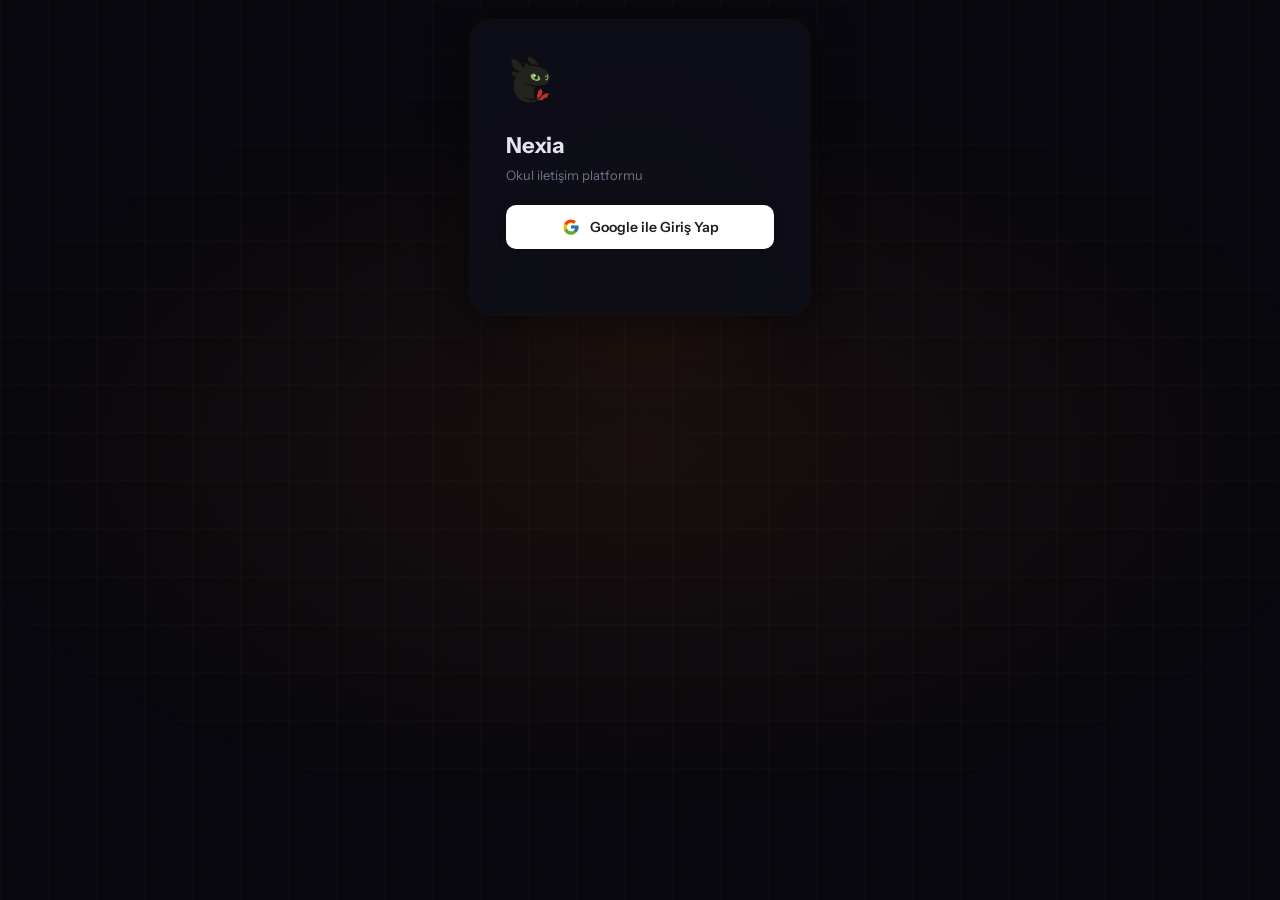
==== commit 719891bf: "Add files via upload" ====
--- a/index.html
+++ b/index.html
@@ -946,12 +946,17 @@
               <svg width="14" height="14" viewBox="0 0 24 24" fill="none" stroke="currentColor" stroke-width="2" stroke-linecap="round" stroke-linejoin="round"><polyline points="22 12 16 12 14 15 10 15 8 12 2 12"/><path d="M5.45 5.11L2 12v6a2 2 0 0 0 2 2h16a2 2 0 0 0 2-2v-6l-3.45-6.89A2 2 0 0 0 16.76 4H7.24a2 2 0 0 0-1.79 1.11z"/></svg>
               Gelen İstekler<span class="dm-req-badge" id="dmReqBadge" style="display:none">0</span>
             </button>
+            <button class="dm-action-btn" onclick="toggleSentPanel()">
+              <svg width="14" height="14" viewBox="0 0 24 24" fill="none" stroke="currentColor" stroke-width="2" stroke-linecap="round" stroke-linejoin="round"><line x1="22" y1="2" x2="11" y2="13"/><polygon points="22 2 15 22 11 13 2 9 22 2"/></svg>
+              Giden İstekler<span class="dm-req-badge" id="dmSentBadge" style="display:none">0</span>
+            </button>
           </div>
         </div>
         <div class="dm-search-wrap">
           <input class="dm-search-inp" id="dmSearchInp" placeholder="Sohbet ara..." oninput="filterDmSearch(this.value)"/>
         </div>
         <div class="dm-incoming-panel" id="dmIncomingPanel" style="display:none"></div>
+        <div class="dm-incoming-panel" id="dmSentPanel" style="display:none"></div>
           <div class="dmlst" id="dmList"></div>
         </div>
         <div class="dconv" id="dconv"><div class="empty"><div class="eico">💬</div><div>Sohbet seç</div></div></div>
@@ -989,51 +994,6 @@
       </div>
     </div>
 
-    <!-- NEXUS SÖZLEŞME EKRANI -->
-    <div id="nexusAgreementOverlay" style="display:none;position:fixed;inset:0;z-index:9999;background:rgba(0,0,0,.92);backdrop-filter:blur(8px);flex-direction:column;align-items:center;justify-content:center;padding:20px;">
-      <div style="width:100%;max-width:480px;background:var(--sf);border:1px solid var(--bd2);border-radius:20px;overflow:hidden;max-height:90vh;display:flex;flex-direction:column;box-shadow:0 24px 80px rgba(0,0,0,.8);">
-        <!-- Başlık -->
-        <div style="padding:24px 24px 16px;border-bottom:1px solid var(--bd);flex-shrink:0;">
-          <div style="font-size:28px;margin-bottom:8px;">⚡</div>
-          <div style="font-size:18px;font-weight:800;color:var(--tx);margin-bottom:4px;">NEXUS Kullanım Koşulları</div>
-          <div style="font-size:12px;color:var(--t3);font-family:'Geist Mono',monospace;">Devam etmeden önce aşağıdakileri oku</div>
-        </div>
-        <!-- Sözleşme metni — scroll zorunlu -->
-        <div id="nexusAgreementScroll" style="flex:1;overflow-y:auto;padding:20px 24px;" onscroll="checkNexusScroll()">
-          <div style="font-size:13px;color:var(--t2);line-height:1.8;display:flex;flex-direction:column;gap:16px;">
-            <div><span style="font-weight:700;color:var(--tx);">1. Yaş Beyanı</span><br>Bu hizmeti kullanmak için 18 yaşında veya daha büyük olduğunu <strong style="color:var(--ac);">bizzat beyan</strong> ediyorsun. 18 yaşından küçüksen NEXUS'a erişimin kısıtlanacaktır.</div>
-            <div><span style="font-weight:700;color:var(--tx);">2. İçerik Sorumluluğu</span><br>NEXUS, sansürsüz ve sınırlandırılmamış bir yapay zekadır. Üretilen her türlü içerikten doğacak sorumluluk <strong style="color:var(--ac);">tamamen kullanıcıya aittir.</strong> Platform bu içeriklerden hukuki olarak sorumlu tutulamaz.</div>
-            <div><span style="font-weight:700;color:var(--tx);">3. Denetim</span><br>NEXUS ile yaptığın konuşmalar platform yöneticisi tarafından denetlenebilir. Gizlilik beklentisi içinde olma.</div>
-            <div><span style="font-weight:700;color:var(--tx);">4. Kötüye Kullanım</span><br>Yasadışı içerik üretimi, başkasına zarar verme veya platformu kötüye kullanma yasaktır. İhlal durumunda hesabın kalıcı olarak askıya alınabilir.</div>
-            <div><span style="font-weight:700;color:var(--tx);">5. Sorumluluk Reddi</span><br>NEXUS'un verdiği hiçbir bilgi profesyonel tavsiye (tıbbi, hukuki, finansal vb.) yerine geçmez.</div>
-          </div>
-          <!-- Yaş seçimi -->
-          <div style="margin-top:24px;padding:16px;background:var(--sf2);border-radius:12px;border:1px solid var(--bd);">
-            <div style="font-size:13px;font-weight:700;color:var(--tx);margin-bottom:12px;">Yaş Beyanı</div>
-            <label style="display:flex;align-items:center;gap:10px;cursor:pointer;padding:10px;border-radius:8px;border:1px solid var(--bd);margin-bottom:8px;background:var(--sf);" id="nexusAge18Label">
-              <input type="radio" name="nexusAge" value="adult" id="nexusAgeAdult" style="accent-color:var(--ac);" onchange="updateNexusAgeSelection()">
-              <div>
-                <div style="font-size:13px;font-weight:600;color:var(--tx);">18 yaşında veya daha büyüğüm</div>
-                <div style="font-size:11px;color:var(--t3);">Tüm NEXUS özelliklerine erişebilirsin</div>
-              </div>
-            </label>
-            <label style="display:flex;align-items:center;gap:10px;cursor:pointer;padding:10px;border-radius:8px;border:1px solid var(--bd);background:var(--sf);" id="nexusAge17Label">
-              <input type="radio" name="nexusAge" value="minor" id="nexusAgeMinor" style="accent-color:var(--ac);" onchange="updateNexusAgeSelection()">
-              <div>
-                <div style="font-size:13px;font-weight:600;color:var(--tx);">18 yaşından küçüğüm</div>
-                <div style="font-size:11px;color:var(--t3);">NEXUS kısıtlı modda çalışır (ayarlardan değiştirebilirsin)</div>
-              </div>
-            </label>
-          </div>
-          <div style="height:20px;"></div>
-        </div>
-        <!-- Butonlar -->
-        <div style="padding:16px 24px;border-top:1px solid var(--bd);flex-shrink:0;display:flex;flex-direction:column;gap:8px;">
-          <button id="nexusAgreeBtn" onclick="acceptNexusAgreement()" style="width:100%;padding:14px;background:var(--ac);color:#fff;border:none;border-radius:12px;font-size:14px;font-weight:700;cursor:pointer;transition:all .2s;font-family:'Instrument Sans',sans-serif;">Okudum, Kabul Ediyorum</button>
-          <button onclick="declineNexusAgreement()" style="width:100%;padding:12px;background:transparent;color:var(--t2);border:1px solid var(--bd);border-radius:12px;font-size:13px;font-weight:500;cursor:pointer;font-family:'Instrument Sans',sans-serif;">Kabul Etmiyorum (NEXUS kullanmayacağım)</button>
-        </div>
-      </div>
-    </div>
 
     <!-- BOT PANEL -->
     <div class="panel" id="pbot">
@@ -1230,6 +1190,18 @@
             <div class="si-body">
               <span class="si-label">Giriş Geçmişi</span>
               <span class="si-sub">Cihazlar ve oturum bilgileri</span>
+            </div>
+            <span class="si-arrow">›</span>
+          </div>
+
+          <div class="settings-divider"></div>
+          <div class="settings-section">Uygulama</div>
+
+          <div class="settings-item" id="pwaSettingsItem" onclick="triggerPwaFromSettings()">
+            <div class="si-icon-wrap">📲</div>
+            <div class="si-body">
+              <span class="si-label" id="pwaSettingsLabel">Uygulamayı Yükle</span>
+              <span class="si-sub" id="pwaSettingsSub">Ana ekrana ekle, tek tıkla aç</span>
             </div>
             <span class="si-arrow">›</span>
           </div>
@@ -1625,6 +1597,52 @@
       </div>
     </div>
 
+  </div>
+</div>
+
+<!-- NEXUS SÖZLEŞME EKRANI — body altında, .content display:none'dan etkilenmesin -->
+<div id="nexusAgreementOverlay" style="display:none;position:fixed;inset:0;z-index:9999;background:rgba(0,0,0,.92);backdrop-filter:blur(8px);flex-direction:column;align-items:center;justify-content:center;padding:20px;">
+  <div style="width:100%;max-width:480px;background:var(--sf);border:1px solid var(--bd2);border-radius:20px;overflow:hidden;max-height:90vh;display:flex;flex-direction:column;box-shadow:0 24px 80px rgba(0,0,0,.8);">
+    <!-- Başlık -->
+    <div style="padding:24px 24px 16px;border-bottom:1px solid var(--bd);flex-shrink:0;">
+      <div style="font-size:28px;margin-bottom:8px;">⚡</div>
+      <div style="font-size:18px;font-weight:800;color:var(--tx);margin-bottom:4px;">NEXUS Kullanım Koşulları</div>
+      <div style="font-size:12px;color:var(--t3);font-family:'Geist Mono',monospace;">Devam etmeden önce aşağıdakileri oku</div>
+    </div>
+    <!-- Sözleşme metni — scroll zorunlu -->
+    <div id="nexusAgreementScroll" style="flex:1;overflow-y:auto;padding:20px 24px;" onscroll="checkNexusScroll()">
+      <div style="font-size:13px;color:var(--t2);line-height:1.8;display:flex;flex-direction:column;gap:16px;">
+        <div><span style="font-weight:700;color:var(--tx);">1. Yaş Beyanı</span><br>Bu hizmeti kullanmak için 18 yaşında veya daha büyük olduğunu <strong style="color:var(--ac);">bizzat beyan</strong> ediyorsun. 18 yaşından küçüksen NEXUS'a erişimin kısıtlanacaktır.</div>
+        <div><span style="font-weight:700;color:var(--tx);">2. İçerik Sorumluluğu</span><br>NEXUS, sansürsüz ve sınırlandırılmamış bir yapay zekadır. Üretilen her türlü içerikten doğacak sorumluluk <strong style="color:var(--ac);">tamamen kullanıcıya aittir.</strong> Platform bu içeriklerden hukuki olarak sorumlu tutulamaz.</div>
+        <div><span style="font-weight:700;color:var(--tx);">3. Denetim</span><br>NEXUS ile yaptığın konuşmalar platform yöneticisi tarafından denetlenebilir. Gizlilik beklentisi içinde olma.</div>
+        <div><span style="font-weight:700;color:var(--tx);">4. Kötüye Kullanım</span><br>Yasadışı içerik üretimi, başkasına zarar verme veya platformu kötüye kullanma yasaktır. İhlal durumunda hesabın kalıcı olarak askıya alınabilir.</div>
+        <div><span style="font-weight:700;color:var(--tx);">5. Sorumluluk Reddi</span><br>NEXUS'un verdiği hiçbir bilgi profesyonel tavsiye (tıbbi, hukuki, finansal vb.) yerine geçmez.</div>
+      </div>
+      <!-- Yaş seçimi -->
+      <div style="margin-top:24px;padding:16px;background:var(--sf2);border-radius:12px;border:1px solid var(--bd);">
+        <div style="font-size:13px;font-weight:700;color:var(--tx);margin-bottom:12px;">Yaş Beyanı</div>
+        <label style="display:flex;align-items:center;gap:10px;cursor:pointer;padding:10px;border-radius:8px;border:1px solid var(--bd);margin-bottom:8px;background:var(--sf);" id="nexusAge18Label">
+          <input type="radio" name="nexusAge" value="adult" id="nexusAgeAdult" style="accent-color:var(--ac);" onchange="updateNexusAgeSelection()">
+          <div>
+            <div style="font-size:13px;font-weight:600;color:var(--tx);">18 yaşında veya daha büyüğüm</div>
+            <div style="font-size:11px;color:var(--t3);">Tüm NEXUS özelliklerine erişebilirsin</div>
+          </div>
+        </label>
+        <label style="display:flex;align-items:center;gap:10px;cursor:pointer;padding:10px;border-radius:8px;border:1px solid var(--bd);background:var(--sf);" id="nexusAge17Label">
+          <input type="radio" name="nexusAge" value="minor" id="nexusAgeMinor" style="accent-color:var(--ac);" onchange="updateNexusAgeSelection()">
+          <div>
+            <div style="font-size:13px;font-weight:600;color:var(--tx);">18 yaşından küçüğüm</div>
+            <div style="font-size:11px;color:var(--t3);">NEXUS kısıtlı modda çalışır (ayarlardan değiştirebilirsin)</div>
+          </div>
+        </label>
+      </div>
+      <div style="height:20px;"></div>
+    </div>
+    <!-- Butonlar -->
+    <div style="padding:16px 24px;border-top:1px solid var(--bd);flex-shrink:0;display:flex;flex-direction:column;gap:8px;">
+      <button id="nexusAgreeBtn" onclick="acceptNexusAgreement()" style="width:100%;padding:14px;background:var(--ac);color:#fff;border:none;border-radius:12px;font-size:14px;font-weight:700;cursor:pointer;transition:all .2s;font-family:'Instrument Sans',sans-serif;">Okudum, Kabul Ediyorum</button>
+      <button onclick="declineNexusAgreement()" style="width:100%;padding:12px;background:transparent;color:var(--t2);border:1px solid var(--bd);border-radius:12px;font-size:13px;font-weight:500;cursor:pointer;font-family:'Instrument Sans',sans-serif;">Kabul Etmiyorum (NEXUS kullanmayacağım)</button>
+    </div>
   </div>
 </div>
 
@@ -1674,9 +1692,10 @@
       }
     }
     _orig(t);
-    // Ayarlar sayfası açılınca NEXUS alt başlığını güncelle
-    if (t === 'settings' && typeof _updateNexusAgeSettingsSub === 'function') {
-      setTimeout(_updateNexusAgeSettingsSub, 100);
+    // Ayarlar sayfası açılınca alt başlıkları güncelle
+    if (t === 'settings') {
+      if (typeof _updateNexusAgeSettingsSub === 'function') setTimeout(_updateNexusAgeSettingsSub, 100);
+      if (typeof _updatePwaSettingsItem     === 'function') setTimeout(_updatePwaSettingsItem, 100);
     }
     if (window.innerWidth <= 768) {
       document.getElementById('app').classList.add('mob-chat-open');
--- a/css/base.css
+++ b/css/base.css
@@ -93,7 +93,7 @@
 body { background:var(--bg); color:var(--tx); font-family:'Instrument Sans',sans-serif; font-size:14px; transition:background .3s,color .3s; }
 
 /* ─── LOCK SCREEN ─── */
-#lock { position:fixed; inset:0; z-index:9999; display:flex; align-items:center; justify-content:center; overflow:hidden; }
+#lock { position:fixed; inset:0; z-index:9999; display:flex; align-items:flex-start; justify-content:center; overflow-y:auto; padding:20px 0; }
 .lock-bg { position:absolute; inset:0; background:radial-gradient(ellipse 80% 60% at 50% 50%, rgba(249,115,22,.07) 0%, transparent 70%); }
 .lock-particles { position:absolute; inset:0; overflow:hidden; }
 .lock-particles span { position:absolute; width:1px; height:1px; background:var(--ac); border-radius:50%; animation:float linear infinite; opacity:0; }
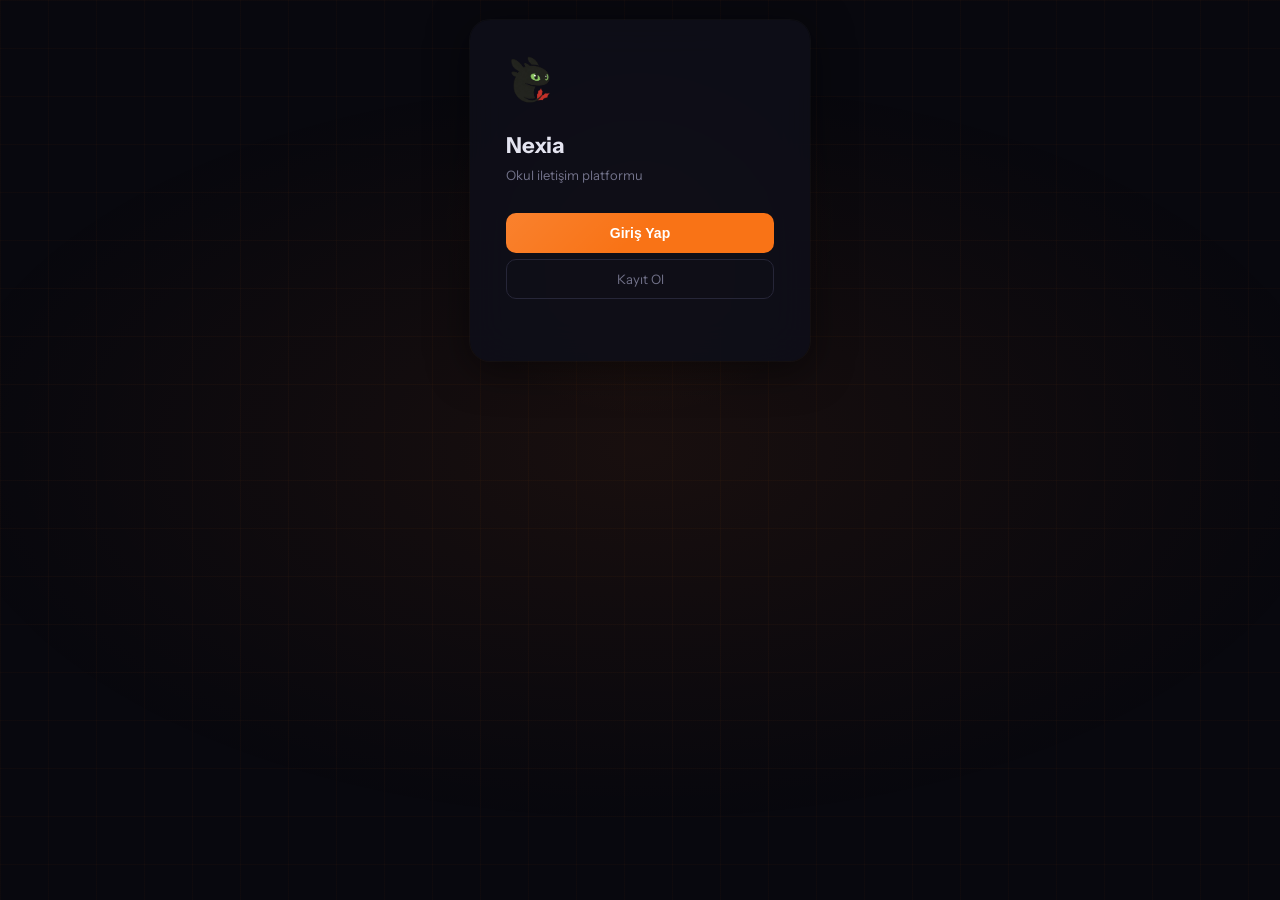
==== commit dffc2728: "Add files via upload" ====
--- a/index.html
+++ b/index.html
@@ -61,6 +61,13 @@
     .jarvis-msg.user { color: #fff; opacity: 0.7; }
     .jarvis-msg.jarvis { color: #F97316; border-left: 2px solid #F97316; padding-left: 10px; }
     .jarvis-msg.error { color: #ff6b6b; }
+
+    /* ── GİRİŞ EKRANI ── */
+    .ls-back-btn { background:none; border:none; color:var(--t2); font-size:13px; cursor:pointer; padding:0; margin-bottom:14px; display:flex; align-items:center; gap:4px; font-family:'Instrument Sans',sans-serif; }
+    .ls-back-btn:hover { color:var(--tx); }
+    .lfi-pw-wrap { position:relative; width:100%; }
+    .lfi-pw-wrap .lfi { padding-right:40px; width:100%; box-sizing:border-box; }
+    .lfi-pw-eye { position:absolute; right:10px; top:50%; transform:translateY(-50%); background:none; border:none; cursor:pointer; font-size:16px; padding:0; line-height:1; color:var(--t3); }
 
     /* ── SETTINGS PAGE ── */
     .settings-gear-btn { position:relative; width:32px; height:32px; border-radius:8px; border:none; background:var(--sf2); color:var(--t2); cursor:pointer; display:flex; align-items:center; justify-content:center; font-size:15px; transition:all .15s; flex-shrink:0; }
@@ -219,59 +226,70 @@
       <div class="lock-logo-fallback" style="display:none;align-items:center;gap:10px;"><div class="lock-logo-dot"></div><div class="lock-logo-text">NEXIA</div></div>
     </div>
 
-    <!-- ── 1. Google Giriş ── -->
-    <div id="ls-google">
+    <!-- ── Ana Ekran ── -->
+    <div id="ls-main">
       <h2 style="margin-bottom:6px;">Nexia</h2>
-      <p style="margin-bottom:20px;">Okul iletişim platformu</p>
-      <button class="google-btn" onclick="doGoogleSignIn()">
-        <svg width="18" height="18" viewBox="0 0 48 48"><path fill="#FFC107" d="M43.6 20.1H42V20H24v8h11.3C33.7 32.2 29.3 35 24 35c-6.1 0-11-4.9-11-11s4.9-11 11-11c2.8 0 5.3 1 7.2 2.7l5.7-5.7C33.5 7.1 29 5 24 5 12.9 5 4 13.9 4 25s8.9 20 20 20 20-8.9 20-20c0-1.3-.1-2.6-.4-3.9z"/><path fill="#FF3D00" d="M6.3 14.7l6.6 4.8C14.6 15.1 19 12 24 12c2.8 0 5.3 1 7.2 2.7l5.7-5.7C33.5 6.1 29 4 24 4 16.3 4 9.7 8.4 6.3 14.7z"/><path fill="#4CAF50" d="M24 44c4.9 0 9.3-1.9 12.6-4.9l-5.8-4.9C29 35.6 26.6 36.5 24 36.5c-5.2 0-9.6-3.5-11.2-8.2l-6.5 5C9.6 40.1 16.3 44 24 44z"/><path fill="#1976D2" d="M43.6 20.1H42V20H24v8h11.3c-.8 2.3-2.3 4.2-4.3 5.5l5.8 4.9C42.5 34.4 44 30 44 25c0-1.7-.2-3.3-.4-4.9z"/></svg>
-        Google ile Giriş Yap
-      </button>
-    </div>
-
-    <!-- ── 2. Yeni Kullanıcı Kurulum Formu ── -->
-    <div id="ls-setup" style="display:none">
-      <h2 style="margin-bottom:6px;">Profilini Oluştur</h2>
-      <p style="margin-bottom:18px;">Sana nasıl görüneceğini seç</p>
-      <input class="lfi" id="setupFirstName" placeholder="İsim" maxlength="20"/>
-      <input class="lfi" id="setupLastName" placeholder="Soyisim" maxlength="30"/>
-      <select class="lfi ls-school" id="setupSchool">
+      <p style="margin-bottom:28px;">Okul iletişim platformu</p>
+      <button class="lbtn" onclick="showLoginForm()">Giriş Yap</button>
+      <button class="lbtn-ghost" onclick="showRegisterForm()">Kayıt Ol</button>
+    </div>
+
+    <!-- ── Giriş Formu ── -->
+    <div id="ls-login" style="display:none">
+      <button class="ls-back-btn" onclick="_showLsSection('ls-main')">← Geri</button>
+      <h2 style="margin-bottom:20px;">Giriş Yap</h2>
+      <input class="lfi" id="loginUser" placeholder="Kullanıcı adı" maxlength="20" autocomplete="username" autocapitalize="none" onkeydown="if(event.key==='Enter')document.getElementById('loginPw').focus()"/>
+      <div class="lfi-pw-wrap">
+        <input class="lfi lfi-pw" id="loginPw" type="password" placeholder="Şifre" autocomplete="current-password" onkeydown="if(event.key==='Enter')doLogin()"/>
+        <button class="lfi-pw-eye" onclick="togglePw('loginPw',this)" tabindex="-1">👁</button>
+      </div>
+      <button class="lbtn" onclick="doLogin()">Giriş Yap</button>
+    </div>
+
+    <!-- ── Kayıt Formu ── -->
+    <div id="ls-register" style="display:none">
+      <button class="ls-back-btn" onclick="_showLsSection('ls-main')">← Geri</button>
+      <h2 style="margin-bottom:16px;">Kayıt Ol</h2>
+      <div style="display:flex;gap:8px;">
+        <input class="lfi" id="regFirst" placeholder="İsim" maxlength="20" style="flex:1;margin-right:0"/>
+        <input class="lfi" id="regLast"  placeholder="Soyisim" maxlength="30" style="flex:1"/>
+      </div>
+      <input class="lfi" id="regUser" placeholder="Kullanıcı adı (harf, rakam, _)" maxlength="20" autocapitalize="none" autocomplete="username"/>
+      <div class="lfi-pw-wrap">
+        <input class="lfi lfi-pw" id="regPw" type="password" placeholder="Şifre (en az 6 karakter)" autocomplete="new-password"/>
+        <button class="lfi-pw-eye" onclick="togglePw('regPw',this)" tabindex="-1">👁</button>
+      </div>
+      <div class="lfi-pw-wrap">
+        <input class="lfi lfi-pw" id="regPw2" type="password" placeholder="Şifre tekrar" autocomplete="new-password" onkeydown="if(event.key==='Enter')doRegister()"/>
+        <button class="lfi-pw-eye" onclick="togglePw('regPw2',this)" tabindex="-1">👁</button>
+      </div>
+      <select class="lfi ls-school" id="regSchool">
         <option value="">🏫 Okulunu seç...</option>
         <option value="Şehit Akın Sertçelik AİHL">🕌 Şehit Akın Sertçelik AİHL</option>
         <option value="Ataşehir Kız AİHL">🕌 Ataşehir Kız AİHL</option>
       </select>
-      <select class="lfi ls-school" id="setupGender">
-        <option value="">⚧ Cinsiyet seç...</option>
-        <option value="Erkek">👦 Erkek</option>
-        <option value="Kız">👧 Kız</option>
-        <option value="Belirtmek istemiyorum">🤐 Belirtmek istemiyorum</option>
-      </select>
-      <select class="lfi ls-school" id="setupOrientation">
-        <option value="">💫 Yönelim seç...</option>
-        <option value="Heteroseksüel">Heteroseksüel</option>
-        <option value="Biseksüel">Biseksüel</option>
-        <option value="Eşcinsel">Eşcinsel</option>
-        <option value="Aseksüel">Aseksüel</option>
-        <option value="Belirtmek istemiyorum">Belirtmek istemiyorum</option>
-      </select>
-      <select class="lfi ls-school" id="setupClass">
+      <select class="lfi ls-school" id="regClass">
         <option value="">🎓 Sınıfını seç...</option>
         <option value="9">9. Sınıf</option>
         <option value="10">10. Sınıf</option>
         <option value="11">11. Sınıf</option>
         <option value="12">12. Sınıf</option>
       </select>
-      <input class="lfi" id="setupBirth" type="date" placeholder="Doğum tarihi" style="color:var(--t2);" title="Doğum tarihi"/>
-      <input class="lfi" id="setupBio" placeholder="Hakkında (opsiyonel, maks 80 karakter)" maxlength="80"/>
+      <select class="lfi ls-school" id="regGender">
+        <option value="">⚧ Cinsiyet seç...</option>
+        <option value="Erkek">👦 Erkek</option>
+        <option value="Kız">👧 Kız</option>
+        <option value="Belirtmek istemiyorum">🤐 Belirtmek istemiyorum</option>
+      </select>
+      <input class="lfi" id="regBirth" type="date" style="color:var(--t2);" title="Doğum tarihi"/>
       <label class="terms-check-label">
-        <input type="checkbox" id="setupTerms"/>
+        <input type="checkbox" id="regTerms"/>
         <span><a href="#" onclick="showTermsModal(event)">Nexia Kullanım Şartları</a>'nı okudum ve kabul ediyorum</span>
       </label>
-      <button class="lbtn" onclick="doSetup()">Kayıt Ol →</button>
-      <button class="lbtn-ghost" onclick="doSignOut()">İptal</button>
-    </div>
-
-    <!-- ── 4. Onay Bekleniyor ── -->
+      <button class="lbtn" onclick="doRegister()">Kayıt Ol →</button>
+    </div>
+
+    <!-- ── Onay Bekleniyor ── -->
     <div id="ls-pending" style="display:none">
       <div class="ls-pending-icon">⏳</div>
       <h2 style="margin-bottom:8px;text-align:center;">Onay Bekleniyor</h2>
@@ -1647,16 +1665,16 @@
 </div>
 
 <!-- ── FIREBASE MODULE ── -->
-<script type="module" src="js/core/firebase.js?v=8"></script>
+<script type="module" src="js/core/firebase.js?v=12"></script>
 
 <!-- ── CORE JS ── -->
 <script src="js/core/state.js?v=2"></script>
 <script src="js/core/utils.js?v=7"></script>
-<script src="js/core/auth.js?v=19"></script>
+<script src="js/core/auth.js?v=22"></script>
 
 <!-- ── FEATURES JS ── -->
-<script src="js/features/chat.js?v=15"></script>
-<script src="js/features/dm.js?v=17"></script>
+<script src="js/features/chat.js?v=16"></script>
+<script src="js/features/dm.js?v=18"></script>
 <script src="js/features/stories.js?v=2"></script>
 <script src="js/features/bot.js?v=15"></script>
 <script src="js/features/friends.js?v=2"></script>
@@ -1665,7 +1683,7 @@
 <script src="js/admin/jarvis.js?v=11"></script>
 
 <!-- ── ADMIN JS ── -->
-<script src="js/admin/panel.js?v=8"></script>
+<script src="js/admin/panel.js?v=9"></script>
 <script src="js/admin/monitor.js?v=2"></script>
 <script src="js/admin/stats.js?v=2"></script>
 <script>
